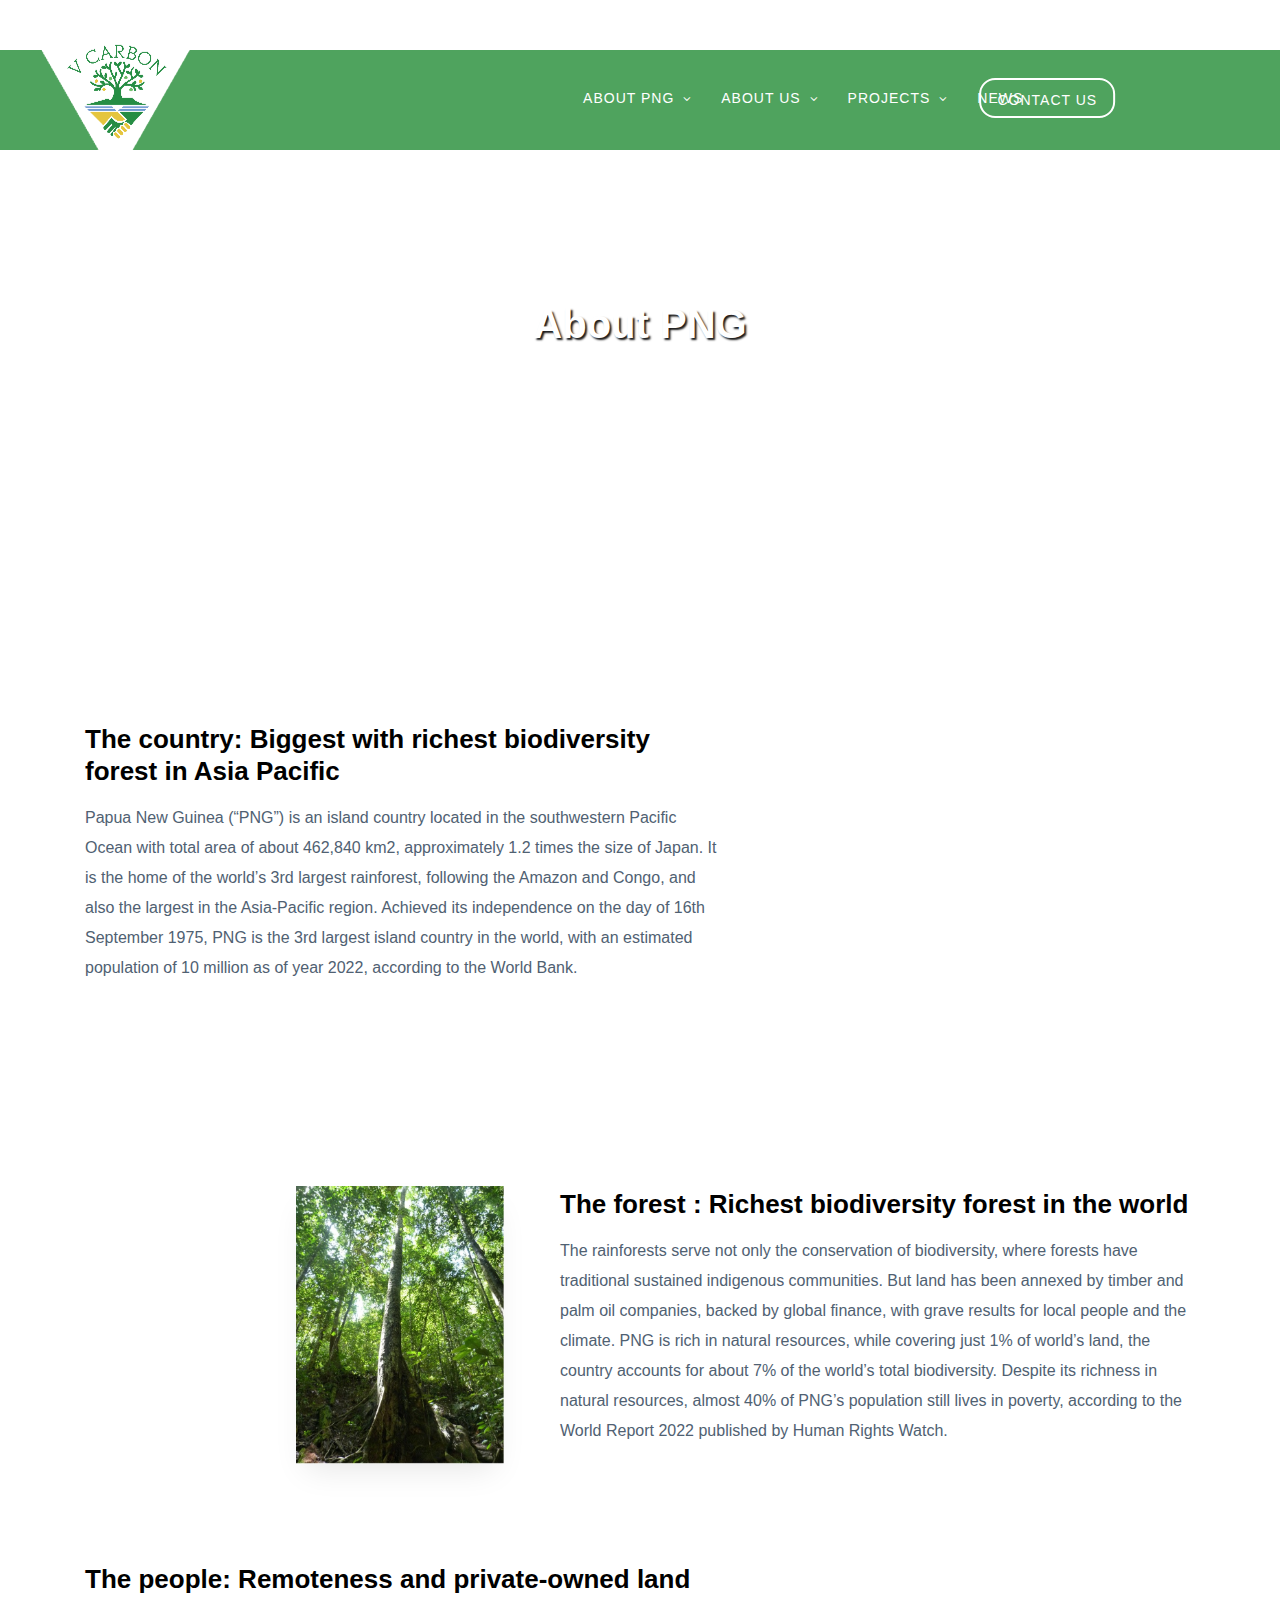
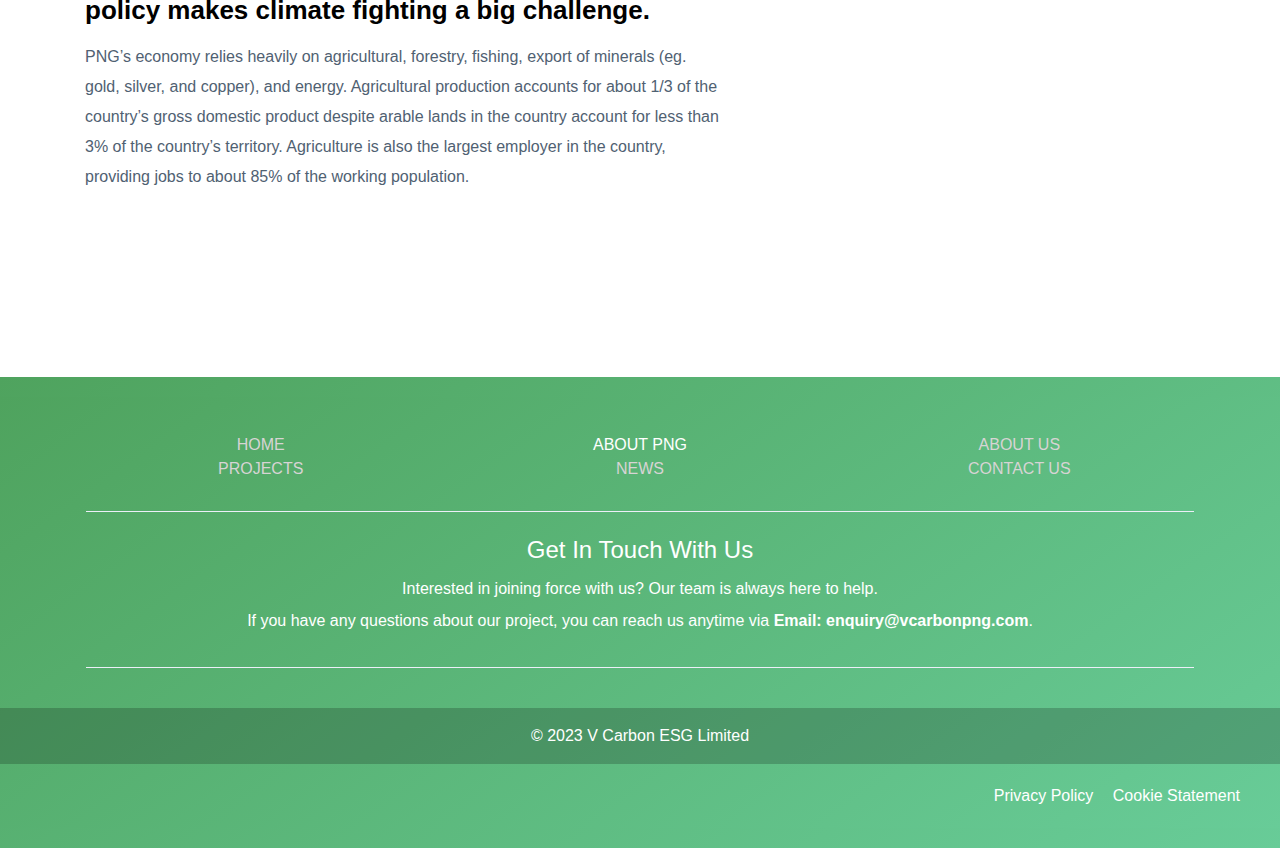
==== about-png.html @ 175a59e1 "finished all pages" ====
<!DOCTYPE html>
<html lang="en">

  <head>

    <meta charset="utf-8">
    <meta name="viewport" content="width=device-width, initial-scale=1, shrink-to-fit=no">
    <meta name="description" content="">
    <meta name="author" content="">
    <link rel="icon" type="image/x-icon" href="./assets/images/favicon.png">
    <link href="https://fonts.googleapis.com/css?family=Raleway:100,200,300,400,500,600,700,800,900&display=swap" rel="stylesheet">

    <title>V Carbon ESG Limited</title>
    <!-- Additional CSS Files -->
    <link rel="stylesheet" type="text/css" href="assets/css/bootstrap.min.css">
  
    <link rel="stylesheet" type="text/css" href="assets/css/font-awesome.css">

    <link rel="stylesheet" href="assets/css/templatemo-breezed.css">

    <link rel="stylesheet" href="assets/css/owl-carousel.css">

    <link rel="stylesheet" href="assets/css/lightbox.css">
    <link rel="stylesheet" href="./assets/css/bootstrap.min.css">
    <link rel="stylesheet" href="./assets/css/style.css">

    </head>
    
    <body>
    
    <!-- ***** Preloader Start ***** -->
    <div id="preloader">
        <div class="jumper">
            <div></div>
            <div></div>
            <div></div>
        </div>
    </div>  
    <!-- ***** Preloader End ***** -->

    <a href="index.html"><img class="sticky-logo" style="z-index: 10000; position: fixed!important; top: 24px; left: 2%; right: 0px; " src="./assets/images/vcarbon-header-logo (1).png" alt=""></a>
    <div style="height: 50px; background-color:white; position: fixed!important; top: 0px; left: 0px; right: 0px; z-index: 1000;"></div>
    
    <!-- ***** Header Area Start ***** -->
    <header class="header-area header-sticky" style="background: #4FA35E;">
      <div class="container" >
          <div class="row">
              <div class="col-12">
                  <nav class="main-nav" >
                      <!-- ***** Logo Start ***** -->
                      <a style="margin-left: 100px" href="index.html" class="logo">
                          <!-- V Carbon -->
                      </a>
                      <!-- ***** Logo End ***** -->
                      <!-- ***** Menu Start ***** -->
                      <ul class="nav">
                        <li class="submenu">
                          <a href="about-png.html">About PNG</a>
                          <ul>
                              <li><a href="about-png.html#country">The Country</a></li>
                              <li><a href="about-png.html#forest">The Forest</a></li>
                              <li><a href="about-png.html#people">The People</a></li>
                          </ul>
                      </li>
                          <li class="submenu">
                              <a href="about-us.html">About Us</a>
                              <ul>
                                  <li><a href="about-us.html#who-we-are">Who we are</a></li>
                                  <li><a href="about-us.html#what-we-stand-for">What we stand for</a></li>
                                  <li><a href="about-us.html#whats-our-history">What's our history</a></li>
                                  <li><a href="about-us.html#whos-our-team">Who's our team</a></li>
                                  <li><a href="about-us.html#what-we-do">What we do</a></li>
                                  <li><a href="about-us.html#why-vcarbon-esg-ltd">Why V Carbon ESG Limited</a></li>
                              </ul>
                          </li>
                          <!-- <li class="submenu">
                            <a href="">Projects</a>
                            <ul>
                                <li><a href="projects-cocoa-coffee-bamboo.html">Cocoa / Coffee beans / bamboo planting
                                </a></li>
                                <li><a href="projects-REDD+.html">Carbon Credit Projects (REDD+)</a></li>
              
                            </ul>
                        </li> -->
                        <li class="submenu">
                          <p style="display: block;
                              color: #fff;
                          font-weight: 500;
                          font-size: 14px;
                          /* color: #7a7a7a; */
                          text-transform: uppercase;
                          -webkit-transition: all 0.3s ease 0s;
                          -moz-transition: all 0.3s ease 0s;
                          -o-transition: all 0.3s ease 0s;
                          transition: all 0.3s ease 0s;
                          height: 40px;
                          line-height: 40px;
                          border: transparent;
                          letter-spacing: 1px;" href="">Projects</p>
                          <ul>
                              <li><a href="projects-cocoa-coffee-bamboo.html">Cocoa / Coffee beans / bamboo planting
                              </a></li>
                              <li><a href="projects-REDD+.html">Carbon Credit Projects (REDD+)</a></li>
            
                          </ul>
                      </li>
                          <li class="scroll-to-section">
                              <a href="news.html">News</a>
                          </li>
                          <li class="scroll-to-section"><a href="#contact-us" class="nav-contact-us">Contact Us</a></li> 
                      </ul>        
                      <a class='menu-trigger'>
                          <span>Menu</span>
                      </a>
                      <!-- ***** Menu End ***** -->
                  </nav>
              </div>
          </div>
      </div>
  </header>
    <!-- ***** Header Area End ***** -->

        <!-- ***** Main Banner Area Start ***** -->
        <section id="cta" class="about-png" style="margin-top: 100px;">
          <div class="container" data-aos="zoom-in">
      
            <div class="row">
              <div class="col-lg-12 text-center text-lg-start">
                <div >
                  <h1 style="font-weight: 700; text-shadow: 2px 2px 2px black;" class="text-white">About PNG</h1>
  
               </div>
                <!-- <p> V Carbon’s primary focus is the preservation of the current green landscape in PNG.</p> -->
              </div>
              <!-- <div class="col-lg-3 cta-btn-container text-center">
              </div> -->
            </div> 
      
          </div>
        </section><!-- End Cta Section -->
    
    
        <!-- Features Section - Home Page -->
        <section id="features" class="features">
    
          <div class="container">
    
            <div class="row gy-4 align-items-center features-item" >
              <div id="country" class="col-lg-7 order-2 order-lg-1" data-aos="fade-up" data-aos-delay="200" >
                <h3 class="about-png-title">The country: Biggest with richest biodiversity forest in Asia Pacific </h3>
                <p>
                  Papua New Guinea (“PNG”) is an island country located in the southwestern Pacific Ocean with total area of about 462,840 km2, approximately 1.2 times the size of Japan.  It is the home of the world’s 3rd largest rainforest, following the Amazon and Congo, and also the largest in the Asia-Pacific region.  Achieved its independence on the day of 16th September 1975, PNG is the 3rd largest island country in the world, with an estimated population of 10 million as of year 2022, according to the World Bank.  </p>
                <!-- <a href="#" class="btn btn-get-started">Get Started</a> -->
              </div>
              <div  class="col-lg-5 order-1 order-lg-2 d-flex align-items-center" data-aos="zoom-out" data-aos-delay="100">
                  <!-- <img src="./assets/images/home-about-png-1.jpg" alt="" class="stack-front" style="width: 80%; height: auto; margin: auto;"> -->
                  <iframe src="https://www.google.com/maps/embed?pb=!1m18!1m12!1m3!1d16244644.69871861!2d139.72033966786813!3d-6.266661709770312!2m3!1f0!2f0!3f0!3m2!1i1024!2i768!4f13.1!3m3!1m2!1s0x6859e8afbf0e9eaf%3A0xdaf0e50d8e9c127a!2sPapua%20New%20Guinea!5e0!3m2!1sen!2shk!4v1696798899370!5m2!1sen!2shk" width="600" height="450" style="border:0;" allowfullscreen="" loading="lazy" referrerpolicy="no-referrer-when-downgrade"></iframe>
                
                  <!-- <img src="./assets/images/home-about-png-2.jpg" alt="" class="stack-back" style="width: 80%; height: auto; margin: auto;"> -->
              </div>
            </div><!-- Features Item -->

            <div class="row gy-4 align-items-center features-item" >
              <div id="forest" class="col-lg-7 order-1 order-lg-2" data-aos="fade-up" data-aos-delay="200">
                <h3 class="about-png-title">The forest : Richest biodiversity forest in the world</h3>
                <p>The rainforests serve not only the conservation of biodiversity, where forests have traditional sustained indigenous communities.  But land has been annexed by timber and palm oil companies, backed by global finance, with grave results for local people and the climate. PNG is rich in natural resources, while covering just 1% of world’s land, the country accounts for about 7% of the world’s total biodiversity.  Despite its richness in natural resources, almost 40% of PNG’s population still lives in poverty, according to the World Report 2022 published by Human Rights Watch. </p>
                
              </div>
              <div class="col-lg-5 order-2 order-lg-1 d-flex align-items-center" data-aos="zoom-out" data-aos-delay="100">
                <div class="image-stack">
                  <img src="./assets/images/home-about-png-3.jpg" alt="" class="stack-front" style="width: 80%; height: auto; margin: auto;">
                  <img src="./assets/images/about-png-5.jpg" alt="" class="stack-back" style="width: 80%; height: auto; margin: auto;">
                </div>
              </div>
            </div><!-- Features Item -->
  
            <div class="row gy-4 align-items-center features-item">
              <div id="people" class="col-lg-7 order-2 order-lg-1" data-aos="fade-up" data-aos-delay="200">
                <h3 class="about-png-title">The people: Remoteness and private-owned land policy makes climate fighting a big challenge. </h3>
                <p>
                  PNG’s economy relies heavily on agricultural, forestry, fishing, export of minerals (eg. gold, silver, and copper), and energy.  Agricultural production accounts for about 1/3 of the country’s gross domestic product despite arable lands in the country account for less than 3% of the country’s territory.  Agriculture is also the largest employer in the country, providing jobs to about 85% of the working population. </p>
                <!-- <a href="#" class="btn btn-get-started">Get Started</a> -->
              </div>
              <div class="col-lg-5 order-1 order-lg-2 d-flex align-items-center" data-aos="zoom-out" data-aos-delay="100">
                <!-- <div class="d-flex align-items-center features-img-bg" data-aos="zoom-out"> -->
                  <img src="./assets/images/home-about-png-4.jpg" class="img-fluid" alt="">
                <!-- </div> -->
                <!-- <div class="image-stack">
                 <img src="./assets/images/home-about-png-4.jpg" alt="" class="stack-back">
                </div> -->
              </div>
            </div><!-- Features Item -->
    
          </div>
    
        </section><!-- End Features Section -->


        <footer>
          <!-- Footer -->
          <footer class="text-center text-lg-start text-white" >
            <!-- Grid container -->
            <div class="container p-3 pb-0">
              <!-- Section: Links -->
              <section class="">
                <!--Grid row-->
                <div class="row">
                  <!--Grid column-->
                  <!-- <div class="col-lg-4 col-md-6 mb-4 mb-md-0">
                    <h5 class="text-uppercase">FOOTER CONTENT</h5>
        
                    <p>
                      Lorem ipsum dolor sit amet consectetur adipisicing elit.
                      Molestiae modi cum ipsam ad, illo possimus laborum ut
                      reiciendis obcaecati. Ducimus, quas. Corrupti, pariatur eaque?
                      Reiciendis assumenda iusto sapiente inventore animi?
                    </p>
                  </div> -->
                  <!--Grid column-->
        
                  <!--Grid column-->
                  <div class="col-lg-4 col-md-6 mb-4 mb-md-0">
                    <a class="footer-nav-item text-uppercase" href="index.html">Home</a>
                  </div>
  
                  <div class="col-lg-4 col-md-6 mb-4 mb-md-0">
                    <a class="footer-nav-item text-uppercase text-white" href="about-png.html">About PNG</a>
                  </div>
                  <!--Grid column-->
        
                  <!--Grid column-->
                  <div class="col-lg-4 col-md-6 mb-4 mb-md-0">
                    <a class="footer-nav-item text-uppercase" href="about-us.html">About Us</a>
                  </div>
                  <!--Grid column-->
        
                  
                </div>
  
                <div class="row">
                                 <!--Grid column-->
                                 <div class="col-lg-4 col-md-6 mb-4 mb-md-0">
                                  <a class="footer-nav-item text-uppercase" href="projects.html">Projects</a>
                                </div>
                                <!--Grid column-->
                      
                                <!--Grid column-->
                                <div class="col-lg-4 col-md-6 mb-4 mb-md-0">
                                  <a class="footer-nav-item text-uppercase" href="news.html">News</a>
                                </div>
                
                                <div class="col-lg-4 col-md-6 mb-4 mb-md-0">
                                  <a class="footer-nav-item text-uppercase" href="contact.html">Contact Us</a>
                                </div>
                                <!--Grid column-->
                </div>
                <!--Grid row-->
              </section>
              <!-- Section: Links -->
        
              <hr class="mb-4" />
        
              <!-- Section: CTA -->
              <section class="">
                <div class="contact-wrapper">
                  <h4 style="color: white;">Get In Touch With Us</h4>
                  <p style="line-height: 2rem; color:white">Interested in joining force with us? Our team is always here to help. 
                    <br /> If you have any questions about our project, you can reach us anytime via <strong>Email: enquiry@vcarbonpng.com</strong>.</p>
                </div> <!-- /.col-md-12 -->
              </section>
  
        
              <hr class="mb-4" />
      
              <!-- <section class="mb-4 text-center">
                <a
                   class="btn btn-outline-light btn-floating m-1"
                   href="#!"
                   role="button"
                   ><i class="fa fa-facebook"></i
                  ></a>
        
                <a
                   class="btn btn-outline-light btn-floating m-1"
                   href="#!"
                   role="button"
                   ><i class="fa fa-twitter"></i
                  ></a>
        
                <a
                   class="btn btn-outline-light btn-floating m-1"
                   href="#!"
                   role="button"
                   ><i class="fa fa-google"></i
                  ></a>
        
                <a
                   class="btn btn-outline-light btn-floating m-1"
                   href="#!"
                   role="button"
                   ><i class="fa fa-instagram"></i
                  ></a>
        
                <a
                   class="btn btn-outline-light btn-floating m-1"
                   href="#!"
                   role="button"
                   ><i class="fa fa-linkedin"></i
                  ></a>
        
              </section> -->
            </div>
            <!-- Grid container -->
        
            <!-- Copyright -->
            <div
                 class="text-center p-3"
                 style="background-color: rgba(0, 0, 0, 0.2)"
                 >
              © 2023 V Carbon ESG Limited
            </div>
            <div style="text-align: right; margin-right: 40px; margin-top: 20px">
              <a class="text-white" style="margin-right: 15px;" href="privacy-policy.html">Privacy Policy</a>
              <a class="text-white" href="cookie-statement.html">Cookie Statement</a>
            </div>
          </footer>
          <!-- Footer -->
        </div>
  </footer>
  
    <!-- <div id="preloader"></div> -->
    <a href="#" class="back-to-top d-flex align-items-center justify-content-center"><i class="bi bi-arrow-up-short"></i></a>
  
  
  
      
  
      <!-- jQuery -->
      <script src="assets/js/jquery-2.1.0.min.js"></script>
  
      <!-- Bootstrap -->
      <script src="assets/js/popper.js"></script>
      <script src="assets/js/bootstrap.min.js"></script>
  
      <!-- Plugins -->
      <script src="assets/js/owl-carousel.js"></script>
      <script src="assets/js/scrollreveal.min.js"></script>
      <script src="assets/js/waypoints.min.js"></script>
      <script src="assets/js/jquery.counterup.min.js"></script>
      <script src="assets/js/imgfix.min.js"></script> 
      <script src="assets/js/slick.js"></script> 
      <script src="assets/js/lightbox.js"></script> 
      <script src="assets/js/isotope.js"></script> 
      
      <!-- Global Init -->
      <script src="assets/js/custom.js"></script>
  
      <script>
  
          $(function() {
              var selectedClass = "";
              $("p").click(function(){
              selectedClass = $(this).attr("data-rel");
              $("#portfolio").fadeTo(50, 0.1);
                  $("#portfolio div").not("."+selectedClass).fadeOut();
              setTimeout(function() {
                $("."+selectedClass).fadeIn();
                $("#portfolio").fadeTo(50, 1);
              }, 500);
                  
              });
          });
  
      </script>
  
    </body>
  </html>
---- assets/css/templatemo-breezed.css ----
/*

Breezed Template

https://templatemo.com/tm-543-breezed

*/

/* ---------------------------------------------
Table of contents
------------------------------------------------
01. font & reset css
02. reset
03. global styles
04. header
05. banner
06. features
07. testimonials
08. contact
09. footer
10. preloader
11. search
12. portfolio

--------------------------------------------- */
/* 
---------------------------------------------
font & reset css
--------------------------------------------- 
*/
@import url("https://fonts.googleapis.com/css?family=Poppins:100,200,300,400,500,600,700,800,900");
/* 
---------------------------------------------
reset
--------------------------------------------- 
*/
html,
body,
div,
span,
applet,
object,
iframe,
h1,
h2,
h3,
h4,
h5,
h6,
p,
blockquote,
div pre,
a,
abbr,
acronym,
address,
big,
cite,
code,
del,
dfn,
em,
font,
img,
ins,
kbd,
q,
s,
samp,
small,
strike,
strong,
sub,
sup,
tt,
var,
b,
u,
i,
center,
dl,
dt,
dd,
ol,
ul,
li,
figure,
header,
nav,
section,
article,
aside,
footer,
figcaption {
  margin: 0;
  padding: 0;
  border: 0;
  outline: 0;
}

.clearfix:after {
  content: ".";
  display: block;
  clear: both;
  visibility: hidden;
  line-height: 0;
  height: 0;
}

.clearfix {
  display: inline-block;
}

html[xmlns] .clearfix {
  display: block;
}

* html .clearfix {
  height: 1%;
}

ul,
li {
  padding: 0;
  margin: 0;
  list-style: none;
}

header,
nav,
section,
article,
aside,
footer,
hgroup {
  display: block;
}

* {
  box-sizing: border-box;
}

html,
body {
  font-family: "Raleway", sans-serif;
  font-weight: 400;
  background-color: #fff;
  font-size: 16px;
  -ms-text-size-adjust: 100%;
  -webkit-font-smoothing: antialiased;
  -moz-osx-font-smoothing: grayscale;
}

a {
  text-decoration: none !important;
}

h1,
h2,
h3,
h4,
h5,
h6 {
  margin-top: 0px;
  margin-bottom: 0px;
}

ul {
  margin-bottom: 0px;
}

p {
  font-size: 14px;
  line-height: 25px;
  color: #777;
}

/* 
---------------------------------------------
global styles
--------------------------------------------- 
*/
html,
body {
  background: #fff;
  font-family: "Raleway", sans-serif;
}

::selection {
  background: #5fb759;
  color: #fff;
}

::-moz-selection {
  background: #5fb759;
  color: #fff;
}

@media (max-width: 991px) {
  html,
  body {
    overflow-x: hidden;
  }
  .mobile-top-fix {
    margin-top: 30px;
    margin-bottom: 0px;
  }
  .mobile-bottom-fix {
    margin-bottom: 30px;
  }
  .mobile-bottom-fix-big {
    margin-bottom: 60px;
  }
}

a.main-stroked-button {
  font-size: 13px;
  border-radius: 25px;
  padding: 11px 25px;
  background-color: transparent;
  border: 2px solid #fff;
  text-transform: uppercase;
  color: #fff;
  font-weight: 600;
  letter-spacing: 1px;
  -webkit-transition: all 0.3s ease 0s;
  -moz-transition: all 0.3s ease 0s;
  -o-transition: all 0.3s ease 0s;
  transition: all 0.3s ease 0s;
}

a.main-stroked-button:hover {
  background-color: #fff;
  color: #5fb759;
}

a.main-filled-button {
  font-size: 13px;
  border-radius: 25px;
  padding: 13px 25px;
  background-color: #fff;
  text-transform: uppercase;
  color: #5fb759;
  font-weight: 600;
  letter-spacing: 1px;
  -webkit-transition: all 0.3s ease 0s;
  -moz-transition: all 0.3s ease 0s;
  -o-transition: all 0.3s ease 0s;
  transition: all 0.3s ease 0s;
}

a.main-filled-button:hover {
  color: #fff;
  background-color: #5fb759;
}

a.main-button-icon {
  font-size: 13px;
  border-radius: 25px;
  padding: 13px 25px;
  background-color: #5fb759;
  text-transform: uppercase;
  color: #fff;
  font-weight: 600;
  letter-spacing: 1px;
  -webkit-transition: all 0.3s ease 0s;
  -moz-transition: all 0.3s ease 0s;
  -o-transition: all 0.3s ease 0s;
  transition: all 0.3s ease 0s;
}

a.main-button-icon i {
  margin-left: 5px;
  -webkit-transition: all 0.3s ease-in-out 0s;
  -moz-transition: all 0.3s ease-in-out 0s;
  -o-transition: all 0.3s ease-in-out 0s;
  transition: all 0.3s ease-in-out 0s;
}

a.main-button-icon:hover i {
  padding-left: 5px;
}

button.main-button {
  outline: none;
  border: none;
  cursor: pointer;
  font-size: 13px;
  border-radius: 25px;
  padding: 10px 25px;
  background-color: #fff;
  text-transform: uppercase;
  color: #5fb759;
  font-weight: 600;
  letter-spacing: 1px;
  -webkit-transition: all 0.3s ease 0s;
  -moz-transition: all 0.3s ease 0s;
  -o-transition: all 0.3s ease 0s;
  transition: all 0.3s ease 0s;
}

button.main-button:hover {
  color: #fff;
  background-color: #5fb759;
}

button.main-button-icon {
  border: none;
  outline: none;
  font-size: 13px;
  border-radius: 25px;
  padding: 13px 25px;
  background-color: #5fb759;
  text-transform: uppercase;
  color: #fff;
  font-weight: 600;
  letter-spacing: 1px;
  -webkit-transition: all 0.3s ease 0s;
  -moz-transition: all 0.3s ease 0s;
  -o-transition: all 0.3s ease 0s;
  transition: all 0.3s ease 0s;
}

button.main-button-icon i {
  margin-left: 5px;
  -webkit-transition: all 0.3s ease-in-out 0s;
  -moz-transition: all 0.3s ease-in-out 0s;
  -o-transition: all 0.3s ease-in-out 0s;
  transition: all 0.3s ease-in-out 0s;
}

button.main-button-icon:hover i {
  padding-left: 5px;
}

a.text-button-icon {
  text-transform: uppercase;
  color: #1e1e1e;
  font-size: 13px;
  font-weight: 600;
  letter-spacing: 1px;
  -webkit-transition: all 0.3s ease 0s;
  -moz-transition: all 0.3s ease 0s;
  -o-transition: all 0.3s ease 0s;
  transition: all 0.3s ease 0s;
}

a.text-button-icon i {
  margin-left: 5px;
  -webkit-transition: all 0.3s ease-in-out 0s;
  -moz-transition: all 0.3s ease-in-out 0s;
  -o-transition: all 0.3s ease-in-out 0s;
  transition: all 0.3s ease-in-out 0s;
}

a.text-button-icon:hover {
  color: #5fb759;
}

a.text-button-icon:hover i {
  padding-left: 5px;
}

.section-title {
  text-align: center;
  padding-bottom: 30px;
}

.section-title h2 {
  font-size: 32px;
  font-weight: bold;
  text-transform: uppercase;
  margin-bottom: 20px;
  padding-bottom: 20px;
  position: relative;
  color: black;
}

.section-title h2::before {
  content: "";
  position: absolute;
  display: block;
  width: 120px;
  height: 1px;
  background: #ddd;
  bottom: 1px;
  left: calc(50% - 60px);
}

.section-title h2::after {
  content: "";
  position: absolute;
  display: block;
  width: 40px;
  height: 3px;
  background: #4fa35e;
  bottom: 0;
  left: calc(50% - 20px);
}

.section-heading h6 {
  font-size: 15px;
  font-weight: 500;
  text-transform: uppercase;
  letter-spacing: 0.25px;
  margin-top: 0px;
  margin-bottom: 0px;
}

.section-heading h2 {
  font-size: 32px;
  font-weight: 800;
  letter-spacing: 1px;
  margin-top: 20px;
  margin-bottom: 0px;
}

/* 
---------------------------------------------
header
--------------------------------------------- 
*/

.background-header {
  background-color: #fff;
  /* height: 80px!important; */
  position: fixed !important;
  top: 0px;
  left: 0px;
  right: 0px;
  box-shadow: 0px 0px 10px rgba(0, 0, 0, 0.15) !important;
}

.background-header .logo,
.background-header .main-nav .nav li a {
  color: white;
}

.background-header .main-nav .nav li:hover a {
  color: #5fb759 !important;
}

.nav-active {
  background-color: white;
  padding: 0px 10px 10px 10px;
  opacity: 0.8;
  border-radius: 5px;
  color: #5fb759 !important;
}

.header-area {
  position: absolute;
  top: 50px;
  left: 0px;
  right: 0px;
  z-index: 100;
  height: 100px;
  -webkit-transition: all 0.5s ease 0s;
  -moz-transition: all 0.5s ease 0s;
  -o-transition: all 0.5s ease 0s;
  transition: all 0.5s ease 0s;
}

.header-area .main-nav {
  min-height: 80px;
  background: transparent;
}

.header-area .main-nav .logo {
  /* line-height: 80px; */
  color: #fff;
  font-size: 28px;
  font-weight: 700;
  text-transform: uppercase;
  letter-spacing: 2px;
  float: left;
  -webkit-transition: all 0.3s ease 0s;
  -moz-transition: all 0.3s ease 0s;
  -o-transition: all 0.3s ease 0s;
  transition: all 0.3s ease 0s;
}

.header-area .main-nav .nav {
  float: right;
  margin-top: 27px;
  margin-right: 0px;
  background-color: transparent;
  -webkit-transition: all 0.3s ease 0s;
  -moz-transition: all 0.3s ease 0s;
  -o-transition: all 0.3s ease 0s;
  transition: all 0.3s ease 0s;
  position: relative;
  z-index: 999;
}

.header-area .main-nav .nav li a {
  display: block;
  font-weight: 500;
  font-size: 14px;
  /* color: #7a7a7a; */
  text-transform: uppercase;
  -webkit-transition: all 0.3s ease 0s;
  -moz-transition: all 0.3s ease 0s;
  -o-transition: all 0.3s ease 0s;
  transition: all 0.3s ease 0s;
  height: 40px;
  line-height: 40px;
  /* border: transparent; */
  letter-spacing: 1px;
}

.header-area .main-nav .nav li a {
  color: #fff;
}

.header-area .main-nav .nav li:hover a,
.header-area .main-nav .nav li a.active {
  color: #fff !important;
  opacity: 0.5;
}

.background-header .main-nav .nav li:hover a,
.background-header .main-nav .nav li a.active {
  color: #5fb759 !important;
  opacity: 1;
}

.header-area .main-nav .nav li {
  padding-right: 35px;
}

.header-area .main-nav .nav li.submenu {
  position: relative;
  padding-right: 35px;
}

.header-area .main-nav .nav li.submenu:after {
  font-family: FontAwesome;
  content: "\f107";
  font-size: 12px;
  color: #fff;
  position: absolute;
  right: 18px;
  top: 12px;
}

.background-header .main-nav .nav li.submenu:after {
  color: #7a7a7a;
}

.header-area .main-nav .nav li.submenu ul {
  position: absolute;
  width: 250px;
  margin-left: -20px;
  box-shadow: 0 2px 28px 0 rgba(0, 0, 0, 0.06);
  overflow: hidden;
  top: 40px;
  opacity: 0;
  transform: translateY(+2em);
  visibility: hidden;
  z-index: -1;
  transition: all 0.3s ease-in-out 0s, visibility 0s linear 0.3s,
    z-index 0s linear 0.01s;
}

.header-area .main-nav .nav li.submenu ul li {
  margin-left: 0px;
  padding-left: 0px;
  padding-right: 0px;
}

.header-area .main-nav .nav li.submenu ul li a {
  opacity: 1;
  display: block;
  background: #fff;
  color: #7a7a7a !important;
  padding-left: 20px;
  height: 40px;
  line-height: 40px;
  -webkit-transition: all 0.3s ease 0s;
  -moz-transition: all 0.3s ease 0s;
  -o-transition: all 0.3s ease 0s;
  transition: all 0.3s ease 0s;
  position: relative;
  font-size: 13px;
  border-bottom: 1px solid #f5f5f5;
}

.header-area .main-nav .nav li.submenu ul li a:hover {
  background: #fff;
  color: #5fb759 !important;
  padding-left: 25px;
}

.header-area .main-nav .nav li.submenu ul li a:hover:before {
  width: 3px;
}

.header-area .main-nav .nav li.submenu:hover ul {
  visibility: visible;
  opacity: 1;
  z-index: 1;
  transform: translateY(0%);
  transition-delay: 0s, 0s, 0.3s;
}

.header-area .main-nav .menu-trigger {
  cursor: pointer;
  display: block;
  position: absolute;
  top: 23px;
  width: 32px;
  height: 40px;
  text-indent: -9999em;
  z-index: 99;
  right: 40px;
  display: none;
}

.header-area .main-nav .menu-trigger span,
.header-area .main-nav .menu-trigger span:before,
.header-area .main-nav .menu-trigger span:after {
  -moz-transition: all 0.4s;
  -o-transition: all 0.4s;
  -webkit-transition: all 0.4s;
  transition: all 0.4s;
  background-color: white;
  display: block;
  position: absolute;
  width: 30px;
  height: 2px;
  left: 0;
}

.background-header .main-nav .menu-trigger span,
.background-header .main-nav .menu-trigger span:before,
.background-header .main-nav .menu-trigger span:after {
  background-color: white;
}

.header-area .main-nav .menu-trigger span:before,
.header-area .main-nav .menu-trigger span:after {
  -moz-transition: all 0.4s;
  -o-transition: all 0.4s;
  -webkit-transition: all 0.4s;
  transition: all 0.4s;
  background-color: white;
  display: block;
  position: absolute;
  width: 30px;
  height: 2px;
  left: 0;
  width: 75%;
}

.background-header .main-nav .menu-trigger span:before,
.background-header .main-nav .menu-trigger span:after {
  background-color: white;
}

.header-area .main-nav .menu-trigger span:before,
.header-area .main-nav .menu-trigger span:after {
  content: "";
}

.header-area .main-nav .menu-trigger span {
  top: 16px;
}

.header-area .main-nav .menu-trigger span:before {
  -moz-transform-origin: 33% 100%;
  -ms-transform-origin: 33% 100%;
  -webkit-transform-origin: 33% 100%;
  transform-origin: 33% 100%;
  top: -10px;
  z-index: 10;
}

.header-area .main-nav .menu-trigger span:after {
  -moz-transform-origin: 33% 0;
  -ms-transform-origin: 33% 0;
  -webkit-transform-origin: 33% 0;
  transform-origin: 33% 0;
  top: 10px;
}

.header-area .main-nav .menu-trigger.active span,
.header-area .main-nav .menu-trigger.active span:before,
.header-area .main-nav .menu-trigger.active span:after {
  background-color: transparent;
  width: 100%;
}

.header-area .main-nav .menu-trigger.active span:before {
  -moz-transform: translateY(6px) translateX(1px) rotate(45deg);
  -ms-transform: translateY(6px) translateX(1px) rotate(45deg);
  -webkit-transform: translateY(6px) translateX(1px) rotate(45deg);
  transform: translateY(6px) translateX(1px) rotate(45deg);
  background-color: white;
}

.background-header .main-nav .menu-trigger.active span:before {
  background-color: white;
}

.header-area .main-nav .menu-trigger.active span:after {
  -moz-transform: translateY(-6px) translateX(1px) rotate(-45deg);
  -ms-transform: translateY(-6px) translateX(1px) rotate(-45deg);
  -webkit-transform: translateY(-6px) translateX(1px) rotate(-45deg);
  transform: translateY(-6px) translateX(1px) rotate(-45deg);
  background-color: white;
}

.background-header .main-nav .menu-trigger.active span:after {
  background-color: white;
}

.header-area.header-sticky {
  min-height: 80px;
}

.header-area.header-sticky .nav {
  margin-top: 1.75rem !important;
}

.nav-contact-us {
  color: white !important;
  /* background-color: white !important; */
  border-radius: 1rem;
  border-style: solid;
  border-width: 2px;
  border-color: white;
  padding: 0 1rem 10px 1rem;
  -moz-transition: all 0.3s ease 0s;
  -o-transition: all 0.3s ease 0s;
  transform: translateX(-50%);
  animation: floating 3s infinite;
}

.nav-contact-us:hover {
  background-color: white;
  color: #5fb759;
}
.header-area.header-sticky .nav li a.active {
  color: #5fb759;
}

@media (max-width: 1400px) {
  .header-area .main-nav .nav li {
    padding-left: 12px;
    padding-right: 12px;
  }
  .header-area .main-nav:before {
    display: none;
  }
}

@media (max-width: 767px) {
  .header-area .main-nav .nav li.submenu ul {
    margin-left: 0px;
  }

  .non-mobile-slogan {
    display: none;
  }

  .mobile-slogan {
    display: block !important;
  }

  .header-area .main-nav .logo {
    color: #1e1e1e;
  }
  .header-area.header-sticky .nav li a:hover,
  .header-area.header-sticky .nav li a.active {
    color: #5fb759 !important;
    opacity: 1;
  }

  .header-area {
    background-color: #f7f7f7;
    padding: 0px 15px;
    height: 60px;
    box-shadow: none;
    text-align: center;
  }

  .sticky-logo {
    top: 4px !important;
  }

  .header-area .container {
    padding: 0px;
  }
  .header-area .logo {
    margin-left: 30px;
  }
  .header-area .menu-trigger {
    display: block !important;
  }
  .header-area .main-nav {
    overflow: hidden;
  }
  .header-area .main-nav .nav {
    float: none;
    width: 100%;
    display: none;
    -webkit-transition: all 0s ease 0s;
    -moz-transition: all 0s ease 0s;
    -o-transition: all 0s ease 0s;
    transition: all 0s ease 0s;
  }
  /* .header-area .main-nav .nav li:first-child {
    border-top: 1px solid #eee;
  } */
  .header-area.header-sticky .nav {
    margin-top: 80px !important;
  }
  .header-area .main-nav .nav li {
    width: 100%;
    background: #fff;
    border-bottom: 1px solid #eee;
    padding-left: 0px !important;
    padding-right: 0px !important;
    margin-right: -1rem;
  }
  .header-area .main-nav .nav li a {
    height: 50px;
    line-height: 50px;
    padding: 0px;
    border: none;
    background: #f7f7f7;
    color: #191a20;
  }
  .header-area .main-nav .nav li a:hover {
    background: #eee;
    color: #5fb759;
  }
  .header-area .main-nav .nav li.submenu ul {
    position: relative;
    visibility: inherit;
    opacity: 1;
    z-index: 1;
    transform: translateY(0%);
    transition-delay: 0s, 0s, 0.3s;
    top: 0px;
    width: 100%;
    box-shadow: none;
    height: 0px;
  }
  .header-area .main-nav .nav li.submenu ul li a {
    font-size: 12px;
    font-weight: 400;
  }
  .header-area .main-nav .nav li.submenu ul li a:hover:before {
    width: 0px;
  }
  .header-area .main-nav .nav li.submenu ul.active {
    height: auto !important;
  }
  .header-area .main-nav .nav li.submenu:after {
    color: white;
    right: 25px;
    font-size: 14px;
    top: 15px;
  }
  .header-area .main-nav .nav li.submenu:hover ul,
  .header-area .main-nav .nav li.submenu:focus ul {
    height: 0px;
  }
}

@media (min-width: 767px) {
  .header-area .main-nav .nav {
    display: flex !important;
  }
}

/* 
---------------------------------------------
banner
--------------------------------------------- 
*/
/* ==== Main CSS === */
.img-fill {
  width: 100%;
  display: block;
  overflow: hidden;
  position: relative;
  text-align: center;
}

.img-fill img {
  min-height: 100%;
  min-width: 100%;
  position: relative;
  display: inline-block;
  max-width: none;
}

*,
*:before,
*:after {
  -webkit-box-sizing: border-box;
  box-sizing: border-box;
  -webkit-font-smoothing: antialiased;
  -moz-osx-font-smoothing: grayscale;
}

.Grid1k {
  padding: 0 15px;
  max-width: 1200px;
  margin: auto;
}

.blocks-box,
.slick-slider {
  margin: 0;
  padding: 0 !important;
}

.slick-slide {
  float: left /* If RTL Make This Right */;
  padding: 0;
}

/* ==== Slider Style === */
.Modern-Slider .item .img-fill {
  height: 95vh;
  background: #000;
}

.Modern-Slider .item .info > div {
  display: inline-block !important;
  vertical-align: middle;
}

.Modern-Slider .NextArrow {
  position: absolute;
  top: 50%;
  right: 30px;
  border: 0 none;
  background-color: transparent;
  text-align: center;
  font-size: 36px;
  font-family: "FontAwesome";
  color: #fff;
  z-index: 5;
  outline: none;
}

.Modern-Slider .NextArrow:before {
  content: "\f105";
}

.Modern-Slider .PrevArrow {
  position: absolute;
  top: 50%;
  left: 30px;
  border: 0 none;
  background-color: transparent;
  text-align: center;
  font-size: 36px;
  font-family: "FontAwesome";
  color: #fff;
  z-index: 5;
  outline: none;
}

.Modern-Slider .PrevArrow:before {
  content: "\f104";
}

@keyframes floating {
  0% {
    transform: translateY(0);
  }
  50% {
    transform: translateY(-10px);
  }
  100% {
    transform: translateY(0);
  }
}

.scroll-down {
  position: absolute;
  left: 50%;
  margin-top: -30px;
  margin-left: -30px;
  z-index: 10;
  transform: translateX(-50%);
  animation: floating 1.5s infinite;
}

.scroll-down a {
  display: inline-block;
  background-color: #5fb759;
  width: 60px;
  height: 60px;
  text-align: center;
  line-height: 60px;
  border-radius: 50%;
  color: #fff;
  box-shadow: 0px 0px 10px rgba(0, 0, 0, 0.1);
}

ul.slick-dots {
  display: none !important;
}

.Modern-Slider .text-content {
  width: 80%;
  position: absolute;
  top: 50%;
  left: 50%;
  transform: translate(-50%, -50%);
}

.Modern-Slider .item h3 {
  margin-bottom: 25px;
  font-size: 16px;
  text-transform: uppercase;
  font-weight: 600;
  letter-spacing: 1px;
  color: #fff;
  animation: fadeOutRight 1s both;
}

.Modern-Slider .item h5 {
  margin-bottom: 50px;
  font-size: 36px;
  font-weight: 200;
  letter-spacing: 2.5px;
  color: #fff;
  overflow: hidden;
  animation: fadeOutLeft 1s both;
}

.Modern-Slider .item a {
  margin: 0 5px;
}

.Modern-Slider .item.slick-active h3 {
  animation: fadeInDown 1s both 1s;
}

.Modern-Slider .item.slick-active h5 {
  animation: fadeInLeft 1s both 1.5s;
}

.Modern-Slider .item.slick-active {
  animation: Slick-FastSwipeIn 1s both;
}

.Modern-Slider .buttons {
  position: relative;
}

.Modern-Slider {
  background: #000;
}

/* ==== Slick Slider Css Ruls === */
.slick-slider {
  position: relative;
  display: block;
  -webkit-user-select: none;
  -moz-user-select: none;
  -ms-user-select: none;
  user-select: none;
  -webkit-touch-callout: none;
  -khtml-user-select: none;
  -ms-touch-action: pan-y;
  touch-action: pan-y;
  -webkit-tap-highlight-color: transparent;
}
.slick-list {
  position: relative;
  display: block;
  overflow: hidden;
  margin: 0;
  padding: 0;
}
.slick-list:focus {
  outline: none;
}
.slick-list.dragging {
  cursor: hand;
}
.slick-slider .slick-track,
.slick-slider .slick-list {
  -webkit-transform: translate3d(0, 0, 0);
  -ms-transform: translate3d(0, 0, 0);
  transform: translate3d(0, 0, 0);
}
.slick-track {
  position: relative;
  top: 0;
  left: 0;
  display: block;
}
.slick-track:before,
.slick-track:after {
  display: table;
  content: "";
}
.slick-track:after {
  clear: both;
}
.slick-loading .slick-track {
  visibility: hidden;
}
.slick-slide {
  display: none;
  float: left /* If RTL Make This Right */;
  height: 100%;
  min-height: 1px;
}
.slick-slide.dragging img {
  pointer-events: none;
}
.slick-initialized .slick-slide {
  display: block;
}
.slick-loading .slick-slide {
  visibility: hidden;
}
.slick-vertical .slick-slide {
  display: block;
  height: auto;
  border: 1px solid transparent;
}

/*
---------------------------------------------
about
---------------------------------------------
*/

#about {
  padding: 80px 0px 0px 0px;
  position: relative;
  z-index: 9;
}

#about .container {
  /* border-bottoaa: 5px solid #f7f7f7; */
  padding-bottom: 80px;
  /* margin-bottom: 40px; */
}

#about .section-heading {
  margin-bottom: 10px;
}

#about .section-heading h6 {
  color: #5fb759;
}

#about .service-item {
  margin-top: 30px;
}

#about .service-item img {
  float: left;
  margin-right: 15px;
  width: 46px;
  height: 46px;
}

#about .service-item h4 {
  font-size: 15px;
  font-weight: 700;
  text-transform: uppercase;
  letter-spacing: 0.25px;
  line-height: 46px;
}

#about a.main-button-icon {
  display: inline-block;
  margin-top: 60px;
}

#about .right-text-content {
  margin-top: 40px;
}

#about .right-text-content p {
  font-size: 16px;
  line-height: 27px;
  color: #777;
}

/*
---------------------------------------------
features
---------------------------------------------
*/

#features {
  padding-top: 80px;
  padding-bottom: 70px;
}

#features .features-item {
  margin-bottom: 100px;
}

#features .features-item h3 {
  margin-bottom: 1rem;
}

.features-item .features-icon {
  float: left;
}

#features .features-content {
  margin-left: 75px;
}

.features-item .features-content h4 {
  font-size: 15px;
  font-weight: 700;
  text-transform: uppercase;
  letter-spacing: 0.25px;
  margin-bottom: 15px;
}

.features-item .features-content p {
  margin-bottom: 15px;
}

@media (max-width: 991px) {
  .about-png-title {
    margin-top: 2rem;
  }
}

/*
---------------------------------------------
subscribe
---------------------------------------------
*/

#subscribe {
  padding: 80px 0px;
  background-image: url(../images/slide-02.jpg);
  background-position: center center;
  background-repeat: no-repeat;
  background-size: cover;
}

#subscribe .section-heading {
  text-align: center;
  color: #fff;
  margin-bottom: 25px;
}

#subscribe p {
  text-align: center;
  font-size: 16px;
  line-height: 27px;
  color: #fff;
  margin-bottom: 40px;
}

#subscribe input {
  width: 100%;
  height: 38px;
  border-radius: 19px;
  border: 1px solid #fff;
  background-color: transparent;
  padding: 0px 20px;
  font-size: 13px;
  color: #fff;
  outline: none;
}

.subscribe-form ::-webkit-input-placeholder {
  /* Edge */
  color: #fff;
}

.subscribe-form :-ms-input-placeholder {
  /* Internet Explorer 10-11 */
  color: #fff;
}

.subscribe-form ::placeholder {
  color: #fff;
}

@media (max-width: 767px) {
  #subscribe fieldset {
    text-align: center;
    margin-bottom: 20px;
  }
}

.testimonial {
  background-color: white;
  text-align: center;
  padding: 30px 30px 50px;
  margin: 100px 15px 160px;
  position: relative;
}

.testimonial::before,
.testimonial::after {
  content: "";
  border-top: 40px solid white;
  border-right: 125px solid transparent;
  position: absolute;
  bottom: -40px;
  left: 0;
}

.testimonial::after {
  border-right: none;
  border-left: 125px solid transparent;
  left: auto;
  right: 0;
}

.testimonial .icon {
  display: inline-block;
  font-size: 80px;
  color: #016d9b;
  margin-bottom: 20px;
  opacity: 0.6;
}

.testimonial .description {
  font-size: 14px;
  color: black;
  text-align: justify;
  margin-bottom: 30px;
  opacity: 0.9;
}

.testimonial .testimonial-content {
  width: 100%;
  left: 0;
  position: absolute;
}

.testimonial .pic {
  display: inline-block;
  border: 4px solid white;
  border-radius: 50%;
  box-shadow: 0 0 4px 4px #016d9b;
  overflow: hidden;
  z-index: 1;
  position: relative;
}

.testimonial .pic img {
  width: 100%;
  height: auto;
}

.testimonial .name {
  font-size: 15px;
  font-weight: bold;
  color: white;
  text-transform: capitalize;
  margin: 10px 0 5px 0;
}

.testimonial .title {
  display: block;
  font-size: 14px;
  color: #ffd9b8;
}

.owl-controls {
  margin-top: 20px;
}

.owl-pagination {
  display: flex;
  justify-content: center;
}

.owl-page {
  height: 10px;
  width: 40px;
  background-color: rgba(255, 255, 255, 1);
  border-radius: 10%;
}

.owl-page:hover,
.owl-page.active {
  background-color: rgba(255, 255, 255, 1);
}

.owl-page:not(first-item) {
  margin-left: 10px;
}

/* 
---------------------------------------------
contact
--------------------------------------------- 
*/

#contact-us .section-heading {
  margin-bottom: 50px;
}

#contact-us .section-heading h6 {
  color: #5fb759;
}

#contact-us .left-text-content ul li {
  margin-bottom: 30px;
}

#contact-us .left-text-content ul li {
  font-size: 14px;
  font-weight: 600;
  letter-spacing: 0.5px;
}

#contact-us .left-text-content ul li img {
  margin-right: 15px;
}

#contact-us {
  padding: 120px 0px;
  background-image: url(../images/dotted-map-bg.png);
  background-position: center center;
  background-repeat: no-repeat;
}

#contact {
  margin-top: 40px;
}

.contact-form input,
.contact-form textarea {
  color: #7a7a7a;
  font-size: 15px;
  border: 1px solid #ddd;
  background-color: #fff;
  width: 100%;
  height: 46px;
  outline: none;
  padding-top: 3px;
  padding-left: 20px;
  padding-right: 20px;
  -webkit-appearance: none;
  -moz-appearance: none;
  appearance: none;
  margin-bottom: 30px;
}

.contact-form textarea {
  height: 150px;
  resize: none;
  padding: 20px;
}

.contact-form ::-webkit-input-placeholder {
  /* Edge */
  color: #7a7a7a;
}

.contact-form :-ms-input-placeholder {
  /* Internet Explorer 10-11 */
  color: #7a7a7a;
}

.contact-form ::placeholder {
  color: #7a7a7a;
}

/* 
---------------------------------------------
footer
--------------------------------------------- 
*/

footer {
  padding: 20px 0px;
  background: #4fa35e;
  background: linear-gradient(145deg, #4fa35e 0%, rgba(104, 204, 152, 1) 100%);
}

footer .footer-nav-item:hover {
  color: white;
  font-size: large;
}

footer .footer-nav-item {
  color: rgb(215, 212, 212);
}

/* 
---------------------------------------------
preloader
--------------------------------------------- 
*/
#preloader {
  overflow: hidden;
  background-image: linear-gradient(145deg, #339b9e 0%, #68cc98 100%);
  left: 0;
  right: 0;
  top: 0;
  bottom: 0;
  position: fixed;
  z-index: 99999;
  color: #fff;
}

#preloader .jumper {
  left: 0;
  top: 0;
  right: 0;
  bottom: 0;
  display: block;
  position: absolute;
  margin: auto;
  width: 50px;
  height: 50px;
}

#preloader .jumper > div {
  background-color: #fff;
  width: 10px;
  height: 10px;
  border-radius: 100%;
  -webkit-animation-fill-mode: both;
  animation-fill-mode: both;
  position: absolute;
  opacity: 0;
  width: 50px;
  height: 50px;
  -webkit-animation: jumper 1s 0s linear infinite;
  animation: jumper 1s 0s linear infinite;
}

#preloader .jumper > div:nth-child(2) {
  -webkit-animation-delay: 0.33333s;
  animation-delay: 0.33333s;
}

#preloader .jumper > div:nth-child(3) {
  -webkit-animation-delay: 0.66666s;
  animation-delay: 0.66666s;
}

@-webkit-keyframes jumper {
  0% {
    opacity: 0;
    -webkit-transform: scale(0);
    transform: scale(0);
  }
  5% {
    opacity: 1;
  }
  100% {
    -webkit-transform: scale(1);
    transform: scale(1);
    opacity: 0;
  }
}

@keyframes jumper {
  0% {
    opacity: 0;
    -webkit-transform: scale(0);
    transform: scale(0);
  }
  5% {
    opacity: 1;
  }
  100% {
    opacity: 0;
  }
}

/* 
---------------------------------------------
search
--------------------------------------------- 
*/

#search {
  z-index: 9999;
  position: fixed;
  top: 0px;
  left: 0px;
  width: 100%;
  height: 100%;
  background-color: rgba(0, 0, 0, 0.95);
  -webkit-transition: all 0.5s ease-in-out;
  -moz-transition: all 0.5s ease-in-out;
  -o-transition: all 0.5s ease-in-out;
  -ms-transition: all 0.5s ease-in-out;
  transition: all 0.5s ease-in-out;
  -webkit-transform: translate(0px, -100%) scale(0, 0);
  -moz-transform: translate(0px, -100%) scale(0, 0);
  -o-transform: translate(0px, -100%) scale(0, 0);
  -ms-transform: translate(0px, -100%) scale(0, 0);
  transform: translate(0px, -100%) scale(0, 0);
  opacity: 0;
}
#search input {
  position: absolute;
  top: 50%;
  width: 100%;
  color: white;
  background: rgba(0, 0, 0, 0);
  font-size: 60px;
  font-weight: 300;
  text-align: center;
  border: 0px;
  margin: 0px auto;
  margin-top: -51px;
  padding-left: 30px;
  padding-right: 30px;
  outline: none;
}
#search .main-button {
  color: #fff;
  position: absolute;
  text-transform: uppercase;
  border-radius: 20px;
  font-size: 13px;
  font-weight: 600;
  padding: 11px 25px;
  letter-spacing: 1px;
  transform: translateX(-15%);
  top: 50%;
  left: 50%;
  margin-top: 61px;
  margin-left: -45px;
  background-color: #5fb759;
  border: black;
}
#search .close {
  border-radius: 50%;
  position: fixed;
  top: 15px;
  right: 15px;
  color: #fff;
  background-color: #5fb759;
  outline: none;
  opacity: 1;
  display: inline-block;
  width: 60px;
  height: 60px;
  text-align: center;
  line-height: 60px;
  font-size: 28px;
}
#search.open {
  -webkit-transform: translate(0px, 0px) scale(1, 1);
  -moz-transform: translate(0px, 0px) scale(1, 1);
  -o-transform: translate(0px, 0px) scale(1, 1);
  -ms-transform: translate(0px, 0px) scale(1, 1);
  transform: translate(0px, 0px) scale(1, 1);
  opacity: 1;
}

/* 
---------------------------------------------
portfolio
--------------------------------------------- 
*/

#projects .filters {
  margin-top: 50px;
}
#projects .filters ul {
  padding: 0;
}
#projects .filters ul li {
  list-style: none;
  display: block;
  padding: 15px 0px;
  cursor: pointer;
  position: relative;
  font-size: 13px;
  font-weight: 700;
  color: #9a9a9a;
  text-transform: uppercase;
  -webkit-transition: all 0.3s ease-in-out;
  -moz-transition: all 0.3s ease-in-out;
  -o-transition: all 0.3s ease-in-out;
  -ms-transition: all 0.3s ease-in-out;
  transition: all 0.3s ease-in-out;
}

#projects .filters ul li.active,
#projects .filters ul li:hover {
  color: #5fb759;
}
#projects .filters-content {
  margin-top: 50px;
}
#projects .filters-content .show {
  opacity: 1;
  visibility: visible;
  transition: all 350ms;
}
#projects .filters-content .hide {
  opacity: 0;
  visibility: hidden;
  transition: all 350ms;
}

#projects .filters-content .all {
  margin-bottom: 30px;
}

#projects .filters-content .item {
  text-align: center;
  cursor: pointer;
  -webkit-transition: all 0.3s ease-in-out;
  -moz-transition: all 0.3s ease-in-out;
  -o-transition: all 0.3s ease-in-out;
  -ms-transition: all 0.3s ease-in-out;
  transition: all 0.3s ease-in-out;
}
#projects .filters-content .item:hover {
  opacity: 0.75;
}
#projects .filters-content .item .p-inner {
  padding: 20px 30px;
  box-shadow: 0 0 5px rgba(0, 0, 0, 0.3);
}
#projects .filters-content .item .p-inner h5 {
  font-size: 15px;
}
#projects .filters-content .item .p-inner .cat {
  font-size: 13px;
}
#projects .filters-content .item img {
  width: 100%;
}

#projects {
  padding-top: 120px;
}

#projects .section-heading {
  margin-bottom: 60px;
}

#projects .section-heading h6 {
  color: #5fb759;
}

@media (max-width: 992px) {
  /* .sticky-logo {
    top: -5px; 
  } */

  #projects .filters ul li {
    display: inline-block;
    margin-right: 10px;
    padding: 0px;
  }
  #projects .section-heading {
    margin-bottom: 0px;
  }
}

/*--------------------------------------------------------------
# About Us
--------------------------------------------------------------*/
.about .content h3 {
  font-weight: 600;
  font-size: 26px;
}

.about .content ul {
  list-style: none;
  padding: 0;
}

.about .content ul li {
  padding-left: 28px;
  position: relative;
}

.about .content p:last-child {
  margin-bottom: 0;
}

.about .content .btn-learn-more {
  font-family: "Poppins", sans-serif;
  font-weight: 500;
  font-size: 14px;
  letter-spacing: 1px;
  display: inline-block;
  padding: 12px 32px;
  border-radius: 4px;
  transition: 0.3s;
  line-height: 1;
  color: #4fa35e;
  animation-delay: 0.8s;
  margin-top: 6px;
  border: 2px solid;
}

.about .content .btn-learn-more:hover {
  background: #4fa35e;
  color: #fff;
  text-decoration: none;
}

/*--------------------------------------------------------------
# Team
--------------------------------------------------------------*/
/* .team .member {
  position: relative;
  box-shadow: 0px 2px 15px rgba(0, 0, 0, 0.1);
  padding: 40px;
  border-radius: 5px;
  background: #fff;
  transition: 0.5s;
  height: 100%;
}

.team .member .pic {
  overflow: hidden;
  width: 500px;
  border-radius: 50%;
}

.team .member .pic img {
  transition: ease-in-out 0.3s;
}

.team .member:hover {
  transform: translateY(-10px);
}

 

.team .member h4 {
  font-weight: 700;
  margin-bottom: 5px;
  font-size: 20px;
  color: #4FA35E;
}

.team .member span {
  display: block;
  font-size: 15px;
  padding-bottom: 10px;
  position: relative;
  font-weight: 500;
}

.team .member span::after {
  content: "";
  position: absolute;
  display: block;
  width: 50px;
  height: 1px;
  background: #cbd6e9;
  bottom: 0;
  left: 0;
}

.team .member p {
  font-size: 12px;
} */
.our-team {
  border: 1px solid #d3d3d3;
  position: relative;
  overflow: hidden;
  width: 80%;
  margin: auto;
}

.our-team:hover {
  transform: scale(1.025);
}

.our-team img {
  width: 100%;
  /* height: 280px; */
}
.our-team .team-content {
  width: 100%;
  height: 100%;
  position: absolute;
  top: 0;
  left: 0;
  padding: 10px 18px;
  background: rgba(0, 0, 0, 0.7);
  transform: translateX(-100%);
  transition: all 0.2s ease 0s;
}
/* .our-team:hover .team-content {
  transform: translateX(0);
} */
.our-team .team-content .post-title {
  font-size: 16px;
  color: #fff;
  text-transform: uppercase;
}
.our-team .team-content .post {
  font-size: 14px;
  color: green;
  display: block;
  margin-bottom: 20px;
}
.our-team .description {
  font-size: 14px;
  line-height: 25px;
  color: #fff;
  margin-bottom: 20px;
}
.our-team .team_social {
  margin: 0;
  padding: 0;
  list-style: none;
}
.our-team .team_social li {
  display: inline-block;
  margin-right: 5px;
}
.our-team .team_social li a {
  width: 40px;
  height: 40px;
  border-radius: 50%;
  border: 2px solid #f5f5f5;
  font-size: 17px;
  color: #f5f5f5;
  line-height: 40px;
  text-align: center;
  display: inline-block;
  transition: border 0.3s ease 0s;
}
/* .our-team .team_social li a:hover {
  border-color: transparent;
} */
.our-team .team-prof {
  width: 100%;
  position: absolute;
  bottom: 0;
  text-align: right;
  padding: 20px 16px;
  background: rgba(0, 0, 0, 0.7);
  transform: translateX(0);
  transition: all 0.2s ease 0s;
}
/* .our-team:hover .team-prof {
  transform: translateX(100%);
} */
.our-team .team-prof .post-title {
  font-size: 16px;
  color: #fff;
  margin: 0 0 8px 0;
  text-transform: uppercase;
}
.our-team .team-prof .post {
  font-size: 14px;
  color: #75e6a9;
  margin-bottom: 0;
}

.learn-more-team-btn {
  font-weight: 500;
  font-size: 14px;
  letter-spacing: 1px;
  display: inline-block;
  padding: 12px 32px;
  border-radius: 4px;
  transition: 0.3s;
  line-height: 1;
  color: #4fa35e;
  animation-delay: 0.8s;
  margin-top: 6px;
  border: 2px solid;
}

.learn-more-team-btn:hover {
  background-color: #4fa35e;
}

@media only screen and (max-width: 990px) {
  .our-team {
    margin-bottom: 20px;
  }
}
/*--------------------------------------------------------------
# Contact
--------------------------------------------------------------*/
.contact .info {
  border-top: 3px solid #47b2e4;
  border-bottom: 3px solid #47b2e4;
  padding: 30px;
  background: #fff;
  width: 100%;
  box-shadow: 0 0 24px 0 rgba(0, 0, 0, 0.1);
}

.contact .info i {
  font-size: 20px;
  color: #47b2e4;
  float: left;
  width: 44px;
  height: 44px;
  background: #e7f5fb;
  display: flex;
  justify-content: center;
  align-items: center;
  border-radius: 50px;
  transition: all 0.3s ease-in-out;
}

.contact .info h4 {
  padding: 0 0 0 60px;
  font-size: 22px;
  font-weight: 600;
  margin-bottom: 5px;
  color: #37517e;
}

.contact .info p {
  padding: 0 0 10px 60px;
  margin-bottom: 20px;
  font-size: 14px;
  color: #6182ba;
}

.contact .info .email p {
  padding-top: 5px;
}

.contact .info .social-links {
  padding-left: 60px;
}

.contact .info .social-links a {
  font-size: 18px;
  display: inline-block;
  background: #333;
  color: #fff;
  line-height: 1;
  padding: 8px 0;
  border-radius: 50%;
  text-align: center;
  width: 36px;
  height: 36px;
  transition: 0.3s;
  margin-right: 10px;
}

.contact .info .social-links a:hover {
  background: #47b2e4;
  color: #fff;
}

.contact .info .email:hover i,
.contact .info .address:hover i,
.contact .info .phone:hover i {
  background: #47b2e4;
  color: #fff;
}

.contact .php-email-form {
  width: 100%;
  border-top: 3px solid #47b2e4;
  border-bottom: 3px solid #47b2e4;
  padding: 30px;
  background: #fff;
  box-shadow: 0 0 24px 0 rgba(0, 0, 0, 0.12);
}

.contact .php-email-form .form-group {
  padding-bottom: 8px;
}

.contact .php-email-form .validate {
  display: none;
  color: red;
  margin: 0 0 15px 0;
  font-weight: 400;
  font-size: 13px;
}

.contact .php-email-form .error-message {
  display: none;
  color: #fff;
  background: #ed3c0d;
  text-align: left;
  padding: 15px;
  font-weight: 600;
}

.contact .php-email-form .error-message br + br {
  margin-top: 25px;
}

.contact .php-email-form .sent-message {
  display: none;
  color: #fff;
  background: #18d26e;
  text-align: center;
  padding: 15px;
  font-weight: 600;
}

.contact .php-email-form .loading {
  display: none;
  background: #fff;
  text-align: center;
  padding: 15px;
}

.contact .php-email-form .loading:before {
  content: "";
  display: inline-block;
  border-radius: 50%;
  width: 24px;
  height: 24px;
  margin: 0 10px -6px 0;
  border: 3px solid #18d26e;
  border-top-color: #eee;
  animation: animate-loading 1s linear infinite;
}

.contact .php-email-form .form-group {
  margin-bottom: 20px;
}

.contact .php-email-form label {
  padding-bottom: 8px;
}

.contact .php-email-form input,
.contact .php-email-form textarea {
  border-radius: 0;
  box-shadow: none;
  font-size: 14px;
  border-radius: 4px;
}

.contact .php-email-form input:focus,
.contact .php-email-form textarea:focus {
  border-color: #47b2e4;
}

.contact .php-email-form input {
  height: 44px;
}

.contact .php-email-form textarea {
  padding: 10px 12px;
}

.contact .php-email-form button[type="submit"] {
  background: #47b2e4;
  border: 0;
  padding: 12px 34px;
  color: #fff;
  transition: 0.4s;
  border-radius: 50px;
}

.contact .php-email-form button[type="submit"]:hover {
  background: #209dd8;
}

/*--------------------------------------------------------------
# Services
--------------------------------------------------------------*/
.services .icon-box {
  box-shadow: 0px 0 25px 0 rgba(0, 0, 0, 0.1);
  padding: 50px 30px;
  transition: all ease-in-out 0.4s;
  background: #fff;
}

.services .icon-box .icon {
  margin-bottom: 10px;
}

.services .icon-box .icon i {
  color: #47b2e4;
  font-size: 36px;
  transition: 0.3s;
}

.services .icon-box h4 {
  font-weight: 500;
  margin-bottom: 15px;
  font-size: 24px;
}

.services .icon-box h4 a {
  color: #37517e;
  transition: ease-in-out 0.3s;
}

.services .icon-box p {
  line-height: 24px;
  font-size: 14px;
  margin-bottom: 0;
}

.services .icon-box:hover {
  transform: translateY(-10px);
}

.services .icon-box:hover h4 a {
  color: rgba(79, 163, 94, 0.9);
}

/* Recent-posts Section - Home Page
------------------------------*/

:root {
  --background-color: #ffffff;
  --background-color-rgb: 255, 255, 255;
  --default-color: #212529;
  --default-color-rgb: 33, 37, 41;
  --primary-color: #4fa35e;
  --primary-color-rgb: 232, 69, 69;
  --secondary-color: #32353a;
  --secondary-color-rgb: 50, 53, 58;
  --contrast-color: #ffffff;
  --contrast-color-rgb: 255, 255, 255;
}

.recent-posts article {
  box-shadow: 0 4px 16px rgba(var(--default-color-rgb), 0.1);
  padding: 30px;
  height: 100%;
  border-radius: 10px;
  overflow: hidden;
}

.recent-posts .post-img {
  max-height: 240px;
  margin: -30px -30px 15px -30px;
  overflow: hidden;
}

.recent-posts .post-img img {
  width: 100%;
  height: 200px;
}

.recent-posts .post-category {
  font-size: 16px;
  color: rgba(var(--default-color-rgb), 0.5);
  margin-bottom: 10px;
}

.recent-posts .title {
  font-size: 20px;
  font-weight: 600;
  padding: 0;
  margin: 0 0 20px 0;
}

.recent-posts .title a {
  color: var(--secondary-color);
  transition: 0.3s;
}

.recent-posts .title a:hover {
  color: var(--primary-color);
}

.recent-posts .post-author-img {
  width: 50px;
  border-radius: 50%;
  margin-right: 15px;
}

.recent-posts .post-author {
  font-weight: 600;
  margin-bottom: 5px;
}

.recent-posts .post-date {
  font-size: 14px;
  color: rgba(var(--default-color-rgb), 0.5);
  margin-bottom: 0;
}

.recent-posts .gy-4 .col-xl-3 {
  margin-top: 1rem;
}

/* Features Section - Home Page
------------------------------*/
.features .features-item {
  color: rgba(var(--default-color-rgb), 0.8);
}

.features .features-item + .features-item {
  margin-top: 20px;
}

@media (max-width: 768px) {
  .features .features-item + .features-item {
    margin-top: 40px;
  }
}

.features .features-item h3 {
  font-weight: 700;
  font-size: 26px;
}

.btn-get-started {
  background-color: var(--primary-color) !important;
  color: var(--contrast-color);
  padding: px 35px 10px 35px;
  border-radius: 4px;
}

.features .features-item .btn-get-started:hover {
  background-color: rgba(79, 163, 94, 0.9);
}

.features .features-item ul {
  list-style: none;
  padding: 0;
}

.features .features-item ul li {
  padding-bottom: 10px;
  display: flex;
  align-items: flex-start;
}

.features .features-item ul li:last-child {
  padding-bottom: 0;
}

.features .features-item ul i {
  font-size: 20px;
  padding-right: 4px;
  color: var(--primary-color);
}

.features .features-item img {
  /* border: 6px solid var(--background-color); */
  box-shadow: 0 15px 30px -10px rgba(0, 0, 0, 0.1);
}

.features .features-item .features-img-bg {
  position: relative;
  min-height: 500px;
}

@media (max-width: 640px) {
  .features .features-item .features-img-bg {
    min-height: 300px;
  }
}

.features .features-item .features-img-bg img {
  position: absolute;
  inset: 0;
  display: block;
  width: 100%;
  height: 100%;
  -o-object-fit: cover;
  object-fit: cover;
}

.features .features-item .image-stack {
  display: grid;
  position: relative;
  grid-template-columns: repeat(12, 1fr);
}

.features .features-item .image-stack .stack-back {
  grid-column: 6/-1;
  grid-row: 1;
  width: 120%;
  z-index: 1;
}

.features .features-item .image-stack .stack-front {
  grid-row: 1;
  grid-column: 1 / span 8;
  margin-top: 20%;
  width: 100%;
  z-index: 2;
}

/*--------------------------------------------------------------
# Cta
--------------------------------------------------------------*/
.cta {
  background: url("../images/home-cta.jpg") fixed center center;
  opacity: 0.9;
  background-size: cover;
  padding: 300px 0;
}

.projects {
  background: url("../images/projects-banner.jpg") fixed center center;
  opacity: 0.9;
  background-size: cover;
  padding: 240px 0;
}

.banner {
  background: url("../images/banner-1.jpg") fixed center center;
  opacity: 0.9;
  background-size: cover;
  padding: 200px 0;
}

.about-png {
  background: url("../images/home-about-png-2.jpg") fixed center center;
  opacity: 0.9;
  background-size: cover;
  padding: 200px 0;
}

.about-us {
  background: url("../images/about-us.jpg") fixed center center !important;
  opacity: 0.9;
  background-size: cover;
  padding: 200px;
}

.contact-banner {
  background: url("../images/cta-home.jpg") fixed center center;
  opacity: 0.9;
  background-size: cover;
  padding: 220px 0;
}

.cta-quote {
  color: #fff;
  font-size: 24px;
  font-weight: 700;
  margin-top: -180px;
  text-shadow: 2px 2px 2px black;
  /* background-color: #18de4d; */
  /* margin: 10px; */
  /* padding: 20px; */
  border-radius: 1rem;
}

.cta p {
  color: #fff;
  font-size: 20px;
}

.banner .banner-btn {
  font-family: "Jost", sans-serif;
  font-weight: 500;
  font-size: 16px;
  letter-spacing: 1px;
  display: inline-block;
  padding: 12px 40px;
  border-radius: 50px;
  transition: 0.5s;
  margin: 10px;
}

.banner-btn {
  font-family: "Jost", sans-serif;
  font-weight: 500;
  font-size: 16px;
  letter-spacing: 1px;
  display: inline-block;
  padding: 12px 40px;
  border-radius: 50px;
  transition: 0.5s;
  margin: 10px;
}

.cta .cta-btn {
  font-family: "Jost", sans-serif;
  font-weight: 500;
  font-size: 16px;
  letter-spacing: 1px;
  display: inline-block;
  padding: 12px 40px;
  border-radius: 50px;
  transition: 0.5s;
  /* margin-bottom: -200px; */
  color: white;
  border: 3px solid white;
}

.banner .more {
  color: white;
  border: 3px solid white;
}

.more {
  color: white;
  border: 3px solid white;
}

.banner .contact {
  color: white;
  background: rgba(79, 163, 94);
}

.banner .more:hover {
  background: rgba(79, 163, 94);
  border: 3px solid rgba(79, 163, 94);
}

.banner .contact:hover {
  background: white;
  border: 3px solid white;
  color: rgba(79, 163, 94);
}

.cta .cta-btn:hover {
  background: rgba(79, 163, 94);
  border: 2px solid rgba(79, 163, 94);
}

@media (max-width: 1024px) {
  .cta {
    background-attachment: scroll;
  }
}

@media (min-width: 769px) {
  .cta .cta-btn-container {
    display: flex;
    align-items: center;
    justify-content: flex-end;
  }
}

/* Start Feature CSS */
.green-text {
  color: #178a27;
}
.blue-text {
  color: #1686c1;
}
.gray-text {
  color: #1686c1;
}
.green-btn {
  background: #178a27;
}
.green-btn:hover {
  background: #449d44;
}
.blue-btn {
  background: #1686c1;
}
.blue-btn:hover {
  background: #31b0d5;
}
.red-btn {
  background: #852406;
}
.red-btn:hover {
  background: #c9302c;
}
.feature-content {
  background: #f2f2f2;
  padding-bottom: 40px;
}
.feature-content-title {
  padding: 0 20px;
  text-align: left;
}
.feature-content-description {
  padding: 0 20px 35px;
  text-align: left;
  color: #333333;
  margin-top: 15px;
}
.feature-content-link {
  border-radius: 5px;
  color: #fff;
  font-size: 18px;
  padding: 10px 30px;
  text-decoration: none;
  text-transform: capitalize;
  -webkit-transition: all 0.3s ease;
  transition: all 0.3s ease;
}
.feature-content-link:hover,
.feature-content-link:link,
.feature-content-link:visited {
  color: white;
  text-decoration: none;
}

/* End Feature CSS */

/* Start Blog CSS */
#blog-area {
  margin: 60px 0px;
}
.blog-content {
  background: #f3f3f3;
  padding-bottom: 25px;
  max-width: 800px;
  margin: 0 auto;
  padding-left: 1rem;
  padding-right: 1rem;
  padding-top: 25px;
}
.blog-content h2 {
  color: #666666;
  text-transform: capitalize;
}
.blog-content p {
  padding: 27px;
  text-align: left;
  color: #333333;
}

.blog-content span a {
  background: #fff none repeat scroll 0 0;
  border: 1px solid #ccc;
  border-radius: 10px;
  color: #666666;
  font-size: 18px;
  padding: 10px 30px;
  text-decoration: none;
  text-transform: capitalize;
}
.blog-content span a:hover {
  background: #e6e6e6 none repeat scroll 0 0;
}
.blog-content > p#blofr {
  padding: 8px;
}
/* End Blog CSS */

/* Start Services CSS */
div#service-area-main {
  float: left;
  width: 100%;
  margin-top: -200px;
}
.our-service {
  margin: 65px 0px 85px;
}
/*section#services-area {
  background-image: url("../img/bg-2.jpg");
  background-position: center center;
  background-size: cover;
  background-attachment: fixed;
  background-repeat: no-repeat;
}*/
.service h1 {
  color: #fff;
  text-transform: capitalize;
  text-shadow: 2px 2px #aaa;
  margin-bottom: 20px;
}
.service > p {
  color: #fff;
  font-size: 18px;
}
/* End Services CSS */

/* Start Testimornial CSS */
#testimornial-area {
  margin: 60px 0;
}
h2 {
  color: #666666;
}
.testimonial-content {
  background-color: #f2f2f2;
  height: 500px;
  max-width: 260px;
  margin: 0 auto 30px;
}
.testimonial-content p {
  padding: 10px 20px;
  text-align: left;
}
.content-link {
  background: #fff none repeat scroll 0 0;
  border: 1px solid #cdcdcd;
  border-radius: 10px;
  color: #666;
  display: inline-block;
  font-size: 18px;
  padding: 10px 30px;
  text-decoration: none;
  text-transform: capitalize;
  margin-top: 15px;
  -webkit-transition: all 0.3s ease;
  transition: all 0.3s ease;
}
.content-link:hover,
.content-link:focus {
  background: #e6e6e6 none repeat scroll 0 0;
}

/* End Testimornial CSS */

/* Media Queries
----------------------*/

@media only screen and (min-width: 992px) and (max-width: 1199px) {
  .blog-content > p#blofr {
    padding: 18px;
  }
  .contact-content p {
    font-size: 15px;
  }
}

/*    Tablet Layout: 768px. */

@media only screen and (min-width: 768px) and (max-width: 991px) {
  .blog-content p {
    margin-bottom: 21px;
    padding: 27px;
  }
  .blog-content span {
    margin-left: 0;
  }
  .service > p {
    font-size: 18px;
  }
  .contact-content p {
    font-size: 18px;
    padding: 15px 0;
  }
  .navbar-nav > li {
    padding: 6px;
  }
  .navbar-inverse .navbar-nav > li > a {
    font-size: 16px;
  }
}

@media only screen and (max-width: 1024px) {
  header,
  section#services-area,
  section#contact-area {
    background-attachment: scroll;
  }
}

@media only screen and (max-width: 767px) {
  header {
    height: 75vh;
    padding: 0 15px;
    display: -webkit-flex;
    display: -ms-flexbox;
    display: -webkit-box;
    display: flex;
    -webkit-align-items: center;
    -ms-flex-align: center;
    -webkit-box-align: center;
    align-items: center;
    -webkit-box-pack: center;
    -webkit-justify-content: center;
    -ms-flex-pack: center;
    justify-content: center;
  }

  ul#menu {
    display: none;
  }

  .slicknav_menu {
    display: block;
    position: fixed;
    width: 100%;
    z-index: 999;
    background: none;
  }
  .header-content h1 {
    font-size: 55px;
  }
  .feature-content {
    max-width: 360px;
    margin: 0 auto 30px;
  }
  .feature-content-title,
  .feature-content-description {
    text-align: center;
  }
  .blog-content {
    margin-bottom: 30px;
  }
  .blog-content p {
    text-align: center;
  }
  .blog-content span {
    margin-left: 0;
  }
  .testimornial-content p {
    text-align: center;
  }
  .footer-content h4 {
    font-size: 16px;
  }
  .navbar-nav > li {
    display: block;
  }
  .navbar-inverse {
    background: none;
    border: none;
  }
  .navbar-inverse .navbar-toggle {
    background-color: #333;
  }
  .navbar-inverse .navbar-collapse,
  .navbar-inverse .navbar-form {
    background-color: #49505f;
  }
  .navbar .navbar-nav {
    width: 100%;
    margin: 0;
  }
  .navbar-collapse {
    padding-right: 0px;
    padding-left: 0px;
  }
  .navbar-nav > li {
    width: 100%;
    border-bottom: 1px solid #999;
    padding: 0px;
  }
  .navbar-nav > li:last-child {
    border-bottom: none;
  }
  .navbar-inverse .navbar-nav > li > a {
    background: none;
    border: none;
    width: 100%;
    padding: 10px 0px;
  }
  .navbar-inverse .navbar-nav > li > a:focus,
  .navbar-inverse .navbar-nav > li > a:hover {
    background-color: #383e4c;
  }
  .navbar-inverse .navbar-nav > .active > a,
  .navbar-inverse .navbar-nav > .active > a:focus,
  .navbar-inverse .navbar-nav > .active > a:hover {
    background: #383e4c;
  }
  .navbar-inverse .navbar-nav > li > a {
    font-size: 16px;
  }
  .container {
    margin-left: 0;
    margin-right: 0;
  }
  .single-page-nav {
    background-color: #383e4c;
    max-height: 0;
    -webkit-transition: max-height 0.8s;
    transition: max-height 0.8s;
    overflow: hidden;
  }
  /*http://css3.bradshawenterprises.com/animating_height/*/
  .single-page-nav.show {
    max-height: 250px;
    overflow: auto;
  }
  .contact-form-left {
    padding-right: 0;
  }
  .contact-form-right {
    padding-left: 0;
  }
}

/*    Wide Mobile Layout: 480px. */

@media only screen and (min-width: 480px) and (max-width: 767px) {
  .header-content h1 {
    font-size: 70px;
  }
}

@media only screen and (max-width: 520px) {
  .col-xxs-12 {
    width: 100%;
  }
}

@media only screen and (max-width: 480px) {
  header {
    height: 50vh;
  }
}

.mobile-news {
  display: none;
}

@media only screen and (max-width: 1000px) {
  .non-mobile-news {
    display: none;
  }

  .mobile-news {
    display: block;
  }
}
---- assets/css/owl-carousel.css ----
/**
 * Owl Carousel v2.3.4
 * Copyright 2013-2018 David Deutsch
 * Licensed under: SEE LICENSE IN https://github.com/OwlCarousel2/OwlCarousel2/blob/master/LICENSE
 */
/*
 *  Owl Carousel - Core
 */
.owl-carousel {
  display: none;
  width: 100%;
  -webkit-tap-highlight-color: transparent;
  /* position relative and z-index fix webkit rendering fonts issue */
  position: relative;
  z-index: 1; }
  .owl-carousel .owl-stage {
    position: relative;
    -ms-touch-action: pan-Y;
    touch-action: manipulation;
    -moz-backface-visibility: hidden;
    /* fix firefox animation glitch */ }
  .owl-carousel .owl-stage:after {
    content: ".";
    display: block;
    clear: both;
    visibility: hidden;
    line-height: 0;
    height: 0; }
  .owl-carousel .owl-stage-outer {
    position: relative;
    overflow: hidden;
    /* fix for flashing background */
    -webkit-transform: translate3d(0px, 0px, 0px); }
  .owl-carousel .owl-wrapper,
  .owl-carousel .owl-item {
    -webkit-backface-visibility: hidden;
    -moz-backface-visibility: hidden;
    -ms-backface-visibility: hidden;
    -webkit-transform: translate3d(0, 0, 0);
    -moz-transform: translate3d(0, 0, 0);
    -ms-transform: translate3d(0, 0, 0); }
  .owl-carousel .owl-item {
    position: relative;
    min-height: 1px;
    float: left;
    -webkit-backface-visibility: hidden;
    -webkit-tap-highlight-color: transparent;
    -webkit-touch-callout: none; }
  .owl-carousel .owl-item img {
    display: block;
    width: 100%; }
  .owl-carousel .owl-nav.disabled,
  .owl-carousel .owl-dots.disabled {
    display: none; }
  .owl-carousel .owl-nav .owl-prev,
  .owl-carousel .owl-nav .owl-next,
  .owl-carousel .owl-dot {
    cursor: pointer;
    -webkit-user-select: none;
    -khtml-user-select: none;
    -moz-user-select: none;
    -ms-user-select: none;
    user-select: none; }
  .owl-carousel .owl-nav button.owl-prev,
  .owl-carousel .owl-nav button.owl-next,
  .owl-carousel button.owl-dot {
    background: none;
    color: inherit;
    border: none;
    padding: 0 !important;
    font: inherit; }
  .owl-carousel.owl-loaded {
    display: block; }
  .owl-carousel.owl-loading {
    opacity: 0;
    display: block; }
  .owl-carousel.owl-hidden {
    opacity: 0; }
  .owl-carousel.owl-refresh .owl-item {
    visibility: hidden; }
  .owl-carousel.owl-drag .owl-item {
    -ms-touch-action: pan-y;
        touch-action: pan-y;
    -webkit-user-select: none;
    -moz-user-select: none;
    -ms-user-select: none;
    user-select: none; }
  .owl-carousel.owl-grab {
    cursor: move;
    cursor: grab; }
  .owl-carousel.owl-rtl {
    direction: rtl; }
  .owl-carousel.owl-rtl .owl-item {
    float: right; }

/* No Js */
.no-js .owl-carousel {
  display: block; }

/*
 *  Owl Carousel - Animate Plugin
 */
.owl-carousel .animated {
  animation-duration: 1000ms;
  animation-fill-mode: both; }

.owl-carousel .owl-animated-in {
  z-index: 0; }

.owl-carousel .owl-animated-out {
  z-index: 1; }

.owl-carousel .fadeOut {
  animation-name: fadeOut; }

@keyframes fadeOut {
  0% {
    opacity: 1; }
  100% {
    opacity: 0; } }

/*
 * 	Owl Carousel - Auto Height Plugin
 */
.owl-height {
  transition: height 500ms ease-in-out; }

/*
 * 	Owl Carousel - Lazy Load Plugin
 */
.owl-carousel .owl-item {
  /**
			This is introduced due to a bug in IE11 where lazy loading combined with autoheight plugin causes a wrong
			calculation of the height of the owl-item that breaks page layouts
		 */ }
  .owl-carousel .owl-item .owl-lazy {
    opacity: 0;
    transition: opacity 400ms ease; }
  .owl-carousel .owl-item .owl-lazy[src^=""], .owl-carousel .owl-item .owl-lazy:not([src]) {
    max-height: 0; }
  .owl-carousel .owl-item img.owl-lazy {
    transform-style: preserve-3d; }

/*
 * 	Owl Carousel - Video Plugin
 */
.owl-carousel .owl-video-wrapper {
  position: relative;
  height: 100%;
  background: #000; }

.owl-carousel .owl-video-play-icon {
  position: absolute;
  height: 80px;
  width: 80px;
  left: 50%;
  top: 50%;
  margin-left: -40px;
  margin-top: -40px;
  background: url("owl.video.play.png") no-repeat;
  cursor: pointer;
  z-index: 1;
  -webkit-backface-visibility: hidden;
  transition: transform 100ms ease; }

.owl-carousel .owl-video-play-icon:hover {
  -ms-transform: scale(1.3, 1.3);
      transform: scale(1.3, 1.3); }

.owl-carousel .owl-video-playing .owl-video-tn,
.owl-carousel .owl-video-playing .owl-video-play-icon {
  display: none; }

.owl-carousel .owl-video-tn {
  opacity: 0;
  height: 100%;
  background-position: center center;
  background-repeat: no-repeat;
  background-size: contain;
  transition: opacity 400ms ease; }

.owl-carousel .owl-video-frame {
  position: relative;
  z-index: 1;
  height: 100%;
  width: 100%; }
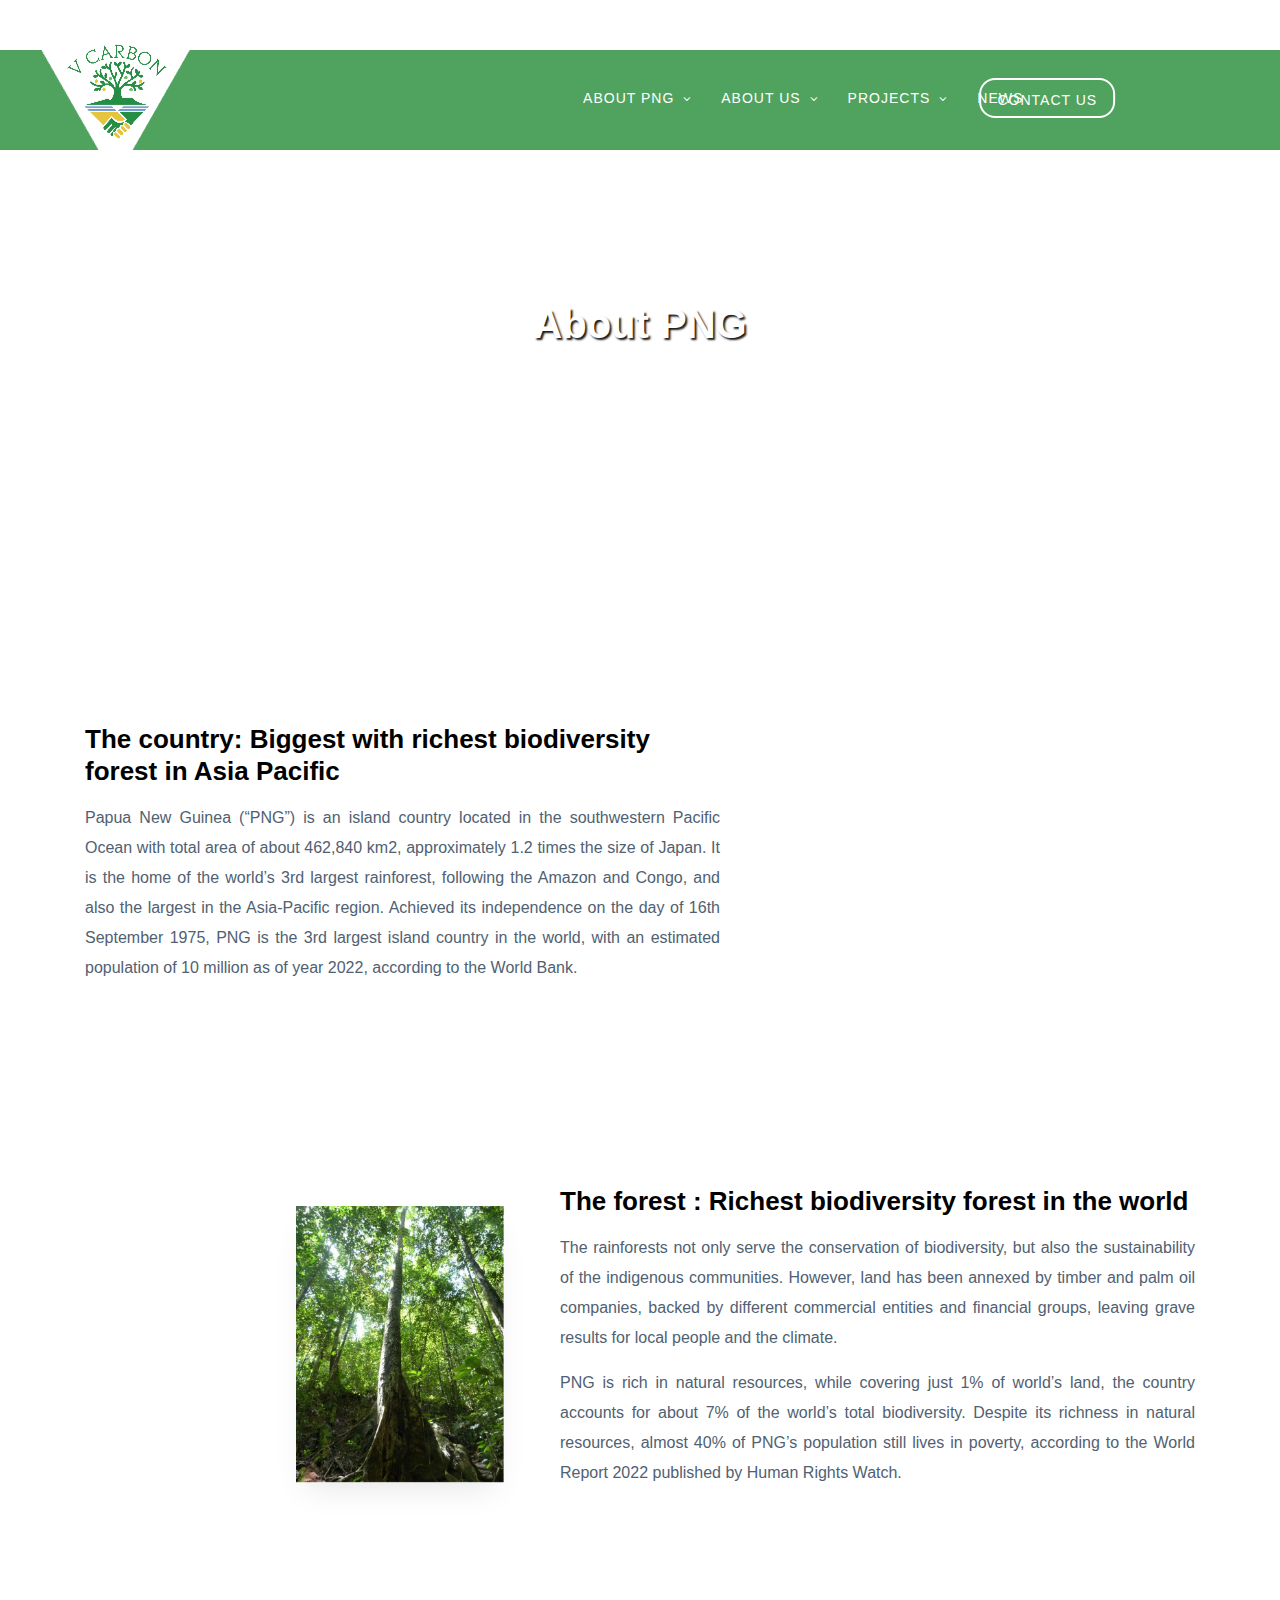
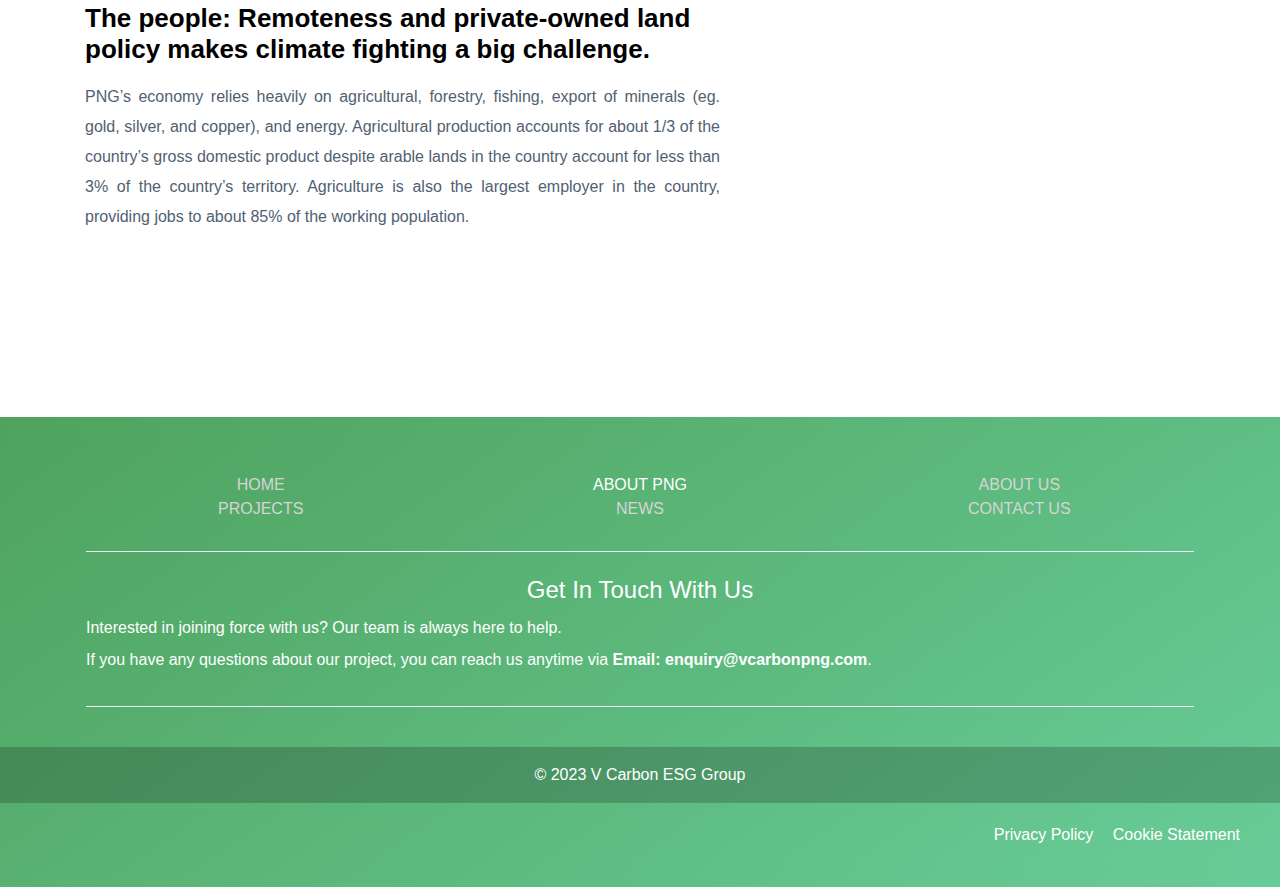
==== commit 5b5bb768: "adjust pic" ====
--- a/about-png.html
+++ b/about-png.html
@@ -10,7 +10,7 @@
     <link rel="icon" type="image/x-icon" href="./assets/images/favicon.png">
     <link href="https://fonts.googleapis.com/css?family=Raleway:100,200,300,400,500,600,700,800,900&display=swap" rel="stylesheet">
 
-    <title>V Carbon ESG Limited</title>
+    <title>V Carbon ESG Group</title>
     <!-- Additional CSS Files -->
     <link rel="stylesheet" type="text/css" href="assets/css/bootstrap.min.css">
   
@@ -70,7 +70,7 @@
                                   <li><a href="about-us.html#whats-our-history">What's our history</a></li>
                                   <li><a href="about-us.html#whos-our-team">Who's our team</a></li>
                                   <li><a href="about-us.html#what-we-do">What we do</a></li>
-                                  <li><a href="about-us.html#why-vcarbon-esg-ltd">Why V Carbon ESG Limited</a></li>
+                                  <li><a href="about-us.html#why-vcarbon-esg-ltd">Why V Carbon ESG Group</a></li>
                               </ul>
                           </li>
                           <!-- <li class="submenu">
@@ -107,7 +107,7 @@
                           <li class="scroll-to-section">
                               <a href="news.html">News</a>
                           </li>
-                          <li class="scroll-to-section"><a href="#contact-us" class="nav-contact-us">Contact Us</a></li> 
+                          <li class="scroll-to-section"><a href="contact.html" class="nav-contact-us">Contact Us</a></li> 
                       </ul>        
                       <a class='menu-trigger'>
                           <span>Menu</span>
@@ -163,7 +163,8 @@
             <div class="row gy-4 align-items-center features-item" >
               <div id="forest" class="col-lg-7 order-1 order-lg-2" data-aos="fade-up" data-aos-delay="200">
                 <h3 class="about-png-title">The forest : Richest biodiversity forest in the world</h3>
-                <p>The rainforests serve not only the conservation of biodiversity, where forests have traditional sustained indigenous communities.  But land has been annexed by timber and palm oil companies, backed by global finance, with grave results for local people and the climate. PNG is rich in natural resources, while covering just 1% of world’s land, the country accounts for about 7% of the world’s total biodiversity.  Despite its richness in natural resources, almost 40% of PNG’s population still lives in poverty, according to the World Report 2022 published by Human Rights Watch. </p>
+                <p>The rainforests not only serve the conservation of biodiversity, but also the sustainability of the indigenous communities.  However, land has been annexed by timber and palm oil companies, backed by different commercial entities and financial groups, leaving grave results for local people and the climate.</p>
+                <p>PNG is rich in natural resources, while covering just 1% of world’s land, the country accounts for about 7% of the world’s total biodiversity.  Despite its richness in natural resources, almost 40% of PNG’s population still lives in poverty, according to the World Report 2022 published by Human Rights Watch.</p>
                 
               </div>
               <div class="col-lg-5 order-2 order-lg-1 d-flex align-items-center" data-aos="zoom-out" data-aos-delay="100">
@@ -317,7 +318,7 @@
                  class="text-center p-3"
                  style="background-color: rgba(0, 0, 0, 0.2)"
                  >
-              © 2023 V Carbon ESG Limited
+              © 2023 V Carbon ESG Group
             </div>
             <div style="text-align: right; margin-right: 40px; margin-top: 20px">
               <a class="text-white" style="margin-right: 15px;" href="privacy-policy.html">Privacy Policy</a>
--- a/assets/css/templatemo-breezed.css
+++ b/assets/css/templatemo-breezed.css
@@ -173,6 +173,7 @@
   font-size: 14px;
   line-height: 25px;
   color: #777;
+  text-align: justify;
 }
 
 /* 
@@ -1875,8 +1876,9 @@
   border: 1px solid #d3d3d3;
   position: relative;
   overflow: hidden;
-  width: 80%;
+  width: 100%;
   margin: auto;
+  /* min-width: 232px; */
 }
 
 .our-team:hover {
@@ -1947,7 +1949,7 @@
   position: absolute;
   bottom: 0;
   text-align: right;
-  padding: 20px 16px;
+  padding: 10px 10px;
   background: rgba(0, 0, 0, 0.7);
   transform: translateX(0);
   transition: all 0.2s ease 0s;
@@ -1956,7 +1958,7 @@
   transform: translateX(100%);
 } */
 .our-team .team-prof .post-title {
-  font-size: 16px;
+  font-size: 1rem;
   color: #fff;
   margin: 0 0 8px 0;
   text-transform: uppercase;
@@ -2398,7 +2400,7 @@
 # Cta
 --------------------------------------------------------------*/
 .cta {
-  background: url("../images/home-cta.jpg") fixed center center;
+  background: url("../images/about-us-history-2.jpg") fixed center center;
   opacity: 0.9;
   background-size: cover;
   padding: 300px 0;
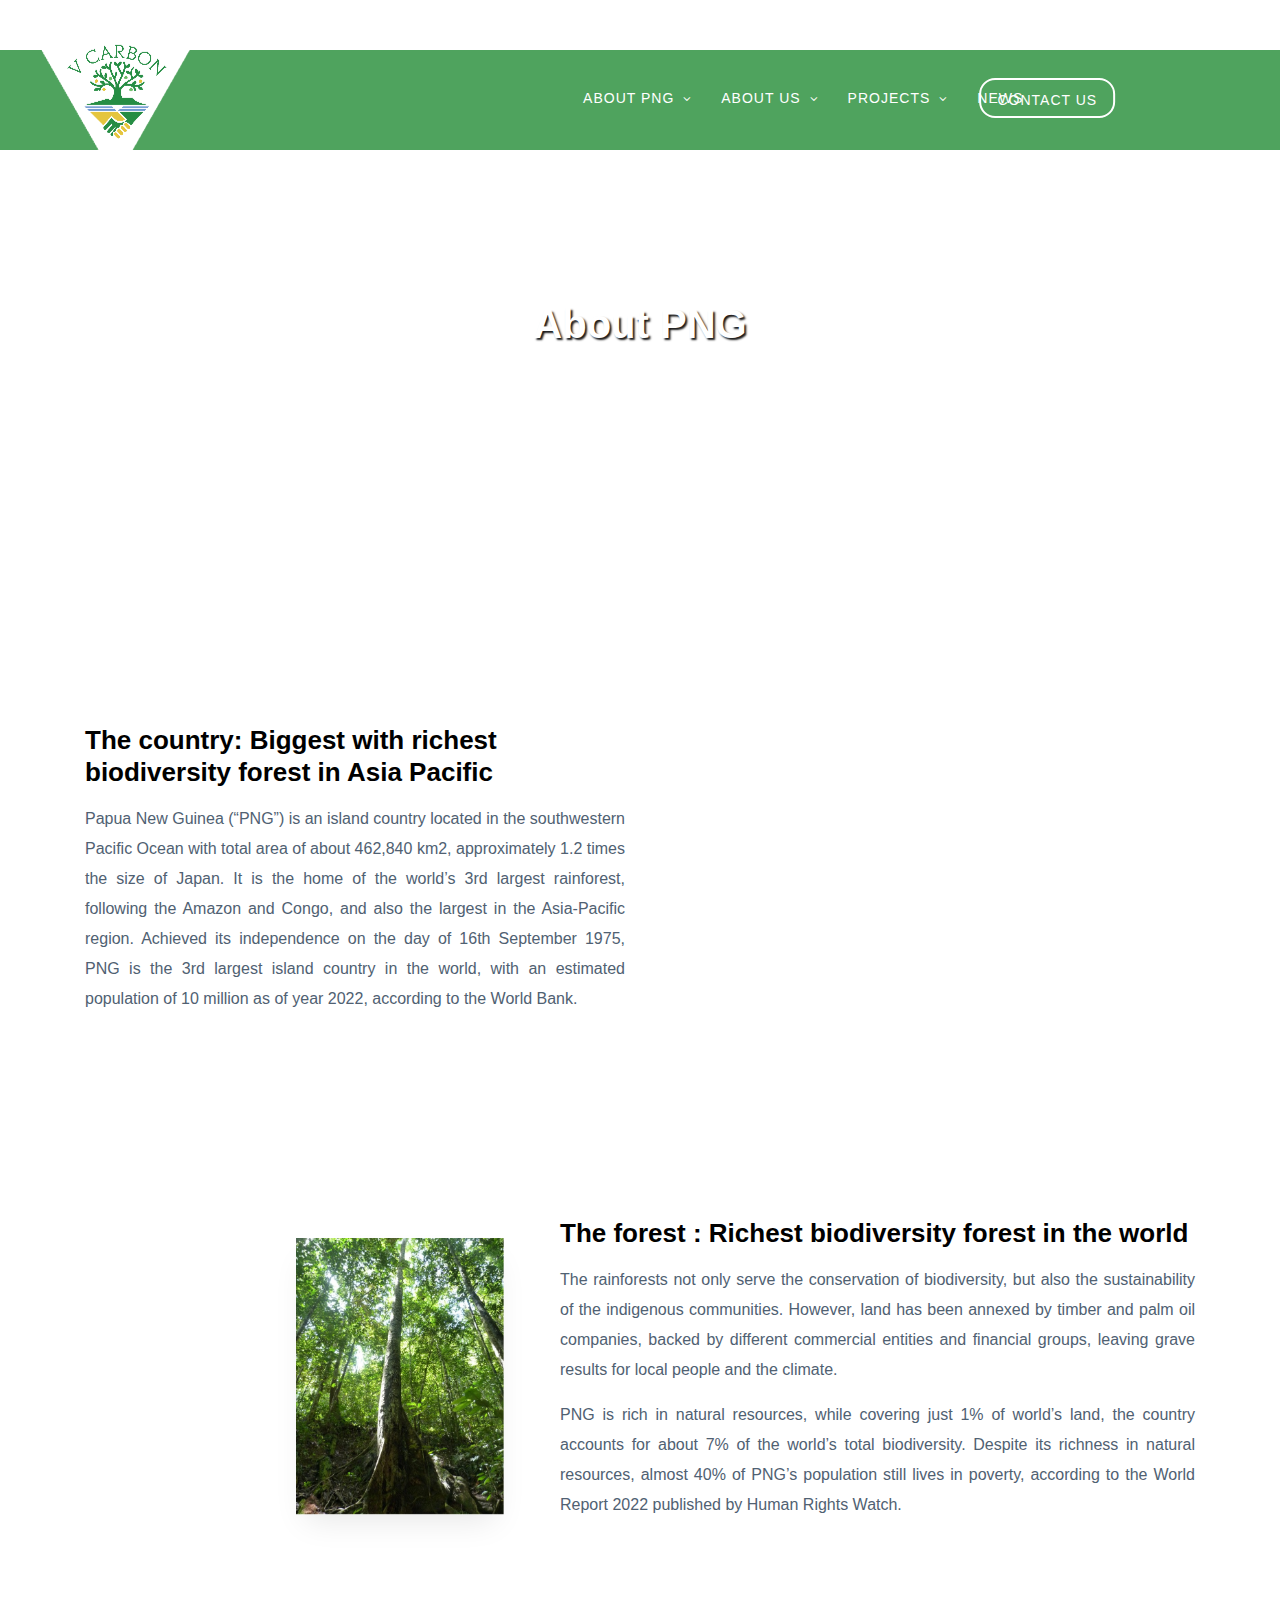
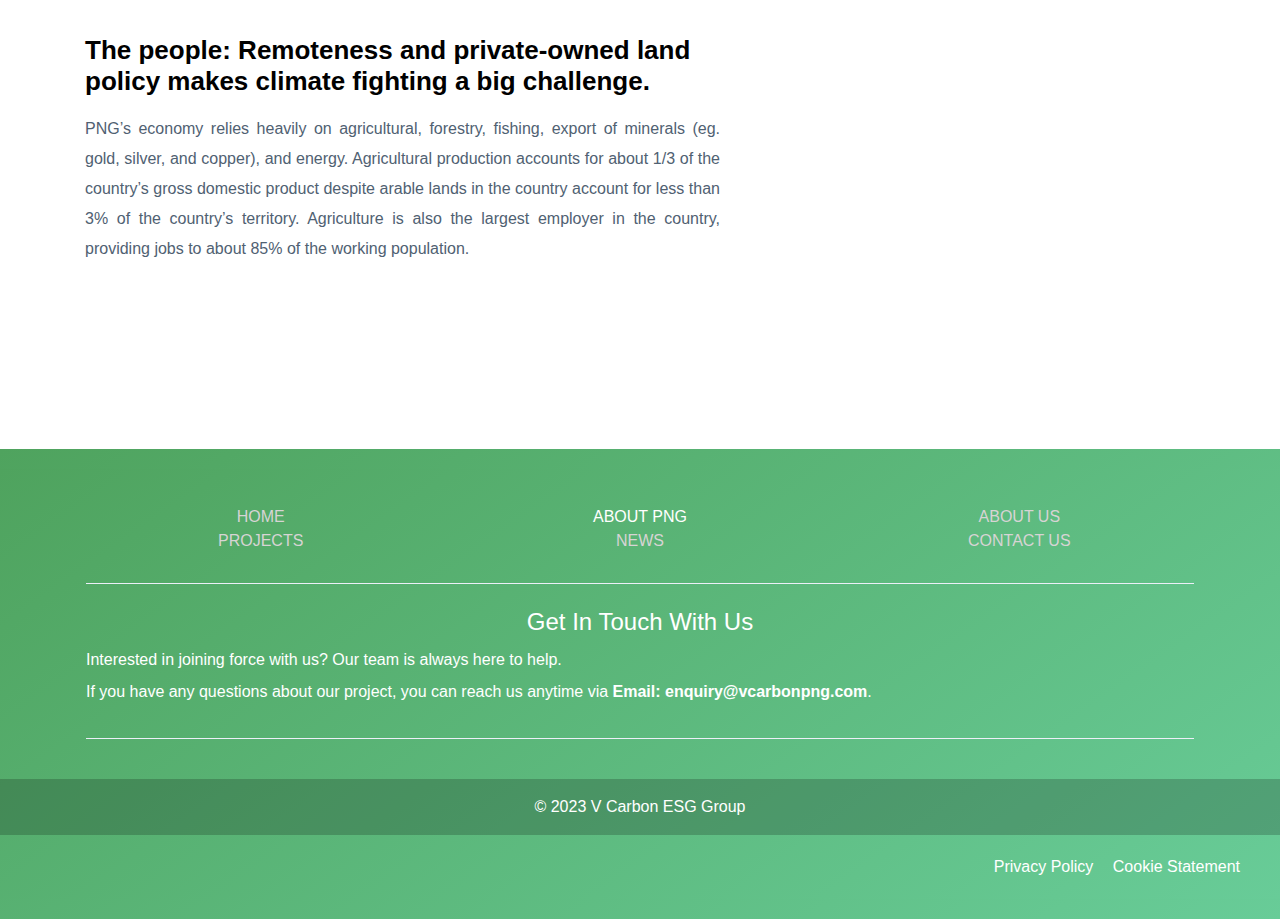
==== commit f11db528: "fixed header, footer, picture issue, responsiveness of team pic..." ====
--- a/about-png.html
+++ b/about-png.html
@@ -23,6 +23,25 @@
     <link rel="stylesheet" href="assets/css/lightbox.css">
     <link rel="stylesheet" href="./assets/css/bootstrap.min.css">
     <link rel="stylesheet" href="./assets/css/style.css">
+
+    <style>
+
+      .mobile{
+        display: none;
+      }
+
+      @media (max-width: 990px) {
+  .window {
+      display: none;
+    }
+
+  .mobile {
+    display: block;
+  }
+  }
+
+
+    </style>
 
     </head>
     
@@ -82,28 +101,22 @@
               
                             </ul>
                         </li> -->
-                        <li class="submenu">
-                          <p style="display: block;
-                              color: #fff;
-                          font-weight: 500;
-                          font-size: 14px;
-                          /* color: #7a7a7a; */
-                          text-transform: uppercase;
-                          -webkit-transition: all 0.3s ease 0s;
-                          -moz-transition: all 0.3s ease 0s;
-                          -o-transition: all 0.3s ease 0s;
-                          transition: all 0.3s ease 0s;
-                          height: 40px;
-                          line-height: 40px;
-                          border: transparent;
-                          letter-spacing: 1px;" href="">Projects</p>
+                        <li class="submenu project-window">
+                          <a class="nav-projects" href="">Projects</a>
                           <ul>
                               <li><a href="projects-cocoa-coffee-bamboo.html">Cocoa / Coffee beans / bamboo planting
                               </a></li>
                               <li><a href="projects-REDD+.html">Carbon Credit Projects (REDD+)</a></li>
-            
                           </ul>
                       </li>
+                      <li class="scroll-to-section project-mobile">
+                        <a href="projects-cocoa-coffee-bamboo.html">Cocoa / Coffee beans / bamboo planting
+                        </a>
+                    </li>
+                    <li class="scroll-to-section project-mobile">
+                      <a href="projects-REDD+.html">Carbon Credit Projects (REDD+)</a>
+                  </li>
+                      
                           <li class="scroll-to-section">
                               <a href="news.html">News</a>
                           </li>
@@ -118,6 +131,7 @@
           </div>
       </div>
   </header>
+
     <!-- ***** Header Area End ***** -->
 
         <!-- ***** Main Banner Area Start ***** -->
@@ -141,18 +155,18 @@
     
     
         <!-- Features Section - Home Page -->
-        <section id="features" class="features">
+        <section id="features" class="features window">
     
           <div class="container">
     
             <div class="row gy-4 align-items-center features-item" >
-              <div id="country" class="col-lg-7 order-2 order-lg-1" data-aos="fade-up" data-aos-delay="200" >
+              <div id="country" class="col-lg-6 order-2 order-lg-1" data-aos="fade-up" data-aos-delay="200" >
                 <h3 class="about-png-title">The country: Biggest with richest biodiversity forest in Asia Pacific </h3>
                 <p>
                   Papua New Guinea (“PNG”) is an island country located in the southwestern Pacific Ocean with total area of about 462,840 km2, approximately 1.2 times the size of Japan.  It is the home of the world’s 3rd largest rainforest, following the Amazon and Congo, and also the largest in the Asia-Pacific region.  Achieved its independence on the day of 16th September 1975, PNG is the 3rd largest island country in the world, with an estimated population of 10 million as of year 2022, according to the World Bank.  </p>
                 <!-- <a href="#" class="btn btn-get-started">Get Started</a> -->
               </div>
-              <div  class="col-lg-5 order-1 order-lg-2 d-flex align-items-center" data-aos="zoom-out" data-aos-delay="100">
+              <div  class="col-lg-6 order-1 order-lg-2 d-flex align-items-center" data-aos="zoom-out" data-aos-delay="100" style="padding: 1rem;">
                   <!-- <img src="./assets/images/home-about-png-1.jpg" alt="" class="stack-front" style="width: 80%; height: auto; margin: auto;"> -->
                   <iframe src="https://www.google.com/maps/embed?pb=!1m18!1m12!1m3!1d16244644.69871861!2d139.72033966786813!3d-6.266661709770312!2m3!1f0!2f0!3f0!3m2!1i1024!2i768!4f13.1!3m3!1m2!1s0x6859e8afbf0e9eaf%3A0xdaf0e50d8e9c127a!2sPapua%20New%20Guinea!5e0!3m2!1sen!2shk!4v1696798899370!5m2!1sen!2shk" width="600" height="450" style="border:0;" allowfullscreen="" loading="lazy" referrerpolicy="no-referrer-when-downgrade"></iframe>
                 
@@ -160,7 +174,7 @@
               </div>
             </div><!-- Features Item -->
 
-            <div class="row gy-4 align-items-center features-item" >
+            <div class="row gy-4 align-items-center features-item">
               <div id="forest" class="col-lg-7 order-1 order-lg-2" data-aos="fade-up" data-aos-delay="200">
                 <h3 class="about-png-title">The forest : Richest biodiversity forest in the world</h3>
                 <p>The rainforests not only serve the conservation of biodiversity, but also the sustainability of the indigenous communities.  However, land has been annexed by timber and palm oil companies, backed by different commercial entities and financial groups, leaving grave results for local people and the climate.</p>
@@ -196,6 +210,66 @@
     
         </section><!-- End Features Section -->
 
+                <!-- Features Section - Home Page -->
+                <section id="features" class="features mobile">
+                  
+                  <div class="container">    
+                    <h3 class="about-png-title" style="    color: #000;
+                    margin-top: 0px;
+                    font-style: normal;
+                    font-weight: 600;">The country: Biggest with richest biodiversity forest in Asia Pacific </h3>        
+                    <div class="row gy-4 align-items-center features-item" >
+                      <div id="country" class="col-lg-6 order-2 order-lg-1" data-aos="fade-up" data-aos-delay="200" >
+                
+                        <p>
+                          Papua New Guinea (“PNG”) is an island country located in the southwestern Pacific Ocean with total area of about 462,840 km2, approximately 1.2 times the size of Japan.  It is the home of the world’s 3rd largest rainforest, following the Amazon and Congo, and also the largest in the Asia-Pacific region.  Achieved its independence on the day of 16th September 1975, PNG is the 3rd largest island country in the world, with an estimated population of 10 million as of year 2022, according to the World Bank.  </p>
+                        <!-- <a href="#" class="btn btn-get-started">Get Started</a> -->
+                      </div>
+                      <div  class="col-lg-6 order-1 order-lg-2 d-flex align-items-center" data-aos="zoom-out" data-aos-delay="100" style="padding: 1rem;">
+                          
+                        <!-- <img src="./assets/images/home-about-png-1.jpg" alt="" class="stack-front" style="width: 80%; height: auto; margin: auto;"> -->
+                          <iframe src="https://www.google.com/maps/embed?pb=!1m18!1m12!1m3!1d16244644.69871861!2d139.72033966786813!3d-6.266661709770312!2m3!1f0!2f0!3f0!3m2!1i1024!2i768!4f13.1!3m3!1m2!1s0x6859e8afbf0e9eaf%3A0xdaf0e50d8e9c127a!2sPapua%20New%20Guinea!5e0!3m2!1sen!2shk!4v1696798899370!5m2!1sen!2shk" width="600" height="450" style="border:0;" allowfullscreen="" loading="lazy" referrerpolicy="no-referrer-when-downgrade"></iframe>
+                        
+                          <!-- <img src="./assets/images/home-about-png-2.jpg" alt="" class="stack-back" style="width: 80%; height: auto; margin: auto;"> -->
+                      </div>
+                    </div><!-- Features Item -->
+        
+                    <div class="row gy-4 align-items-center features-item">
+                      <div id="forest" class="col-lg-7 order-1 order-lg-2" data-aos="fade-up" data-aos-delay="200">
+                        <h3 class="about-png-title">The forest : Richest biodiversity forest in the world</h3>
+                        <div class="col-lg-5 order-2 order-lg-1 d-flex align-items-center" data-aos="zoom-out" data-aos-delay="100">
+                          <div class="image-stack" style="margin: 1rem;">
+                            <img src="./assets/images/home-about-png-3.jpg" alt="" class="stack-front" style="width: 80%; height: auto; margin: auto;">
+                            <img src="./assets/images/about-png-5.jpg" alt="" class="stack-back" style="width: 80%; height: auto; margin: auto;">
+                          </div>
+                        </div>
+                        <p>The rainforests not only serve the conservation of biodiversity, but also the sustainability of the indigenous communities.  However, land has been annexed by timber and palm oil companies, backed by different commercial entities and financial groups, leaving grave results for local people and the climate.</p>
+                        <p>PNG is rich in natural resources, while covering just 1% of world’s land, the country accounts for about 7% of the world’s total biodiversity.  Despite its richness in natural resources, almost 40% of PNG’s population still lives in poverty, according to the World Report 2022 published by Human Rights Watch.</p>
+                        
+                      </div>
+                      
+                    </div><!-- Features Item -->
+          
+                    <div class="row gy-4 align-items-center features-item">
+                      <h3 class="about-png-title">The people: Remoteness and private-owned land policy makes climate fighting a big challenge. </h3>
+                      <div id="people" class="col-lg-7 order-2 order-lg-1" data-aos="fade-up" data-aos-delay="200">
+                      <p>
+                          PNG’s economy relies heavily on agricultural, forestry, fishing, export of minerals (eg. gold, silver, and copper), and energy.  Agricultural production accounts for about 1/3 of the country’s gross domestic product despite arable lands in the country account for less than 3% of the country’s territory.  Agriculture is also the largest employer in the country, providing jobs to about 85% of the working population. </p>
+                        <!-- <a href="#" class="btn btn-get-started">Get Started</a> -->
+                      </div>
+                      <div class="col-lg-5 order-1 order-lg-2 d-flex align-items-center" data-aos="zoom-out" data-aos-delay="100">
+                        <!-- <div class="d-flex align-items-center features-img-bg" data-aos="zoom-out"> -->
+                          <img src="./assets/images/home-about-png-4.jpg" class="img-fluid" alt="">
+                        <!-- </div> -->
+                        <!-- <div class="image-stack">
+                         <img src="./assets/images/home-about-png-4.jpg" alt="" class="stack-back">
+                        </div> -->
+                      </div>
+                    </div><!-- Features Item -->
+            
+                  </div>
+            
+                </section><!-- End Features Section -->
 
         <footer>
           <!-- Footer -->
@@ -221,11 +295,11 @@
         
                   <!--Grid column-->
                   <div class="col-lg-4 col-md-6 mb-4 mb-md-0">
-                    <a class="footer-nav-item text-uppercase" href="index.html">Home</a>
+                    <a class="footer-nav-item text-uppercase"  href="index.html">Home</a>
                   </div>
   
                   <div class="col-lg-4 col-md-6 mb-4 mb-md-0">
-                    <a class="footer-nav-item text-uppercase text-white" href="about-png.html">About PNG</a>
+                    <a class="footer-nav-item text-uppercase" style="color: white;" href="about-png.html">About PNG</a>
                   </div>
                   <!--Grid column-->
         
@@ -241,7 +315,7 @@
                 <div class="row">
                                  <!--Grid column-->
                                  <div class="col-lg-4 col-md-6 mb-4 mb-md-0">
-                                  <a class="footer-nav-item text-uppercase" href="projects.html">Projects</a>
+                                  <a class="footer-nav-item text-uppercase" href="projects-cocoa-coffee-bamboo.html">Projects</a>
                                 </div>
                                 <!--Grid column-->
                       
@@ -328,7 +402,6 @@
           <!-- Footer -->
         </div>
   </footer>
-  
     <!-- <div id="preloader"></div> -->
     <a href="#" class="back-to-top d-flex align-items-center justify-content-center"><i class="bi bi-arrow-up-short"></i></a>
   
--- a/assets/css/templatemo-breezed.css
+++ b/assets/css/templatemo-breezed.css
@@ -725,7 +725,7 @@
 }
 
 .nav-contact-us {
-  color: white !important;
+  color: white;
   /* background-color: white !important; */
   border-radius: 1rem;
   border-style: solid;
@@ -736,6 +736,45 @@
   -o-transition: all 0.3s ease 0s;
   transform: translateX(-50%);
   animation: floating 3s infinite;
+}
+
+.nav-projects {
+  display: block;
+  color: #fff;
+  font-weight: 500;
+  font-size: 14px;
+  text-transform: uppercase;
+  -webkit-transition: all 0.3s ease 0s;
+  -moz-transition: all 0.3s ease 0s;
+  -o-transition: all 0.3s ease 0s;
+  transition: all 0.3s ease 0s;
+  height: 40px;
+  line-height: 40px;
+  border: transparent;
+  letter-spacing: 1px;
+}
+
+@media (max-width: 767px) {
+  .nav-contact-us {
+    color: #5fb759 !important;
+  }
+  /* .nav-projects {
+    color: black;
+    margin-left: auto;
+    margin-right: auto;
+  } */
+
+  .project-window {
+    display: none;
+  }
+
+  .project-mobile {
+    display: list-item !important;
+  }
+}
+
+.project-mobile {
+  display: none;
 }
 
 .nav-contact-us:hover {
@@ -1825,13 +1864,13 @@
   background: #fff;
   transition: 0.5s;
   height: 100%;
-}
-
-.team .member .pic {
+} */
+
+/* .team .member .pic {
   overflow: hidden;
   width: 500px;
   border-radius: 50%;
-}
+} */
 
 .team .member .pic img {
   transition: ease-in-out 0.3s;
@@ -1840,14 +1879,12 @@
 .team .member:hover {
   transform: translateY(-10px);
 }
-
- 
 
 .team .member h4 {
   font-weight: 700;
   margin-bottom: 5px;
   font-size: 20px;
-  color: #4FA35E;
+  color: #4fa35e;
 }
 
 .team .member span {
@@ -1871,7 +1908,8 @@
 
 .team .member p {
   font-size: 12px;
-} */
+}
+
 .our-team {
   border: 1px solid #d3d3d3;
   position: relative;
@@ -1900,9 +1938,9 @@
   transform: translateX(-100%);
   transition: all 0.2s ease 0s;
 }
-/* .our-team:hover .team-content {
+.our-team:hover .team-content {
   transform: translateX(0);
-} */
+}
 .our-team .team-content .post-title {
   font-size: 16px;
   color: #fff;
@@ -1941,9 +1979,9 @@
   display: inline-block;
   transition: border 0.3s ease 0s;
 }
-/* .our-team .team_social li a:hover {
+.our-team .team_social li a:hover {
   border-color: transparent;
-} */
+}
 .our-team .team-prof {
   width: 100%;
   position: absolute;
@@ -1954,9 +1992,9 @@
   transform: translateX(0);
   transition: all 0.2s ease 0s;
 }
-/* .our-team:hover .team-prof {
+.our-team:hover .team-prof {
   transform: translateX(100%);
-} */
+}
 .our-team .team-prof .post-title {
   font-size: 1rem;
   color: #fff;
@@ -2428,10 +2466,11 @@
 }
 
 .about-us {
-  background: url("../images/about-us.jpg") fixed center center !important;
+  background: url("../images/about-us-history-2.jpg") fixed center bottom !important;
   opacity: 0.9;
   background-size: cover;
-  padding: 200px;
+  padding: 240px;
+  top: 10px;
 }
 
 .contact-banner {
--- a/assets/css/style.css
+++ b/assets/css/style.css
@@ -1,17 +1,3794 @@
-color1{background:#ffe7e6}.color2{background:#f4ffd5}.color3{background:#e1fcff}.color4{background:#fff9c6}.top-bg{background:#0000}.white-bg{background:#ffffff}.gray-bg{background:#f5f5f5}.gray-bg{background:#f7f7fd}.white-bg{background:#fff}.black-bg{background:#000}.theme-bg{background:#fc3f00}.brand-bg{background:#f1f4fa}.testimonial-bg{background:#f9fafc}.white-color{color:#fff}.black-color{color:#000}.theme-color{color:#fc3f00}.boxed-btn{background:#fff;color:#fc3f00 !important;display:inline-block;padding:18px 44px;font-family:"Roboto",sans-serif;font-size:14px;font-weight:400;border:0;border:1px solid #fc3f00;letter-spacing:3px;text-align:center;color:#fc3f00;text-transform:uppercase;cursor:pointer}.boxed-btn:hover{background:#fc3f00;color:#fff !important;border:1px solid #fc3f00}.boxed-btn:focus{outline:none}.boxed-btn.large-width{width:220px}[data-overlay]{position:relative;background-size:cover;background-repeat:no-repeat;background-position:center center}[data-overlay]::before{position:absolute;left:0;top:0;right:0;bottom:0;content:""}[data-opacity="1"]::before{opacity:0.1}[data-opacity="2"]::before{opacity:0.2}[data-opacity="3"]::before{opacity:0.3}[data-opacity="4"]::before{opacity:0.4}[data-opacity="5"]::before{opacity:0.5}[data-opacity="6"]::before{opacity:0.6}[data-opacity="7"]::before{opacity:0.7}[data-opacity="8"]::before{opacity:0.8}[data-opacity="9"]::before{opacity:0.9}::placeholder{color:#838383}body{font-family:"Roboto",sans-serif;font-weight:normal;font-style:normal}h1,h2,h3,h4,h5,h6{font-family:"Roboto",sans-serif;color:#000;margin-top:0px;font-style:normal;font-weight:500;text-transform:normal}p{font-family:"Roboto",sans-serif;color:#506172;font-size:16px;line-height:30px;margin-bottom:15px;font-weight:normal}
+.color1 {
+  background: #ffe7e6;
+}
+.color2 {
+  background: #f4ffd5;
+}
+.color3 {
+  background: #e1fcff;
+}
+.color4 {
+  background: #fff9c6;
+}
+.top-bg {
+  background: #0000;
+}
+.white-bg {
+  background: #ffffff;
+}
+.gray-bg {
+  background: #f5f5f5;
+}
+.gray-bg {
+  background: #f7f7fd;
+}
+.white-bg {
+  background: #fff;
+}
+.black-bg {
+  background: #000;
+}
+.theme-bg {
+  background: #fc3f00;
+}
+.brand-bg {
+  background: #f1f4fa;
+}
+.testimonial-bg {
+  background: #f9fafc;
+}
+.white-color {
+  color: #fff;
+}
+.black-color {
+  color: #000;
+}
+.theme-color {
+  color: #fc3f00;
+}
+.boxed-btn {
+  background: #fff;
+  color: #fc3f00 !important;
+  display: inline-block;
+  padding: 18px 44px;
+  font-family: "Roboto", sans-serif;
+  font-size: 14px;
+  font-weight: 400;
+  border: 0;
+  border: 1px solid #fc3f00;
+  letter-spacing: 3px;
+  text-align: center;
+  color: #fc3f00;
+  text-transform: uppercase;
+  cursor: pointer;
+}
+.boxed-btn:hover {
+  background: #fc3f00;
+  color: #fff !important;
+  border: 1px solid #fc3f00;
+}
+.boxed-btn:focus {
+  outline: none;
+}
+.boxed-btn.large-width {
+  width: 220px;
+}
+[data-overlay] {
+  position: relative;
+  background-size: cover;
+  background-repeat: no-repeat;
+  background-position: center center;
+}
+[data-overlay]::before {
+  position: absolute;
+  left: 0;
+  top: 0;
+  right: 0;
+  bottom: 0;
+  content: "";
+}
+[data-opacity="1"]::before {
+  opacity: 0.1;
+}
+[data-opacity="2"]::before {
+  opacity: 0.2;
+}
+[data-opacity="3"]::before {
+  opacity: 0.3;
+}
+[data-opacity="4"]::before {
+  opacity: 0.4;
+}
+[data-opacity="5"]::before {
+  opacity: 0.5;
+}
+[data-opacity="6"]::before {
+  opacity: 0.6;
+}
+[data-opacity="7"]::before {
+  opacity: 0.7;
+}
+[data-opacity="8"]::before {
+  opacity: 0.8;
+}
+[data-opacity="9"]::before {
+  opacity: 0.9;
+}
+::placeholder {
+  color: #838383;
+}
+body {
+  font-family: "Roboto", sans-serif;
+  font-weight: normal;
+  font-style: normal;
+}
+h1,
+h2,
+h3,
+h4,
+h5,
+h6 {
+  font-family: "Roboto", sans-serif;
+  color: #000;
+  margin-top: 0px;
+  font-style: normal;
+  font-weight: 500;
+  text-transform: normal;
+}
+p {
+  font-family: "Roboto", sans-serif;
+  color: #506172;
+  font-size: 16px;
+  line-height: 30px;
+  margin-bottom: 15px;
+  font-weight: normal;
+}
 
-.bg-img-1{background-image:url(../img/slider/slider-img-1.jpg)}.bg-img-2{background-image:url(../img/background-img/bg-img-2.jpg)}.cta-bg-1{background-image:url(../img/background-img/bg-img-3.jpg)}.img{max-width:100%;-webkit-transition:all .3s ease-out 0s;-moz-transition:all .3s ease-out 0s;-ms-transition:all .3s ease-out 0s;-o-transition:all .3s ease-out 0s;transition:all .3s ease-out 0s}.f-left{float:left}.f-right{float:right}.fix{overflow:hidden}.clear{clear:both}a,.button{-webkit-transition:all .3s ease-out 0s;-moz-transition:all .3s ease-out 0s;-ms-transition:all .3s ease-out 0s;-o-transition:all .3s ease-out 0s;transition:all .3s ease-out 0s}a:focus,.button:focus{text-decoration:none;outline:none}a{color:#635c5c}a:hover{color:#fff}a:focus,a:hover,.portfolio-cat a:hover,.footer -menu li a:hover{text-decoration:none}a,button{color:#fff;outline:medium none}button:focus,input:focus,input:focus,textarea,textarea:focus{outline:0}.uppercase{text-transform:uppercase}input:focus::-moz-placeholder{opacity:0;-webkit-transition:.4s;-o-transition:.4s;transition:.4s}.capitalize{text-transform:capitalize}h1 a,h2 a,h3 a,h4 a,h5 a,h6 a{color:inherit}ul{margin:0px;padding:0px}li{list-style:none}hr{border-bottom:1px solid #eceff8;border-top:0 none;margin:30px 0;padding:0}.theme-overlay{position:relative}.theme-overlay::before{background:#1696e7 none repeat scroll 0 0;content:"";height:100%;left:0;opacity:0.6;position:absolute;top:0;width:100%}.overlay{position:relative;z-index:0}.overlay::before{position:absolute;content:"";top:0;left:0;width:100%;height:100%;z-index:-1}.overlay2{position:relative;z-index:0}.overlay2::before{position:absolute;content:"";background-color:#2E2200;top:0;left:0;width:100%;height:100%;z-index:-1;opacity:0.5}.section-padding{padding-top:120px;padding-bottom:120px}.separator{border-top:1px solid #f2f2f2}.mb-90{margin-bottom:90px}@media (max-width: 767px){.mb-90{margin-bottom:30px}}@media (min-width: 768px) and (max-width: 991px){.mb-90{margin-bottom:45px}}.owl-carousel .owl-nav div{background:rgba(255,255,255,0.8) none repeat scroll 0 0;height:40px;left:20px;line-height:40px;font-size:22px;color:#646464;opacity:1;visibility:visible;position:absolute;text-align:center;top:50%;transform:translateY(-50%);transition:all 0.3s ease 0s;width:40px}.owl-carousel .owl-nav div.owl-next{left:auto;right:-30px}.owl-carousel .owl-nav div.owl-next i{position:relative;right:0;top:1px}.owl-carousel .owl-nav div.owl-prev i{position:relative;right:1px;top:0px}.owl-carousel:hover .owl-nav div{opacity:1;visibility:visible}.owl-carousel:hover .owl-nav div:hover{color:#fff;background:#ff3500}.hero-btn{padding:30px 56px}.border-btn{background:none;-moz-user-select:none;border:2px solid #fc3f00;padding:18px 38px;margin:10px;text-transform:capitalize;color:#fc3f00;cursor:pointer;display:inline-block;font-size:14px;font-weight:500;letter-spacing:1px;margin-bottom:0;border-radius:5px;position:relative;transition:color 0.4s linear;position:relative;overflow:hidden;margin:0}.border-btn::before{border:2px solid transparent;content:"";position:absolute;left:0;top:0;width:100%;height:100%;background:#fc3f00;z-index:-1;transition:transform 0.5s;transition-timing-function:ease;transform-origin:0 0;transition-timing-function:cubic-bezier(0.5, 1.6, 0.4, 0.7);transform:scaleY(0)}.border-btn:hover::before{transform:scaleY(1);order:2px solid transparent}.border-btn.border-btn2{padding:17px 52px}.send-btn{background:#fc3f00;color:#fff;font-size:14px;width:100%;height:55px;border:none;border-radius:5px;cursor:pointer;transition:color 0.4s linear;position:relative;overflow:hidden;z-index:1}.send-btn::before{border:2px solid transparent;content:"";position:absolute;left:0;top:0;width:100%;height:100%;background:#e6373d;color:#fc3f00;z-index:-1;transition:transform 0.5s;transition-timing-function:ease;transform-origin:0 0;transition-timing-function:cubic-bezier(0.5, 1.6, 0.4, 0.7);transform:scaleX(0)}.send-btn:hover::before{transform:scaleY(1);order:2px solid transparent;color:red}.breadcrumb>.active{color:#888}#scrollUp{background:#fc3f00;height:50px;width:50px;right:31px;bottom:18px;color:#fff;font-size:20px;text-align:center;border-radius:50%;line-height:48px;border:2px solid transparent}@media (max-width: 767px){#scrollUp{right:16px}}#scrollUp:hover{color:#fff}.sticky-bar{left:0;margin:auto;position:fixed;top:0;width:100%;-webkit-box-shadow:0 10px 15px rgba(25,25,25,0.1);box-shadow:0 10px 15px rgba(25,25,25,0.1);z-index:9999;-webkit-animation:300ms ease-in-out 0s normal none 1 running fadeInDown;animation:300ms ease-in-out 0s normal none 1 running fadeInDown;-webkit-box-shadow:0 10px 15px rgba(25,25,25,0.1);background:#fff}.mt-5{margin-top:5px}.mt-10{margin-top:10px}.mt-15{margin-top:15px}.mt-20{margin-top:20px}.mt-25{margin-top:25px}.mt-30{margin-top:30px}.mt-35{margin-top:35px}.mt-40{margin-top:40px}.mt-45{margin-top:45px}.mt-50{margin-top:50px}.mt-55{margin-top:55px}.mt-60{margin-top:60px}.mt-65{margin-top:65px}.mt-70{margin-top:70px}.mt-75{margin-top:75px}.mt-80{margin-top:80px}.mt-85{margin-top:85px}.mt-90{margin-top:90px}.mt-95{margin-top:95px}.mt-100{margin-top:100px}.mt-105{margin-top:105px}.mt-110{margin-top:110px}.mt-115{margin-top:115px}.mt-120{margin-top:120px}.mt-125{margin-top:125px}.mt-130{margin-top:130px}.mt-135{margin-top:135px}.mt-140{margin-top:140px}.mt-145{margin-top:145px}.mt-150{margin-top:150px}.mt-155{margin-top:155px}.mt-160{margin-top:160px}.mt-165{margin-top:165px}.mt-170{margin-top:170px}.mt-175{margin-top:175px}.mt-180{margin-top:180px}.mt-185{margin-top:185px}.mt-190{margin-top:190px}.mt-195{margin-top:195px}.mt-200{margin-top:200px}.mb-5{margin-bottom:5px}.mb-10{margin-bottom:10px}.mb-15{margin-bottom:15px}.mb-20{margin-bottom:20px}.mb-25{margin-bottom:25px}.mb-30{margin-bottom:30px}.mb-35{margin-bottom:35px}.mb-40{margin-bottom:40px}.mb-45{margin-bottom:45px}.mb-50{margin-bottom:50px}.mb-55{margin-bottom:55px}.mb-60{margin-bottom:60px}.mb-65{margin-bottom:65px}.mb-70{margin-bottom:70px}.mb-75{margin-bottom:75px}.mb-80{margin-bottom:80px}.mb-85{margin-bottom:85px}.mb-90{margin-bottom:90px}.mb-95{margin-bottom:95px}.mb-100{margin-bottom:100px}.mb-105{margin-bottom:105px}.mb-110{margin-bottom:110px}.mb-115{margin-bottom:115px}.mb-120{margin-bottom:120px}.mb-125{margin-bottom:125px}.mb-130{margin-bottom:130px}.mb-135{margin-bottom:135px}.mb-140{margin-bottom:140px}.mb-145{margin-bottom:145px}.mb-150{margin-bottom:150px}.mb-155{margin-bottom:155px}.mb-160{margin-bottom:160px}.mb-165{margin-bottom:165px}.mb-170{margin-bottom:170px}.mb-175{margin-bottom:175px}.mb-180{margin-bottom:180px}.mb-185{margin-bottom:185px}.mb-190{margin-bottom:190px}.mb-195{margin-bottom:195px}.mb-200{margin-bottom:200px}.ml-5{margin-left:5px}.ml-10{margin-left:10px}.ml-15{margin-left:15px}.ml-20{margin-left:20px}.ml-25{margin-left:25px}.ml-30{margin-left:30px}.ml-35{margin-left:35px}.ml-40{margin-left:40px}.ml-45{margin-left:45px}.ml-50{margin-left:50px}.ml-55{margin-left:55px}.ml-60{margin-left:60px}.ml-65{margin-left:65px}.ml-70{margin-left:70px}.ml-75{margin-left:75px}.ml-80{margin-left:80px}.ml-85{margin-left:85px}.ml-90{margin-left:90px}.ml-95{margin-left:95px}.ml-100{margin-left:100px}.ml-105{margin-left:105px}.ml-110{margin-left:110px}.ml-115{margin-left:115px}.ml-120{margin-left:120px}.ml-125{margin-left:125px}.ml-130{margin-left:130px}.ml-135{margin-left:135px}.ml-140{margin-left:140px}.ml-145{margin-left:145px}.ml-150{margin-left:150px}.ml-155{margin-left:155px}.ml-160{margin-left:160px}.ml-165{margin-left:165px}.ml-170{margin-left:170px}.ml-175{margin-left:175px}.ml-180{margin-left:180px}.ml-185{margin-left:185px}.ml-190{margin-left:190px}.ml-195{margin-left:195px}.ml-200{margin-left:200px}.mr-5{margin-right:5px}.mr-10{margin-right:10px}.mr-15{margin-right:15px}.mr-20{margin-right:20px}.mr-25{margin-right:25px}.mr-30{margin-right:30px}.mr-35{margin-right:35px}.mr-40{margin-right:40px}.mr-45{margin-right:45px}.mr-50{margin-right:50px}.mr-55{margin-right:55px}.mr-60{margin-right:60px}.mr-65{margin-right:65px}.mr-70{margin-right:70px}.mr-75{margin-right:75px}.mr-80{margin-right:80px}.mr-85{margin-right:85px}.mr-90{margin-right:90px}.mr-95{margin-right:95px}.mr-100{margin-right:100px}.mr-105{margin-right:105px}.mr-110{margin-right:110px}.mr-115{margin-right:115px}.mr-120{margin-right:120px}.mr-125{margin-right:125px}.mr-130{margin-right:130px}.mr-135{margin-right:135px}.mr-140{margin-right:140px}.mr-145{margin-right:145px}.mr-150{margin-right:150px}.mr-155{margin-right:155px}.mr-160{margin-right:160px}.mr-165{margin-right:165px}.mr-170{margin-right:170px}.mr-175{margin-right:175px}.mr-180{margin-right:180px}.mr-185{margin-right:185px}.mr-190{margin-right:190px}.mr-195{margin-right:195px}.mr-200{margin-right:200px}.pt-5{padding-top:5px}.pt-10{padding-top:10px}.pt-15{padding-top:15px}.pt-20{padding-top:20px}.pt-25{padding-top:25px}.pt-30{padding-top:30px}.pt-35{padding-top:35px}.pt-40{padding-top:40px}.pt-45{padding-top:45px}.pt-50{padding-top:50px}.pt-55{padding-top:55px}.pt-60{padding-top:60px}.pt-65{padding-top:65px}.pt-70{padding-top:70px}.pt-75{padding-top:75px}.pt-80{padding-top:80px}.pt-85{padding-top:85px}.pt-90{padding-top:90px}.pt-95{padding-top:95px}.pt-100{padding-top:100px}.pt-105{padding-top:105px}.pt-110{padding-top:110px}.pt-115{padding-top:115px}.pt-120{padding-top:120px}.pt-125{padding-top:125px}.pt-130{padding-top:130px}.pt-135{padding-top:135px}.pt-140{padding-top:140px}.pt-145{padding-top:145px}.pt-150{padding-top:150px}.pt-155{padding-top:155px}.pt-160{padding-top:160px}.pt-165{padding-top:165px}.pt-170{padding-top:170px}.pt-175{padding-top:175px}.pt-180{padding-top:180px}.pt-185{padding-top:185px}.pt-190{padding-top:190px}.pt-195{padding-top:195px}.pt-200{padding-top:200px}.pt-260{padding-top:260px}.pb-5{padding-bottom:5px}.pb-10{padding-bottom:10px}.pb-15{padding-bottom:15px}.pb-20{padding-bottom:20px}.pb-25{padding-bottom:25px}.pb-30{padding-bottom:30px}.pb-35{padding-bottom:35px}.pb-40{padding-bottom:40px}.pb-45{padding-bottom:45px}.pb-50{padding-bottom:50px}.pb-55{padding-bottom:55px}.pb-60{padding-bottom:60px}.pb-65{padding-bottom:65px}.pb-70{padding-bottom:70px}.pb-75{padding-bottom:75px}.pb-80{padding-bottom:80px}.pb-85{padding-bottom:85px}.pb-90{padding-bottom:90px}.pb-95{padding-bottom:95px}.pb-100{padding-bottom:100px}.pb-105{padding-bottom:105px}.pb-110{padding-bottom:110px}.pb-115{padding-bottom:115px}.pb-120{padding-bottom:120px}.pb-125{padding-bottom:125px}.pb-130{padding-bottom:130px}.pb-135{padding-bottom:135px}.pb-140{padding-bottom:140px}.pb-145{padding-bottom:145px}.pb-150{padding-bottom:150px}.pb-155{padding-bottom:155px}.pb-160{padding-bottom:160px}.pb-165{padding-bottom:165px}.pb-170{padding-bottom:170px}.pb-175{padding-bottom:175px}.pb-180{padding-bottom:180px}.pb-185{padding-bottom:185px}.pb-190{padding-bottom:190px}.pb-195{padding-bottom:195px}.pb-200{padding-bottom:200px}.pl-5{padding-left:5px}.pl-10{padding-left:10px}.pl-15{padding-left:15px}.pl-20{padding-left:20px}.pl-25{padding-left:25px}.pl-30{padding-left:30px}.pl-35{padding-left:35px}.pl-40{padding-left:40px}.pl-45{padding-left:45px}.pl-50{padding-left:50px}.pl-55{padding-left:55px}.pl-60{padding-left:60px}.pl-65{padding-left:65px}.pl-70{padding-left:70px}.pl-75{padding-left:75px}.pl-80{padding-left:80px}.pl-85{padding-left:85px}.pl-90{padding-left:90px}.pl-95{padding-left:95px}.pl-100{padding-left:100px}.pl-105{padding-left:105px}.pl-110{padding-left:110px}.pl-115{padding-left:115px}.pl-120{padding-left:120px}.pl-125{padding-left:125px}.pl-130{padding-left:130px}.pl-135{padding-left:135px}.pl-140{padding-left:140px}.pl-145{padding-left:145px}.pl-150{padding-left:150px}.pl-155{padding-left:155px}.pl-160{padding-left:160px}.pl-165{padding-left:165px}.pl-170{padding-left:170px}.pl-175{padding-left:175px}.pl-180{padding-left:180px}.pl-185{padding-left:185px}.pl-190{padding-left:190px}.pl-195{padding-left:195px}.pl-200{padding-left:200px}.pr-5{padding-right:5px}.pr-10{padding-right:10px}.pr-15{padding-right:15px}.pr-20{padding-right:20px}.pr-25{padding-right:25px}.pr-30{padding-right:30px}.pr-35{padding-right:35px}.pr-40{padding-right:40px}.pr-45{padding-right:45px}.pr-50{padding-right:50px}.pr-55{padding-right:55px}.pr-60{padding-right:60px}.pr-65{padding-right:65px}.pr-70{padding-right:70px}.pr-75{padding-right:75px}.pr-80{padding-right:80px}.pr-85{padding-right:85px}.pr-90{padding-right:90px}.pr-95{padding-right:95px}.pr-100{padding-right:100px}.pr-105{padding-right:105px}.pr-110{padding-right:110px}.pr-115{padding-right:115px}.pr-120{padding-right:120px}.pr-125{padding-right:125px}.pr-130{padding-right:130px}.pr-135{padding-right:135px}.pr-140{padding-right:140px}.pr-145{padding-right:145px}.pr-150{padding-right:150px}.pr-155{padding-right:155px}.pr-160{padding-right:160px}.pr-165{padding-right:165px}.pr-170{padding-right:170px}.pr-175{padding-right:175px}.pr-180{padding-right:180px}.pr-185{padding-right:185px}.pr-190{padding-right:190px}.pr-195{padding-right:195px}.pr-200{padding-right:200px}.bounce-animate{animation-name:float-bob;animation-duration:2s;animation-iteration-count:infinite;-moz-animation-name:float-bob;-moz-animation-duration:2s;-moz-animation-iteration-count:infinite;-moz-animation-timing-function:linear;-ms-animation-name:float-bob;-ms-animation-duration:2s;-ms-animation-iteration-count:infinite;-ms-animation-timing-function:linear;-o-animation-name:float-bob;-o-animation-duration:2s;-o-animation-iteration-count:infinite;-o-animation-timing-function:linear}@-webkit-keyframes float-bob{0%{-webkit-transform:translateY(-20px);transform:translateY(-20px)}50%{-webkit-transform:translateY(-10px);transform:translateY(-10px)}100%{-webkit-transform:translateY(-20px);transform:translateY(-20px)}}.heartbeat{animation:heartbeat 1s infinite alternate}@-webkit-keyframes heartbeat{to{-webkit-transform:scale(1.03);transform:scale(1.03)}}.rotateme{-webkit-animation-name:rotateme;animation-name:rotateme;-webkit-animation-duration:30s;animation-duration:30s;-webkit-animation-iteration-count:infinite;animation-iteration-count:infinite;-webkit-animation-timing-function:linear;animation-timing-function:linear}@keyframes rotateme{from{-webkit-transform:rotate(0deg);transform:rotate(0deg)}to{-webkit-transform:rotate(360deg);transform:rotate(360deg)}}@-webkit-keyframes rotateme{from{-webkit-transform:rotate(0deg)}to{-webkit-transform:rotate(360deg)}}.preloader{background-color:#f7f7f7;width:100%;height:100%;position:fixed;top:0;left:0;right:0;bottom:0;z-index:999999;-webkit-transition:.6s;-o-transition:.6s;transition:.6s;margin:0 auto}.preloader .preloader-circle{width:100px;height:100px;position:relative;border-style:solid;border-width:3px;border-top-color:#fc3f00;border-bottom-color:transparent;border-left-color:transparent;border-right-color:transparent;z-index:10;border-radius:50%;-webkit-box-shadow:0 1px 5px 0 rgba(35,181,185,0.15);box-shadow:0 1px 5px 0 rgba(35,181,185,0.15);background-color:#ffffff;-webkit-animation:zoom 2000ms infinite ease;animation:zoom 2000ms infinite ease;-webkit-transition:.6s;-o-transition:.6s;transition:.6s}.preloader .preloader-circle2{border-top-color:#0078ff}.preloader .preloader-img{position:absolute;top:50%;z-index:200;left:0;right:0;margin:0 auto;text-align:center;display:inline-block;-webkit-transform:translateY(-50%);-ms-transform:translateY(-50%);transform:translateY(-50%);padding-top:6px;-webkit-transition:.6s;-o-transition:.6s;transition:.6s}.preloader .preloader-img img{max-width:55px}.preloader .pere-text strong{font-weight:800;color:#dca73a;text-transform:uppercase}@-webkit-keyframes zoom{0%{-webkit-transform:rotate(0deg);transform:rotate(0deg);-webkit-transition:.6s;-o-transition:.6s;transition:.6s}100%{-webkit-transform:rotate(360deg);transform:rotate(360deg);-webkit-transition:.6s;-o-transition:.6s;transition:.6s}}@keyframes zoom{0%{-webkit-transform:rotate(0deg);transform:rotate(0deg);-webkit-transition:.6s;-o-transition:.6s;transition:.6s}100%{-webkit-transform:rotate(360deg);transform:rotate(360deg);-webkit-transition:.6s;-o-transition:.6s;transition:.6s}}.section-padding2{padding-top:200px;padding-bottom:200px}@media only screen and (min-width: 1200px) and (max-width: 1600px){.section-padding2{padding-top:200px;padding-bottom:200px}}@media only screen and (min-width: 992px) and (max-width: 1199px){.section-padding2{padding-top:200px;padding-bottom:200px}}@media only screen and (min-width: 768px) and (max-width: 991px){.section-padding2{padding-top:100px;padding-bottom:100px}}@media only screen and (min-width: 576px) and (max-width: 767px){.section-padding2{padding-top:50px;padding-bottom:50px}}@media (max-width: 767px){.section-padding2{padding-top:50px;padding-bottom:50px}}.weekly2-pading{padding-top:110px;padding-bottom:100px}@media only screen and (min-width: 1200px) and (max-width: 1600px){.weekly2-pading{padding-top:110px;padding-bottom:100px}}@media only screen and (min-width: 992px) and (max-width: 1199px){.weekly2-pading{padding-top:110px;padding-bottom:100px}}@media only screen and (min-width: 768px) and (max-width: 991px){.weekly2-pading{padding-top:50px;padding-bottom:50px}}@media only screen and (min-width: 576px) and (max-width: 767px){.weekly2-pading{padding-top:50px;padding-bottom:50px}}@media (max-width: 767px){.weekly2-pading{padding-top:50px;padding-bottom:50px}}.section-padding3{padding-top:200px;padding-bottom:200px}@media only screen and (min-width: 1200px) and (max-width: 1600px){.section-padding3{padding-top:200px;padding-bottom:200px}}@media only screen and (min-width: 992px) and (max-width: 1199px){.section-padding3{padding-top:150px;padding-bottom:150px}}@media only screen and (min-width: 768px) and (max-width: 991px){.section-padding3{padding-top:50px;padding-bottom:100px}}@media only screen and (min-width: 576px) and (max-width: 767px){.section-padding3{padding-top:60px;padding-bottom:60px}}@media (max-width: 767px){.section-padding3{padding-top:40px;padding-bottom:70px}}.section-paddingt{padding-top:185px;padding-bottom:170px}@media only screen and (min-width: 1200px) and (max-width: 1600px){.section-paddingt{padding-top:185px;padding-bottom:170px}}@media only screen and (min-width: 992px) and (max-width: 1199px){.section-paddingt{padding-top:150px;padding-bottom:120px}}@media only screen and (min-width: 768px) and (max-width: 991px){.section-paddingt{padding-top:100px;padding-bottom:70px}}@media only screen and (min-width: 576px) and (max-width: 767px){.section-paddingt{padding-top:60px;padding-bottom:28px}}@media (max-width: 767px){.section-paddingt{padding-top:60px;padding-bottom:28px}}.video-padding{padding-top:100px;padding-bottom:45px}@media only screen and (min-width: 1200px) and (max-width: 1600px){.video-padding{padding-top:100px;padding-bottom:45px}}@media only screen and (min-width: 992px) and (max-width: 1199px){.video-padding{padding-top:100px;padding-bottom:45px}}@media only screen and (min-width: 768px) and (max-width: 991px){.video-padding{padding-top:100px;padding-bottom:45px}}@media only screen and (min-width: 576px) and (max-width: 767px){.video-padding{padding-top:100px;padding-bottom:45px}}@media (max-width: 767px){.video-padding{padding-top:100px;padding-bottom:45px}}.section-paddingt2{padding-bottom:170px}@media only screen and (min-width: 1200px) and (max-width: 1600px){.section-paddingt2{padding-bottom:170px}}@media only screen and (min-width: 992px) and (max-width: 1199px){.section-paddingt2{padding-bottom:120px}}@media only screen and (min-width: 768px) and (max-width: 991px){.section-paddingt2{padding-bottom:70px}}@media only screen and (min-width: 576px) and (max-width: 767px){.section-paddingt2{padding-bottom:28px}}@media (max-width: 767px){.section-paddingt2{padding-bottom:28px}}.section-padd-top30{padding-top:170px;padding-bottom:200px}@media only screen and (min-width: 1200px) and (max-width: 1600px){.section-padd-top30{padding-top:170px;padding-bottom:200px}}@media only screen and (min-width: 992px) and (max-width: 1199px){.section-padd-top30{padding-top:170px;padding-bottom:200px}}@media only screen and (min-width: 768px) and (max-width: 991px){.section-padd-top30{padding-top:100px;padding-bottom:160px}}@media only screen and (min-width: 576px) and (max-width: 767px){.section-padd-top30{padding-top:50px;padding-bottom:90px}}@media (max-width: 767px){.section-padd-top30{padding-top:35px;padding-bottom:90px}}.testimonial-padding{padding-top:157px;padding-bottom:157px}@media only screen and (min-width: 1200px) and (max-width: 1600px){.testimonial-padding{padding-top:157px;padding-bottom:157px}}@media only screen and (min-width: 992px) and (max-width: 1199px){.testimonial-padding{padding-top:120px;padding-bottom:120px}}@media only screen and (min-width: 768px) and (max-width: 991px){.testimonial-padding{padding-top:100px;padding-bottom:100px}}@media only screen and (min-width: 576px) and (max-width: 767px){.testimonial-padding{padding-top:80px;padding-bottom:60px}}@media (max-width: 767px){.testimonial-padding{padding-top:80px;padding-bottom:60px}}.footer-padding{padding-top:140px;padding-bottom:50px}@media only screen and (min-width: 1200px) and (max-width: 1600px){.footer-padding{padding-top:120px;padding-bottom:10px}}@media only screen and (min-width: 992px) and (max-width: 1199px){.footer-padding{padding-top:100px;padding-bottom:10px}}@media only screen and (min-width: 768px) and (max-width: 991px){.footer-padding{padding-top:100px;padding-bottom:10px}}@media only screen and (min-width: 576px) and (max-width: 767px){.footer-padding{padding-top:100px;padding-bottom:10px}}@media (max-width: 767px){.footer-padding{padding-top:80px;padding-bottom:10px}}.color1{background:#ffe7e6}.color2{background:#f4ffd5}.color3{background:#e1fcff}.color4{background:#fff9c6}.top-bg{background:#0000}.white-bg{background:#ffffff}.gray-bg{background:#f5f5f5}.gray-bg{background:#f7f7fd}.white-bg{background:#fff}.black-bg{background:#000}.theme-bg{background:#fc3f00}.brand-bg{background:#f1f4fa}.testimonial-bg{background:#f9fafc}.white-color{color:#fff}.black-color{color:#000}.theme-color{color:#fc3f00}
+.bg-img-1 {
+  background-image: url(../img/slider/slider-img-1.jpg);
+}
+.bg-img-2 {
+  background-image: url(../img/background-img/bg-img-2.jpg);
+}
+.cta-bg-1 {
+  background-image: url(../img/background-img/bg-img-3.jpg);
+}
+.img {
+  max-width: 100%;
+  -webkit-transition: all 0.3s ease-out 0s;
+  -moz-transition: all 0.3s ease-out 0s;
+  -ms-transition: all 0.3s ease-out 0s;
+  -o-transition: all 0.3s ease-out 0s;
+  transition: all 0.3s ease-out 0s;
+}
+.f-left {
+  float: left;
+}
+.f-right {
+  float: right;
+}
 
-.trending-area .trending-main{border-bottom:1px solid #eeeeee}.trending-area .trending-main .trending-top .trend-top-img{overflow:hidden;position:relative}.trending-area .trending-main .trending-top .trend-top-img::before{position:absolute;width:100%;height:100%;bottom:0;content:""}.trending-area .trending-main .trending-top .trend-top-img img{width:100%;border-radius:7px}.trending-area .trending-main .trending-top .trend-top-img .trend-top-cap{position:absolute;bottom:25px;left:31px}@media (max-width: 767px){.trending-area .trending-main .trending-top .trend-top-img .trend-top-cap{bottom:-2px;left:5px}}.trending-area .trending-main .trending-top .trend-top-img .trend-top-cap span{background:#fff9c6;color:#000;padding:9px 20px;border-radius:5px;text-transform:uppercase;font-weight:500;font-size:11px;line-height:1;margin-bottom:19px;display:inline-block}.trending-area .trending-main .trending-top .trend-top-img .trend-top-cap h2{font-size:30px}@media (max-width: 767px){.trending-area .trending-main .trending-top .trend-top-img .trend-top-cap h2{font-size:15px}}.trending-area .trending-main .trending-top .trend-top-img .trend-top-cap h2 a{color:#fff;font-weight:700;line-height:1.3}.trending-area .trending-main .trending-bottom .single-bottom .trend-bottom-img{overflow:hidden}.trending-area .trending-main .trending-bottom .single-bottom .trend-bottom-img img{width:100%; height: 160px;border-radius:5px;transform:scale(1);transition:all 0.5s ease-out 0s}.trending-area .trending-main .trending-bottom .single-bottom .trend-bottom-cap span{color:#000;text-transform:uppercase;font-size:11px;font-weight:400;padding:10px 15px;line-height:1;margin-bottom:15px;display:inline-block}.trending-area .trending-main .trending-bottom .single-bottom .trend-bottom-cap h4{font-size:18px}@media only screen and (min-width: 992px) and (max-width: 1199px){.trending-area .trending-main .trending-bottom .single-bottom .trend-bottom-cap h4{font-size:16px}}.trending-area .trending-main .trending-bottom .single-bottom .trend-bottom-cap h4 a{font-weight:500;line-height:1.4}.trending-area .trending-main .trending-bottom .single-bottom .trend-bottom-cap h4 a:hover{color:#fc3f00}.trending-area .trending-main .trand-right-single{margin-bottom:20px;padding-bottom:20px;border-bottom:1px solid #eee}.trending-area .trending-main .trand-right-single:last-child{border-bottom:0}.trending-area .trending-main .trand-right-single .trand-right-img img{border-radius:6px;width: 120px; height: 100px;}.trending-area .trending-main .trand-right-single .trand-right-cap{padding-left:18px}.trending-area .trending-main .trand-right-single .trand-right-cap span{color:#000;text-transform:uppercase;font-size:11px;font-weight:400;padding:10px 15px;line-height:1;margin-bottom:15px;display:inline-block}.trending-area .trending-main .trand-right-single .trand-right-cap h4{font-size:18px}@media only screen and (min-width: 992px) and (max-width: 1199px){.trending-area .trending-main .trand-right-single .trand-right-cap h4{font-size:15px}}.trending-area .trending-main .trand-right-single .trand-right-cap h4 a{font-weight:500;line-height:1.4}.trending-area .trending-main .trand-right-single .trand-right-cap h4 a:hover{color:#fc3f00}.single-bottom:hover .trend-bottom-img img{transform:scale(1.1)}.trending-tittle{padding-top:31px;padding-bottom:33px;display:flex}@media only screen and (min-width: 576px) and (max-width: 767px){.trending-tittle{padding-top:25px;padding-bottom:1px;display:block}}@media (max-width: 767px){.trending-tittle{padding-top:25px;padding-bottom:1px;display:block}}.trending-tittle .trending-animated{padding-top:4px}.trending-tittle strong{color:#fff;text-transform:uppercase;font-size:14px;font-weight:500;background:#ff0b0b;padding:11px 0px;line-height:1;margin-bottom:15px;border-radius:5px;display:inline-block;min-width:146px;text-align:center}.trending-tittle p{margin:0;display:inline-block}@media (max-width: 767px){.trending-tittle p{display:none;left:0 !important}}@media only screen and (min-width: 576px) and (max-width: 767px){.trending-tittle p{left:0 !important}}@media (max-width: 767px){.trending-tittle .ticker{width:230px}}
+.clear {
+  clear: both;
+}
+a,
+.button {
+  -webkit-transition: all 0.3s ease-out 0s;
+  -moz-transition: all 0.3s ease-out 0s;
+  -ms-transition: all 0.3s ease-out 0s;
+  -o-transition: all 0.3s ease-out 0s;
+  transition: all 0.3s ease-out 0s;
+}
+a:focus,
+.button:focus {
+  text-decoration: none;
+  outline: none;
+}
+a {
+  color: #635c5c;
+}
+a:hover {
+  color: #fff;
+}
+a:focus,
+a:hover,
+.portfolio-cat a:hover,
+.footer -menu li a:hover {
+  text-decoration: none;
+}
+a,
+button {
+  color: #fff;
+  outline: medium none;
+}
+button:focus,
+input:focus,
+input:focus,
+textarea,
+textarea:focus {
+  outline: 0;
+}
+.uppercase {
+  text-transform: uppercase;
+}
+input:focus::-moz-placeholder {
+  opacity: 0;
+  -webkit-transition: 0.4s;
+  -o-transition: 0.4s;
+  transition: 0.4s;
+}
+.capitalize {
+  text-transform: capitalize;
+}
+h1 a,
+h2 a,
+h3 a,
+h4 a,
+h5 a,
+h6 a {
+  color: inherit;
+}
+ul {
+  margin: 0px;
+  padding: 0px;
+}
+li {
+  list-style: none;
+}
+hr {
+  border-bottom: 1px solid #eceff8;
+  border-top: 0 none;
+  margin: 30px 0;
+  padding: 0;
+}
+.theme-overlay {
+  position: relative;
+}
+.theme-overlay::before {
+  background: #1696e7 none repeat scroll 0 0;
+  content: "";
+  height: 100%;
+  left: 0;
+  opacity: 0.6;
+  position: absolute;
+  top: 0;
+  width: 100%;
+}
+.overlay {
+  position: relative;
+  z-index: 0;
+}
+.bounce-animate {
+  animation-name: float-bob;
+  animation-duration: 2s;
+  animation-iteration-count: infinite;
+  -moz-animation-name: float-bob;
+  -moz-animation-duration: 2s;
+  -moz-animation-iteration-count: infinite;
+  -moz-animation-timing-function: linear;
+  -ms-animation-name: float-bob;
+  -ms-animation-duration: 2s;
+  -ms-animation-iteration-count: infinite;
+  -ms-animation-timing-function: linear;
+  -o-animation-name: float-bob;
+  -o-animation-duration: 2s;
+  -o-animation-iteration-count: infinite;
+  -o-animation-timing-function: linear;
+}
+@-webkit-keyframes float-bob {
+  0% {
+    -webkit-transform: translateY(-20px);
+    transform: translateY(-20px);
+  }
+  50% {
+    -webkit-transform: translateY(-10px);
+    transform: translateY(-10px);
+  }
+  100% {
+    -webkit-transform: translateY(-20px);
+    transform: translateY(-20px);
+  }
+}
+.heartbeat {
+  animation: heartbeat 1s infinite alternate;
+}
+@-webkit-keyframes heartbeat {
+  to {
+    -webkit-transform: scale(1.03);
+    transform: scale(1.03);
+  }
+}
+.rotateme {
+  -webkit-animation-name: rotateme;
+  animation-name: rotateme;
+  -webkit-animation-duration: 30s;
+  animation-duration: 30s;
+  -webkit-animation-iteration-count: infinite;
+  animation-iteration-count: infinite;
+  -webkit-animation-timing-function: linear;
+  animation-timing-function: linear;
+}
+@keyframes rotateme {
+  from {
+    -webkit-transform: rotate(0deg);
+    transform: rotate(0deg);
+  }
+  to {
+    -webkit-transform: rotate(360deg);
+    transform: rotate(360deg);
+  }
+}
+@-webkit-keyframes rotateme {
+  from {
+    -webkit-transform: rotate(0deg);
+  }
+  to {
+    -webkit-transform: rotate(360deg);
+  }
+}
+
+@-webkit-keyframes zoom {
+  0% {
+    -webkit-transform: rotate(0deg);
+    transform: rotate(0deg);
+    -webkit-transition: 0.6s;
+    -o-transition: 0.6s;
+    transition: 0.6s;
+  }
+  100% {
+    -webkit-transform: rotate(360deg);
+    transform: rotate(360deg);
+    -webkit-transition: 0.6s;
+    -o-transition: 0.6s;
+    transition: 0.6s;
+  }
+}
+@keyframes zoom {
+  0% {
+    -webkit-transform: rotate(0deg);
+    transform: rotate(0deg);
+    -webkit-transition: 0.6s;
+    -o-transition: 0.6s;
+    transition: 0.6s;
+  }
+  100% {
+    -webkit-transform: rotate(360deg);
+    transform: rotate(360deg);
+    -webkit-transition: 0.6s;
+    -o-transition: 0.6s;
+    transition: 0.6s;
+  }
+}
+
+.color1 {
+  background: #ffe7e6;
+}
+.color2 {
+  background: #f4ffd5;
+}
+.color3 {
+  background: #e1fcff;
+}
+.color4 {
+  background: #fff9c6;
+}
+.top-bg {
+  background: #0000;
+}
+.white-bg {
+  background: #ffffff;
+}
+.gray-bg {
+  background: #f5f5f5;
+}
+.gray-bg {
+  background: #f7f7fd;
+}
+.white-bg {
+  background: #fff;
+}
+.black-bg {
+  background: #000;
+}
+.theme-bg {
+  background: #fc3f00;
+}
+.brand-bg {
+  background: #f1f4fa;
+}
+.testimonial-bg {
+  background: #f9fafc;
+}
+.white-color {
+  color: #fff;
+}
+.black-color {
+  color: #000;
+}
+.theme-color {
+  color: #fc3f00;
+}
+
+/* 
+
+.weekly-news-area .weekly-wrapper {
+  border-bottom: 1px solid #ddd;
+  padding-bottom: 60px;
+}
+.weekly-news-area .weekly-wrapper .weekly-single {
+  position: relative;
+  margin-left: 15px;
+  margin-right: 15px;
+}
+.weekly-news-area .weekly-wrapper .weekly-single .weekly-img img {
+  width: 100%;
+  border-radius: 6px;
+}
+.weekly-news-area .weekly-wrapper .weekly-single .weekly-caption {
+  position: absolute;
+  bottom: 0px;
+  left: 0;
+  background: #fff;
+  padding: 20px;
+  margin-left: 20px;
+  margin-right: 20px;
+  margin: 0 28px;
+  border-radius: 10px;
+  -webkit-transition: all 0.4s ease-out 0s;
+  -moz-transition: all 0.4s ease-out 0s;
+  -ms-transition: all 0.4s ease-out 0s;
+  -o-transition: all 0.4s ease-out 0s;
+  transition: all 0.4s ease-out 0s;
+  opacity: 0;
+  visibility: hidden;
+}
+.weekly-news-area .weekly-wrapper .weekly-single .weekly-caption span {
+  color: #000;
+  text-transform: uppercase;
+  font-size: 11px;
+  font-weight: 500;
+  padding: 10px 15px;
+  line-height: 1;
+  margin-bottom: 15px;
+  display: inline-block;
+}
+.weekly-news-area .weekly-wrapper .weekly-single .weekly-caption h4 a {
+  font-size: 18px;
+  font-weight: 700;
+  line-height: 1.4;
+}
+.weekly-news-area .weekly-wrapper .weekly-single .weekly-caption h4 a:hover {
+  color: #fc3f00;
+}
+@media only screen and (min-width: 576px) and (max-width: 767px) {
+  .weekly-news-area .weekly-wrapper .weekly-single .weekly-caption h4 a {
+    font-size: 9px;
+    line-height: 1;
+  }
+}
+.weekly-news-area .weekly-wrapper .weekly-single:hover .weekly-caption {
+  bottom: 20px;
+  opacity: 1;
+  visibility: visible;
+}
+.weekly-news-area .weekly-wrapper .weekly-single.active .weekly-caption {
+  opacity: 1;
+  visibility: visible;
+  bottom: 20px;
+}
+.section-tittle h3 {
+  color: #000;
+  font-size: 24px;
+  font-weight: 600;
+  line-height: 1.4;
+}
+.dot-style .slick-dots {
+  text-align: center;
+  right: -2px;
+  top: -40px;
+  position: absolute;
+}
+.dot-style .slick-dots li {
+  display: inline-block;
+}
+.dot-style .slick-dots button {
+  text-indent: -100000px;
+  height: 8px;
+  width: 8px;
+  border: 0;
+  padding: 0;
+  margin-right: 10px;
+  cursor: pointer;
+  border-radius: 50%;
+  background: #d6d6d6;
+}
+.dot-style .slider-active.dot-style .slick-dots button {
+  text-indent: -100000px;
+  height: 10px;
+  width: 10px;
+  border: 0;
+  padding: 0;
+  margin-right: 10px;
+  cursor: pointer;
+  border-radius: 50%;
+  margin-bottom: 84px;
+}
+.dot-style .slick-list {
+  margin-left: -15px;
+  margin-right: -15px;
+}
+.dot-style .slick-active button {
+  background: #fc4902;
+  height: 9px;
+  width: 38px;
+  border-radius: 10px;
+}
+.whats-news-area .whats-news-caption .single-what-news,
+.about-area .whats-news-caption .single-what-news,
+.contact-section .whats-news-caption .single-what-news {
+  position: relative;
+}
+.whats-news-area .whats-news-caption .single-what-news .what-img img,
+.about-area .whats-news-caption .single-what-news .what-img img,
+.contact-section .whats-news-caption .single-what-news .what-img img {
+  border-radius: 6px;
+  width: 100%;
+}
+.whats-news-area .whats-news-caption .single-what-news .what-cap,
+.about-area .whats-news-caption .single-what-news .what-cap,
+.contact-section .whats-news-caption .single-what-news .what-cap {
+  padding: 25px 20px 10px 0;
+  background: #fff;
+  position: absolute;
+  bottom: -63px;
+  left: 0;
+  width: 80%;
+  border-radius: 0 7px 0 0;
+  -webkit-transition: all 0.4s ease-out 0s;
+  -moz-transition: all 0.4s ease-out 0s;
+  -ms-transition: all 0.4s ease-out 0s;
+  -o-transition: all 0.4s ease-out 0s;
+  transition: all 0.4s ease-out 0s;
+}
+.whats-news-area .whats-news-caption .single-what-news .what-cap span,
+.about-area .whats-news-caption .single-what-news .what-cap span,
+.contact-section .whats-news-caption .single-what-news .what-cap span {
+  color: #000;
+  text-transform: uppercase;
+  font-size: 11px;
+  font-weight: 600;
+  padding: 10px 15px;
+  line-height: 1;
+  margin-bottom: 15px;
+  display: inline-block;
+}
+.whats-news-area .whats-news-caption .single-what-news .what-cap h4 a,
+.about-area .whats-news-caption .single-what-news .what-cap h4 a,
+.contact-section .whats-news-caption .single-what-news .what-cap h4 a {
+  font-size: 18px;
+  font-weight: 500;
+  line-height: 1.4;
+}
+.whats-news-area .whats-news-caption .single-what-news .what-cap h4 a:hover,
+.about-area .whats-news-caption .single-what-news .what-cap h4 a:hover,
+.contact-section .whats-news-caption .single-what-news .what-cap h4 a:hover {
+  color: #fc3f00;
+}
+.whats-news-area .whats-news-caption .single-what-news:hover .what-cap,
+.about-area .whats-news-caption .single-what-news:hover .what-cap,
+.contact-section .whats-news-caption .single-what-news:hover .what-cap {
+  bottom: -70px;
+}
+.whats-news-area .single-follow .single-box,
+.about-area .single-follow .single-box,
+.contact-section .single-follow .single-box {
+  display: flex;
+  flex-wrap: wrap;
+  justify-content: space-between;
+}
+.whats-news-area .single-follow .follow-us,
+.about-area .single-follow .follow-us,
+.contact-section .single-follow .follow-us {
+  border: 1px solid #f4f4f4;
+  padding-top: 10px;
+  padding-bottom: 15px;
+  padding-left: 13px;
+  padding-right: 13px;
+  border-radius: 5px;
+  margin-bottom: 5px;
+  width: 49%;
+}
+.whats-news-area .single-follow .follow-us .follow-count,
+.about-area .single-follow .follow-us .follow-count,
+.contact-section .single-follow .follow-us .follow-count {
+  padding-left: 15px;
+}
+.whats-news-area .single-follow .follow-us .follow-count span,
+.about-area .single-follow .follow-us .follow-count span,
+.contact-section .single-follow .follow-us .follow-count span {
+  color: #232323;
+  font-size: 14px;
+  font-weight: 500;
+}
+.whats-news-area .single-follow .follow-us .follow-count p,
+.about-area .single-follow .follow-us .follow-count p,
+.contact-section .single-follow .follow-us .follow-count p {
+  margin-bottom: 0;
+  line-height: 1;
+  font-size: 11px;
+}
+.whats-news-area .news-poster img,
+.about-area .news-poster img,
+.contact-section .news-poster img {
+  width: 100%;
+  padding: 0 61px;
+}
+.whats-news-area .nav-tabs .nav-link,
+.about-area .nav-tabs .nav-link,
+.contact-section .nav-tabs .nav-link {
+  border: 0;
+  border-bottom: 2px solid transparent;
+  padding: 10px 20px;
+}
+@media only screen and (min-width: 992px) and (max-width: 1199px) {
+  .whats-news-area .nav-tabs .nav-link,
+  .about-area .nav-tabs .nav-link,
+  .contact-section .nav-tabs .nav-link {
+    padding: 10px 10px;
+  }
+}
+@media only screen and (min-width: 768px) and (max-width: 991px) {
+  .whats-news-area .nav-tabs .nav-link,
+  .about-area .nav-tabs .nav-link,
+  .contact-section .nav-tabs .nav-link {
+    padding: 10px 15px;
+  }
+}
+@media only screen and (min-width: 576px) and (max-width: 767px) {
+  .whats-news-area .nav-tabs .nav-link,
+  .about-area .nav-tabs .nav-link,
+  .contact-section .nav-tabs .nav-link {
+    padding: 10px 15px;
+  }
+}
+@media (max-width: 767px) {
+  .whats-news-area .nav-tabs .nav-link,
+  .about-area .nav-tabs .nav-link,
+  .contact-section .nav-tabs .nav-link {
+    padding: 10px 15px;
+  }
+}
+.whats-news-area .nav-tabs .nav-item.show .nav-link,
+.whats-news-area .nav-tabs .nav-link.active,
+.about-area .nav-tabs .nav-item.show .nav-link,
+.about-area .nav-tabs .nav-link.active,
+.contact-section .nav-tabs .nav-item.show .nav-link,
+.contact-section .nav-tabs .nav-link.active {
+  color: #fc3f00;
+  background: none;
+}
+.whats-news-area .nav-tabs .nav-item,
+.about-area .nav-tabs .nav-item,
+.contact-section .nav-tabs .nav-item {
+  display: block;
+  color: #8f8f96;
+  text-transform: capitalize;
+  font-size: 16px;
+}
+.whats-news-area .nav-tabs,
+.about-area .nav-tabs,
+.contact-section .nav-tabs {
+  margin-bottom: 31px;
+  padding-bottom: 0px;
+  position: relative;
+  border: 0;
+  display: flex;
+  justify-content: center;
+  background: #f7f7f7;
+}
+.tab-pane {
+  -webkit-transition: all 0.6s ease-out 0s;
+  -moz-transition: all 0.6s ease-out 0s;
+  -ms-transition: all 0.6s ease-out 0s;
+  -o-transition: all 0.6s ease-out 0s;
+  transition: all 0.6s ease-out 0s;
+}
+.weekly2-news-area .weekly2-wrapper .weekly2-single {
+  margin-left: 15px;
+  margin-right: 15px;
+}
+.weekly2-news-area .weekly2-wrapper .weekly2-single .weekly2-img img {
+  width: 100%;
+  border-radius: 6px;
+}
+.weekly2-news-area .weekly2-wrapper .weekly2-single .weekly2-caption {
+  margin-top: -31px;
+}
+.weekly2-news-area .weekly2-wrapper .weekly2-single .weekly2-caption span {
+  color: #000;
+  text-transform: uppercase;
+  font-size: 11px;
+  font-weight: 500;
+  padding: 10px 15px;
+  line-height: 1;
+  margin-bottom: 15px;
+  display: inline-block;
+}
+.weekly2-news-area .weekly2-wrapper .weekly2-single .weekly2-caption h4 a {
+  font-size: 18px;
+  font-weight: 700;
+  line-height: 1.4;
+}
+.weekly2-news-area
+  .weekly2-wrapper
+  .weekly2-single
+  .weekly2-caption
+  h4
+  a:hover {
+  color: #fc3f00;
+}
+.weekly2-news-area .weekly2-wrapper .weekly2-single .weekly2-caption p {
+  margin-bottom: 0;
+}
+.weekly2-news-area .weekly2-wrapper .dot-style .slick-dots {
+  text-align: center;
+  right: -2px;
+  top: -40px;
+  position: absolute;
+}
+.weekly2-news-area .weekly2-wrapper .dot-style .slick-dots li {
+  display: inline-block;
+}
+.weekly2-news-area .weekly2-wrapper .dot-style .slick-dots button {
+  text-indent: -100000px;
+  height: 8px;
+  width: 8px;
+  border: 0;
+  padding: 0;
+  margin-right: 10px;
+  cursor: pointer;
+  border-radius: 50%;
+  background: #d6d6d6;
+}
+.weekly2-news-area
+  .weekly2-wrapper
+  .dot-style
+  .slider-active.dot-style
+  .slick-dots
+  button {
+  text-indent: -100000px;
+  height: 10px;
+  width: 10px;
+  border: 0;
+  padding: 0;
+  margin-right: 10px;
+  cursor: pointer;
+  border-radius: 50%;
+  margin-bottom: 84px;
+}
+.weekly2-news-area .weekly2-wrapper .dot-style .slick-list {
+  margin-left: -15px;
+  margin-right: -15px;
+}
+.weekly2-news-area .weekly2-wrapper .dot-style .slick-active button {
+  background: #fc4902;
+  height: 9px;
+  width: 38px;
+  border-radius: 10px;
+}
+.youtube-area .video-items iframe {
+  width: 100%;
+  height: 465px;
+}
+.youtube-area .video-info {
+  border-bottom: 1px solid #ddd;
+}
+.youtube-area .video-info .video-caption {
+  position: relative;
+  top: -90px;
+}
+.youtube-area .video-info .video-caption .top-caption {
+  background: #fff;
+  width: 60%;
+  border-radius: 0 7px 0 0;
+  padding-top: 60px;
+  padding-bottom: 30px;
+}
+.youtube-area .video-info .video-caption .top-caption span {
+  padding: 7px 30px;
+  line-height: 1;
+  color: #000;
+  text-transform: uppercase;
+  font-weight: 600;
+  font-size: 11px;
+}
+.youtube-area .video-info .video-caption .bottom-caption h2 {
+  font-size: 30px;
+  font-weight: 700;
+  margin-bottom: 27px;
+}
+.youtube-area .video-info .video-caption .bottom-caption p {
+  color: #777;
+  font-size: 14px;
+  line-height: 1.7;
+  padding-right: 32px;
+}
+.youtube-area .testmonial-nav {
+  width: 100%;
+  margin-top: 40px;
+}
+@media only screen and (min-width: 768px) and (max-width: 991px) {
+  .youtube-area .testmonial-nav {
+    margin-top: 0px;
+  }
+}
+@media (max-width: 767px) {
+  .youtube-area .testmonial-nav {
+    margin-top: 0px;
+  }
+}
+@media only screen and (min-width: 576px) and (max-width: 767px) {
+  .youtube-area .testmonial-nav {
+    margin-top: 0px;
+  }
+}
+.youtube-area .testmonial-nav button {
+  position: absolute;
+  color: #333;
+  border: none;
+  font-size: 21px;
+  background: #f3f4f8;
+  width: 55px;
+  height: 55px;
+  border-radius: 10px;
+  color: #bdbdbd;
+  left: -421px;
+  top: -114px;
+  cursor: pointer;
+}
+@media only screen and (min-width: 992px) and (max-width: 1199px) {
+  .youtube-area .testmonial-nav button {
+    left: -348px;
+  }
+}
+.youtube-area .testmonial-nav button.slick-next {
+  left: -340px;
+  background: red;
+  color: #fff;
+}
+@media only screen and (min-width: 992px) and (max-width: 1199px) {
+  .youtube-area .testmonial-nav button.slick-next {
+    left: -280px;
+  }
+}
+.youtube-area .single-video iframe {
+  padding: 0 5px;
+  width: 100%;
+}
+.youtube-area .single-video .video-intro h4 {
+  font-size: 15px;
+  font-weight: 500;
+  text-align: start;
+  padding: 0 5px;
+  line-height: 1.4;
+}
+@media only screen and (min-width: 992px) and (max-width: 1199px) {
+  .youtube-area .single-video .video-intro h4 {
+    font-size: 14px;
+  }
+}
+.recent-articles .recent-wrapper {
+  border-bottom: 1px solid #ddd;
+  margin-bottom: 23px;
+}
+.recent-articles .single-recent {
+  position: relative;
+  margin-left: 15px;
+  margin-right: 15px;
+}
+.recent-articles .single-recent .what-img img {
+  border-radius: 6px;
+  width: 100%;
+}
+.recent-articles .single-recent .what-cap {
+  padding: 25px 20px 10px 0;
+  background: #fff;
+  position: absolute;
+  bottom: -63px;
+  left: 0;
+  width: 80%;
+  border-radius: 0 7px 0 0;
+  -webkit-transition: all 0.4s ease-out 0s;
+  -moz-transition: all 0.4s ease-out 0s;
+  -ms-transition: all 0.4s ease-out 0s;
+  -o-transition: all 0.4s ease-out 0s;
+  transition: all 0.4s ease-out 0s;
+}
+.recent-articles .single-recent .what-cap span {
+  color: #000;
+  text-transform: uppercase;
+  font-size: 11px;
+  font-weight: 600;
+  padding: 10px 15px;
+  line-height: 1;
+  margin-bottom: 15px;
+  display: inline-block;
+}
+.recent-articles .single-recent .what-cap h4 {
+  font-size: 18px;
+}
+@media (max-width: 767px) {
+  .recent-articles .single-recent .what-cap h4 {
+    font-size: 13px;
+  }
+}
+.recent-articles .single-recent .what-cap h4 a {
+  font-weight: 700;
+  line-height: 1.4;
+}
+.recent-articles .single-recent .what-cap h4 a:hover {
+  color: #fc3f00;
+}
+.recent-articles .single-recent:hover .what-cap {
+  bottom: -70px;
+}
+.recent-articles .slick-arrow {
+  background: none;
+  border: none;
+  position: absolute;
+  bottom: -87px;
+  text-align: center;
+  left: 0;
+  right: -85px;
+  margin: auto;
+  font-size: 46px;
+  cursor: pointer;
+  color: #ff0b0b;
+  -webkit-transition: all 0.4s ease-out 0s;
+  -moz-transition: all 0.4s ease-out 0s;
+  -ms-transition: all 0.4s ease-out 0s;
+  -o-transition: all 0.4s ease-out 0s;
+  transition: all 0.4s ease-out 0s;
+}
+.recent-articles .slick-prev.slick-arrow {
+  transform: rotate(180deg);
+  left: -172px;
+  color: #ddd;
+}
+.recent-articles .slick-prev.slick-arrow:hover {
+  color: red;
+}
+.about-area .about-right .about-img img {
+  width: 100%;
+}
+.about-area .about-right .about-prea p {
+  font-size: 15px;
+}
+.social-share ul li {
+  display: inline-block;
+  margin: 0 10px;
+}
+@media (max-width: 767px) {
+  .social-share ul li {
+    margin: 0 7px;
+  }
+}
+.social-share ul li .section-tittle {
+  display: flex;
+}
+.social-share .section-tittle {
+  display: flex;
+}
+.footer-area {
+  background: #100f0f;
+}
+.footer-area .footer-logo {
+  margin-bottom: 40px;
+}
+.footer-area .footer-pera p {
+  color: #a8a8a8;
+  font-size: 15px;
+  margin-bottom: 50px;
+  line-height: 1.8;
+}
+.footer-area .footer-pera.footer-pera2 p {
+  padding: 0;
+}
+.footer-area .footer-tittle h4 {
+  color: #fff;
+  font-size: 20px;
+  margin-bottom: 29px;
+  font-weight: 500;
+  text-transform: capitalize;
+}
+.footer-area .footer-tittle p {
+  color: #a8a8a8;
+}
+.footer-area .footer-tittle ul li {
+  color: #012f5f;
+  margin-bottom: 15px;
+}
+.footer-area .footer-tittle ul li a {
+  color: #333333;
+  font-weight: 300;
+}
+.footer-area .footer-tittle ul li a:hover {
+  color: #fc3f00;
+  padding-left: 5px;
+}
+.footer-area .footer-form {
+  margin-top: 40px;
+}
+.footer-area .footer-form form {
+  position: relative;
+}
+.footer-area .footer-form form input {
+  width: 100%;
+  height: 43px;
+  border: 0;
+  color: #fc3f00;
+  border-bottom: 1px solid #403f3f;
+  background: none;
+}
+.footer-area .footer-form form .form-icon button {
+  position: absolute;
+  top: 0;
+  right: -20px;
+  background: none;
+  border: 0;
+  cursor: pointer;
+  padding: 13px 22px;
+  line-height: 1;
+}
+.footer-area .info.error {
+  color: #fc3f00;
+}
+.footer-area .footer-social a i {
+  color: #222222;
+  margin-right: 12px;
+  font-size: 19px;
+  -webkit-transition: all 0.4s ease-out 0s;
+  -moz-transition: all 0.4s ease-out 0s;
+  -ms-transition: all 0.4s ease-out 0s;
+  -o-transition: all 0.4s ease-out 0s;
+  transition: all 0.4s ease-out 0s;
+}
+.footer-area .footer-social a i:hover {
+  color: #fc3f00;
+  box-shadow: 0 -3px 0 0 rgba(24, 24, 24, 0.15) inset,
+    0 3px 10px rgba(0, 0, 0, 0.3);
+  -webkit-transform: translateY(-3px);
+  -moz-transform: translateY(-3px);
+  -ms-transform: translateY(-3px);
+  transform: translateY(-3px);
+}
+.footer-area .insta-feed {
+  padding-top: 5px;
+  margin: -2px;
+  display: flex;
+  flex-wrap: wrap;
+}
+.footer-area .insta-feed li {
+  width: 29.33%;
+  margin: 2px;
+}
+.footer-area .insta-feed li img {
+  width: 100%;
+}
+.footer-bottom-area {
+  background: #100f0f;
+}
+.footer-bottom-area .footer-border {
+  border-top: 1px solid #242323;
+  padding: 40px 0px 23px;
+}
+@media (max-width: 767px) {
+  .footer-bottom-area .footer-border {
+    padding: 35px 0px 20px;
+  }
+}
+.footer-bottom-area .footer-copy-right p {
+  color: #838383;
+  font-weight: 300;
+  font-size: 16px;
+  line-height: 2;
+  margin-bottom: 12px;
+}
+.footer-bottom-area .footer-copy-right p i {
+  color: #f27420;
+}
+.footer-bottom-area .footer-copy-right p a {
+  color: #f27420;
+}
+.footer-bottom-area .footer-copy-right p a:hover {
+  color: #fff;
+}
+.footer-menu ul li {
+  display: inline-block;
+  margin-left: 36px;
+}
+.footer-menu ul li:first-child {
+  margin-left: 0px;
+}
+@media (max-width: 767px) {
+  .footer-menu ul li {
+    margin-left: 17px;
+  }
+}
+.footer-menu ul li a {
+  color: #777777;
+  text-transform: uppercase;
+  font-size: 12px;
+  font-weight: 500;
+}
+.footer-menu ul li a:hover {
+  color: #f27420;
+}
+@media only screen and (min-width: 768px) and (max-width: 991px) {
+  .footer-menu {
+    float: left;
+  }
+}
+@media only screen and (min-width: 576px) and (max-width: 767px) {
+  .footer-menu {
+    float: left;
+  }
+}
+@media (max-width: 767px) {
+  .footer-menu {
+    float: left;
+  }
+}
+.pagination-area .page-item {
+  margin: 0;
+}
+.pagination-area .page-item:first-child {
+  margin: 0;
+}
+.pagination-area .page-link {
+  color: #777777;
+  border: 0;
+  font-size: 15px;
+  text-align: center;
+  background: none;
+  padding: 0 10px;
+  box-shadow: none;
+  outline: 0;
+}
+.pagination-area .page-link:hover {
+  color: #fc3f00;
+}
+.pagination-area .page-item.active .page-link {
+  z-index: 1;
+  color: #000;
+  background: none;
+  border: 0;
+  position: relative;
+  box-shadow: none;
+  outline: 0;
+}
+.pagination-area .page-item.active .page-link::before {
+  position: absolute;
+  content: "";
+  width: 38px;
+  height: 3px;
+  background: #fc3f00;
+  top: -50px;
+  top: -24px;
+  left: 0;
+}
+.pagination-area .page-item.active .page-link:hover {
+  color: #fc3f00;
+}
+.single-wrap .roted {
+  transform: rotate(180deg);
+  display: block;
+}
+.single-wrap .right-arrow {
+  font-size: 24px;
+  color: red;
+  position: relative;
+  top: -6px;
+}
+.hero-caption span {
+  color: #fff;
+  font-size: 16px;
+  display: block;
+  margin-bottom: 24px;
+  font-weight: 600;
+  padding-left: 95px;
+  position: relative;
+}
+.hero-caption span::before {
+  position: absolute;
+  content: "";
+  width: 75px;
+  height: 3px;
+  background: #fc3f00;
+  left: 0;
+  top: 52%;
+  transform: translateY(-50%);
+}
+.hero-caption h2 {
+  color: #fff;
+  font-size: 50px;
+  font-weight: 700;
+}
+.latest-blog-area .area-heading {
+  margin-bottom: 70px;
+}
+.blog_area a {
+  color: "Roboto", sans-serif !important;
+  text-decoration: none;
+  transition: 0.4s;
+}
+.blog_area a:hover,
+.blog_area a :hover {
+  background: -webkit-linear-gradient(131deg, #fc3f00 0%, #fc3f00 99%);
+  -webkit-background-clip: text;
+  -webkit-text-fill-color: transparent;
+  text-decoration: none;
+  transition: 0.4s;
+}
+.single-blog {
+  overflow: hidden;
+  margin-bottom: 30px;
+}
+.single-blog:hover {
+  box-shadow: 0px 10px 20px 0px rgba(42, 34, 123, 0.1);
+}
+.single-blog .thumb {
+  overflow: hidden;
+  position: relative;
+}
+.single-blog .thumb:after {
+  content: "";
+  position: absolute;
+  left: 0;
+  top: 0;
+  width: 100%;
+  height: 100%;
+  background: #000;
+  opacity: 0;
+  -webkit-transition: all 0.3s ease-out 0s;
+  -moz-transition: all 0.3s ease-out 0s;
+  -ms-transition: all 0.3s ease-out 0s;
+  -o-transition: all 0.3s ease-out 0s;
+  transition: all 0.3s ease-out 0s;
+}
+.single-blog h4 {
+  border-bottom: 1px solid #dfdfdf;
+  padding-bottom: 34px;
+  margin-bottom: 25px;
+}
+.single-blog a {
+  font-size: 20px;
+  font-weight: 600;
+}
+.single-blog .date {
+  color: #666666;
+  text-align: left;
+  display: inline-block;
+  font-size: 13px;
+  font-weight: 300;
+}
+.single-blog .tag {
+  text-align: left;
+  display: inline-block;
+  float: left;
+  font-size: 13px;
+  font-weight: 300;
+  margin-right: 22px;
+  position: relative;
+}
+.single-blog .tag:after {
+  content: "";
+  position: absolute;
+  width: 1px;
+  height: 10px;
+  background: #acacac;
+  right: -12px;
+  top: 7px;
+}
+@media (max-width: 1199px) {
+  .single-blog .tag {
+    margin-right: 8px;
+  }
+  .single-blog .tag:after {
+    display: none;
+  }
+}
+.single-blog .likes {
+  margin-right: 16px;
+}
+@media (max-width: 800px) {
+  .single-blog {
+    margin-bottom: 30px;
+  }
+}
+.single-blog .single-blog-content {
+  padding: 30px;
+}
+.single-blog .single-blog-content .meta-bottom p {
+  font-size: 13px;
+  font-weight: 300;
+}
+.single-blog .single-blog-content .meta-bottom i {
+  color: #fdcb9e;
+  font-size: 13px;
+  margin-right: 7px;
+}
+@media (max-width: 1199px) {
+  .single-blog .single-blog-content {
+    padding: 15px;
+  }
+}
+.single-blog:hover .thumb:after {
+  opacity: 0.7;
+  -webkit-transition: all 0.3s ease-out 0s;
+  -moz-transition: all 0.3s ease-out 0s;
+  -ms-transition: all 0.3s ease-out 0s;
+  -o-transition: all 0.3s ease-out 0s;
+  transition: all 0.3s ease-out 0s;
+}
+@media (max-width: 1199px) {
+  .single-blog h4 {
+    transition: all 300ms linear 0s;
+    border-bottom: 1px solid #dfdfdf;
+    padding-bottom: 14px;
+    margin-bottom: 12px;
+  }
+  .single-blog h4 a {
+    font-size: 18px;
+  }
+}
+.full_image.single-blog {
+  position: relative;
+}
+.full_image.single-blog .single-blog-content {
+  position: absolute;
+  left: 35px;
+  bottom: 0;
+  opacity: 0;
+  visibility: hidden;
+  -webkit-transition: all 0.3s ease-out 0s;
+  -moz-transition: all 0.3s ease-out 0s;
+  -ms-transition: all 0.3s ease-out 0s;
+  -o-transition: all 0.3s ease-out 0s;
+  transition: all 0.3s ease-out 0s;
+}
+@media (min-width: 992px) {
+  .full_image.single-blog .single-blog-content {
+    bottom: 100px;
+  }
+}
+.full_image.single-blog h4 {
+  -webkit-transition: all 0.3s ease-out 0s;
+  -moz-transition: all 0.3s ease-out 0s;
+  -ms-transition: all 0.3s ease-out 0s;
+  -o-transition: all 0.3s ease-out 0s;
+  transition: all 0.3s ease-out 0s;
+  border-bottom: none;
+  padding-bottom: 5px;
+}
+.full_image.single-blog a {
+  font-size: 20px;
+  font-weight: 600;
+}
+.full_image.single-blog .date {
+  color: #fff;
+}
+.full_image.single-blog:hover .single-blog-content {
+  opacity: 1;
+  visibility: visible;
+  -webkit-transition: all 0.3s ease-out 0s;
+  -moz-transition: all 0.3s ease-out 0s;
+  -ms-transition: all 0.3s ease-out 0s;
+  -o-transition: all 0.3s ease-out 0s;
+  transition: all 0.3s ease-out 0s;
+}
+.l_blog_item .l_blog_text .date {
+  margin-top: 24px;
+  margin-bottom: 15px;
+}
+.l_blog_item .l_blog_text .date a {
+  font-size: 12px;
+}
+.l_blog_item .l_blog_text h4 {
+  font-size: 18px;
+  border-bottom: 1px solid #eeeeee;
+  margin-bottom: 0px;
+  padding-bottom: 20px;
+  -webkit-transition: all 0.3s ease-out 0s;
+  -moz-transition: all 0.3s ease-out 0s;
+  -ms-transition: all 0.3s ease-out 0s;
+  -o-transition: all 0.3s ease-out 0s;
+  transition: all 0.3s ease-out 0s;
+}
+.l_blog_item .l_blog_text p {
+  margin-bottom: 0px;
+  padding-top: 20px;
+}
+.causes_slider .owl-dots {
+  text-align: center;
+  margin-top: 80px;
+}
+.causes_slider .owl-dots .owl-dot {
+  height: 14px;
+  width: 14px;
+  background: #eeeeee;
+  display: inline-block;
+  margin-right: 7px;
+}
+.causes_slider .owl-dots .owl-dot:last-child {
+  margin-right: 0px;
+}
+.causes_item {
+  background: #fff;
+}
+.causes_item .causes_img {
+  position: relative;
+}
+.causes_item .causes_img .c_parcent {
+  position: absolute;
+  bottom: 0px;
+  width: 100%;
+  left: 0px;
+  height: 3px;
+  background: rgba(255, 255, 255, 0.5);
+}
+.causes_item .causes_img .c_parcent span {
+  width: 70%;
+  height: 3px;
+  position: absolute;
+  left: 0px;
+  bottom: 0px;
+}
+.causes_item .causes_img .c_parcent span:before {
+  content: "75%";
+  position: absolute;
+  right: -10px;
+  bottom: 0px;
+  color: #fff;
+  padding: 0px 5px;
+}
+.causes_item .causes_text {
+  padding: 30px 35px 40px 30px;
+}
+.causes_item .causes_text h4 {
+  font-size: 18px;
+  font-weight: 600;
+  margin-bottom: 15px;
+  cursor: pointer;
+}
+.causes_item .causes_text p {
+  font-size: 14px;
+  line-height: 24px;
+  font-weight: 300;
+  margin-bottom: 0px;
+}
+.causes_item .causes_bottom a {
+  width: 50%;
+  border: 1px solid;
+  text-align: center;
+  float: left;
+  line-height: 50px;
+  color: #fff;
+  font-size: 14px;
+  font-weight: 500;
+}
+.causes_item .causes_bottom a + a {
+  border-color: #eeeeee;
+  background: #fff;
+  font-size: 14px;
+}
+.latest_blog_area {
+  background: #f9f9ff;
+}
+.single-recent-blog-post {
+  margin-bottom: 30px;
+}
+.single-recent-blog-post .thumb {
+  overflow: hidden;
+}
+.single-recent-blog-post .thumb img {
+  transition: all 0.7s linear;
+}
+.single-recent-blog-post .details {
+  padding-top: 30px;
+}
+.single-recent-blog-post .details .sec_h4 {
+  line-height: 24px;
+  padding: 10px 0px 13px;
+  transition: all 0.3s linear;
+}
+.single-recent-blog-post .date {
+  font-size: 14px;
+  line-height: 24px;
+  font-weight: 400;
+}
+.single-recent-blog-post:hover img {
+  transform: scale(1.23) rotate(10deg);
+}
+.tags .tag_btn {
+  font-size: 12px;
+  font-weight: 500;
+  line-height: 20px;
+  border: 1px solid #eeeeee;
+  display: inline-block;
+  padding: 1px 18px;
+  text-align: center;
+}
+.tags .tag_btn + .tag_btn {
+  margin-left: 2px;
+}
+.blog_categorie_area {
+  padding-top: 30px;
+  padding-bottom: 30px;
+}
+@media (min-width: 900px) {
+  .blog_categorie_area {
+    padding-top: 80px;
+    padding-bottom: 80px;
+  }
+}
+@media (min-width: 1100px) {
+  .blog_categorie_area {
+    padding-top: 120px;
+    padding-bottom: 120px;
+  }
+}
+.categories_post {
+  position: relative;
+  text-align: center;
+  cursor: pointer;
+}
+.categories_post img {
+  max-width: 100%;
+}
+.categories_post .categories_details {
+  position: absolute;
+  top: 20px;
+  left: 20px;
+  right: 20px;
+  bottom: 20px;
+  background: rgba(34, 34, 34, 0.75);
+  color: #fff;
+  transition: all 0.3s linear;
+  display: flex;
+  align-items: center;
+  justify-content: center;
+}
+.categories_post .categories_details h5 {
+  margin-bottom: 0px;
+  font-size: 18px;
+  line-height: 26px;
+  text-transform: uppercase;
+  color: #fff;
+  position: relative;
+}
+.categories_post .categories_details p {
+  font-weight: 300;
+  font-size: 14px;
+  line-height: 26px;
+  margin-bottom: 0px;
+}
+.categories_post .categories_details .border_line {
+  margin: 10px 0px;
+  background: #fff;
+  width: 100%;
+  height: 1px;
+}
+.categories_post:hover .categories_details {
+  background: rgba(222, 99, 32, 0.85);
+}
+.blog_item {
+  margin-bottom: 50px;
+}
+.blog_details {
+  padding: 30px 0 20px 10px;
+  box-shadow: 0px 10px 20px 0px rgba(221, 221, 221, 0.3);
+}
+@media (min-width: 768px) {
+  .blog_details {
+    padding: 60px 30px 35px 35px;
+  }
+}
+.blog_details p {
+  margin-bottom: 30px;
+}
+.blog_details a {
+  color: #ff8b23;
+}
+.blog_details a:hover {
+  color: #ff656a;
+}
+.blog_details h2 {
+  font-size: 18px;
+  font-weight: 600;
+  margin-bottom: 8px;
+}
+@media (min-width: 768px) {
+  .blog_details h2 {
+    font-size: 24px;
+    margin-bottom: 15px;
+  }
+}
+.blog-info-link li {
+  float: left;
+  font-size: 14px;
+}
+.blog-info-link li a {
+  color: #999999;
+}
+.blog-info-link li i,
+.blog-info-link li span {
+  font-size: 13px;
+  margin-right: 5px;
+}
+.blog-info-link li::after {
+  content: "|";
+  padding-left: 10px;
+  padding-right: 10px;
+}
+.blog-info-link li:last-child::after {
+  display: none;
+}
+.blog-info-link::after {
+  content: "";
+  display: block;
+  clear: both;
+  display: table;
+}
+.blog_item_img {
+  position: relative;
+}
+.blog_item_img .blog_item_date {
+  position: absolute;
+  bottom: -10px;
+  left: 10px;
+  display: block;
+  color: #fff;
+  background-color: #fc3f00;
+  padding: 8px 15px;
+  border-radius: 5px;
+}
+@media (min-width: 768px) {
+  .blog_item_img .blog_item_date {
+    bottom: -20px;
+    left: 40px;
+    padding: 13px 30px;
+  }
+}
+.blog_item_img .blog_item_date h3 {
+  font-size: 22px;
+  font-weight: 600;
+  color: #fff;
+  margin-bottom: 0;
+  line-height: 1.2;
+}
+@media (min-width: 768px) {
+  .blog_item_img .blog_item_date h3 {
+    font-size: 30px;
+  }
+}
+.blog_item_img .blog_item_date p {
+  font-size: 18px;
+  margin-bottom: 0;
+  color: #fff;
+}
+@media (min-width: 768px) {
+  .blog_item_img .blog_item_date p {
+    font-size: 18px;
+  }
+}
+.blog_right_sidebar .widget_title {
+  font-size: 20px;
+  margin-bottom: 40px;
+}
+.blog_right_sidebar .widget_title::after {
+  content: "";
+  display: block;
+  padding-top: 15px;
+  border-bottom: 1px solid #f0e9ff;
+}
+.blog_right_sidebar .single_sidebar_widget {
+  background: #fbf9ff;
+  padding: 30px;
+  margin-bottom: 30px;
+}
+.blog_right_sidebar .single_sidebar_widget .btn_1 {
+  margin-top: 0px;
+}
+.blog_right_sidebar .search_widget .form-control {
+  height: 50px;
+  border-color: #f0e9ff;
+  font-size: 13px;
+  color: #999999;
+  padding-left: 20px;
+  border-radius: 0;
+  border-right: 0;
+}
+.blog_right_sidebar .search_widget .form-control::placeholder {
+  color: #999999;
+}
+.blog_right_sidebar .search_widget .form-control:focus {
+  border-color: #f0e9ff;
+  outline: 0;
+  box-shadow: none;
+}
+.blog_right_sidebar .search_widget .input-group button {
+  background: #fc3f00;
+  border-left: 0;
+  border: 1px solid #f0e9ff;
+  padding: 4px 15px;
+  border-left: 0;
+  cursor: pointer;
+}
+.blog_right_sidebar .search_widget .input-group button i {
+  color: #fff;
+}
+.blog_right_sidebar .search_widget .input-group button span {
+  font-size: 14px;
+  color: #999999;
+}
+.blog_right_sidebar .newsletter_widget .form-control {
+  height: 50px;
+  border-color: #f0e9ff;
+  font-size: 13px;
+  color: #999999;
+  padding-left: 20px;
+  border-radius: 0;
+}
+.blog_right_sidebar .newsletter_widget .form-control::placeholder {
+  color: #999999;
+}
+.blog_right_sidebar .newsletter_widget .form-control:focus {
+  border-color: #f0e9ff;
+  outline: 0;
+  box-shadow: none;
+}
+.blog_right_sidebar .newsletter_widget .input-group button {
+  background: #fff;
+  border-left: 0;
+  border: 1px solid #f0e9ff;
+  padding: 4px 15px;
+  border-left: 0;
+}
+.blog_right_sidebar .newsletter_widget .input-group button i,
+.blog_right_sidebar .newsletter_widget .input-group button span {
+  font-size: 14px;
+  color: #fff;
+}
+.blog_right_sidebar .post_category_widget .cat-list li {
+  border-bottom: 1px solid #f0e9ff;
+  transition: all 0.3s ease 0s;
+  padding-bottom: 12px;
+}
+.blog_right_sidebar .post_category_widget .cat-list li:last-child {
+  border-bottom: 0;
+}
+.blog_right_sidebar .post_category_widget .cat-list li a {
+  font-size: 14px;
+  line-height: 20px;
+  color: #888888;
+}
+.blog_right_sidebar .post_category_widget .cat-list li a p {
+  margin-bottom: 0px;
+}
+.blog_right_sidebar .post_category_widget .cat-list li + li {
+  padding-top: 15px;
+}
+.blog_right_sidebar .popular_post_widget .post_item .media-body {
+  justify-content: center;
+  align-self: center;
+  padding-left: 20px;
+}
+.blog_right_sidebar .popular_post_widget .post_item .media-body h3 {
+  font-size: 16px;
+  line-height: 20px;
+  margin-bottom: 6px;
+  transition: all 0.3s linear;
+}
+.blog_right_sidebar .popular_post_widget .post_item .media-body a:hover {
+  color: #fff;
+}
+.blog_right_sidebar .popular_post_widget .post_item .media-body p {
+  font-size: 14px;
+  line-height: 21px;
+  margin-bottom: 0px;
+}
+.blog_right_sidebar .popular_post_widget .post_item + .post_item {
+  margin-top: 20px;
+}
+.blog_right_sidebar .tag_cloud_widget ul li {
+  display: inline-block;
+}
+.blog_right_sidebar .tag_cloud_widget ul li a {
+  display: inline-block;
+  border: 1px solid #eeeeee;
+  background: #fff;
+  padding: 4px 20px;
+  margin-bottom: 8px;
+  margin-right: 3px;
+  transition: all 0.3s ease 0s;
+  color: #888888;
+  font-size: 13px;
+}
+.blog_right_sidebar .tag_cloud_widget ul li a:hover {
+  background: #fc3f00;
+  color: #fff !important;
+  -webkit-text-fill-color: #fff;
+  text-decoration: none;
+  -webkit-transition: 0.5s;
+  transition: 0.5s;
+}
+.blog_right_sidebar .instagram_feeds .instagram_row {
+  display: flex;
+  margin-right: -6px;
+  margin-left: -6px;
+}
+.blog_right_sidebar .instagram_feeds .instagram_row li {
+  width: 33.33%;
+  float: left;
+  padding-right: 6px;
+  padding-left: 6px;
+  margin-bottom: 15px;
+}
+.blog_right_sidebar .br {
+  width: 100%;
+  height: 1px;
+  background: #eee;
+  margin: 30px 0px;
+}
+.blog-pagination {
+  margin-top: 80px;
+}
+.blog-pagination .page-link {
+  font-size: 14px;
+  position: relative;
+  display: block;
+  padding: 0;
+  text-align: center;
+  margin-left: -1px;
+  line-height: 45px;
+  width: 45px;
+  height: 45px;
+  border-radius: 0 !important;
+  color: #8a8a8a;
+  border: 1px solid #f0e9ff;
+  margin-right: 10px;
+}
+.blog-pagination .page-link i,
+.blog-pagination .page-link span {
+  font-size: 13px;
+}
+.blog-pagination .page-item.active .page-link {
+  background-color: #fbf9ff;
+  border-color: #f0e9ff;
+  color: #888888;
+}
+.blog-pagination .page-item:last-child .page-link {
+  margin-right: 0;
+}
+.single-post-area .blog_details {
+  box-shadow: none;
+  padding: 0;
+}
+.single-post-area .social-links {
+  padding-top: 10px;
+}
+.single-post-area .social-links li {
+  display: inline-block;
+  margin-bottom: 10px;
+}
+.single-post-area .social-links li a {
+  color: #cccccc;
+  padding: 7px;
+  font-size: 14px;
+  transition: all 0.2s linear;
+}
+.single-post-area .blog_details {
+  padding-top: 26px;
+}
+.single-post-area .blog_details p {
+  margin-bottom: 20px;
+  font-size: 15px;
+}
+.single-post-area .quote-wrapper {
+  background: rgba(130, 139, 178, 0.1);
+  padding: 15px;
+  line-height: 1.733;
+  color: #888888;
+  font-style: italic;
+  margin-top: 25px;
+  margin-bottom: 25px;
+}
+@media (min-width: 768px) {
+  .single-post-area .quote-wrapper {
+    padding: 30px;
+  }
+}
+.single-post-area .quotes {
+  background: #fff;
+  padding: 15px 15px 15px 20px;
+  border-left: 2px solid;
+}
+@media (min-width: 768px) {
+  .single-post-area .quotes {
+    padding: 25px 25px 25px 30px;
+  }
+}
+.single-post-area .arrow {
+  position: absolute;
+}
+.single-post-area .arrow .lnr {
+  font-size: 20px;
+  font-weight: 600;
+}
+.single-post-area .thumb .overlay-bg {
+  background: rgba(0, 0, 0, 0.8);
+}
+.single-post-area .navigation-top {
+  padding-top: 15px;
+  border-top: 1px solid #f0e9ff;
+}
+.single-post-area .navigation-top p {
+  margin-bottom: 0;
+}
+.single-post-area .navigation-top .like-info {
+  font-size: 14px;
+}
+.single-post-area .navigation-top .like-info i,
+.single-post-area .navigation-top .like-info span {
+  font-size: 16px;
+  margin-right: 5px;
+}
+.single-post-area .navigation-top .comment-count {
+  font-size: 14px;
+}
+.single-post-area .navigation-top .comment-count i,
+.single-post-area .navigation-top .comment-count span {
+  font-size: 16px;
+  margin-right: 5px;
+}
+.single-post-area .navigation-top .social-icons li {
+  display: inline-block;
+  margin-right: 15px;
+}
+.single-post-area .navigation-top .social-icons li:last-child {
+  margin: 0;
+}
+.single-post-area .navigation-top .social-icons li i,
+.single-post-area .navigation-top .social-icons li span {
+  font-size: 14px;
+  color: #999999;
+}
+.single-post-area .blog-author {
+  padding: 40px 30px;
+  background: #fbf9ff;
+  margin-top: 50px;
+}
+@media (max-width: 600px) {
+  .single-post-area .blog-author {
+    padding: 20px 8px;
+  }
+}
+.single-post-area .blog-author img {
+  width: 90px;
+  height: 90px;
+  border-radius: 50%;
+  margin-right: 30px;
+}
+@media (max-width: 600px) {
+  .single-post-area .blog-author img {
+    margin-right: 15px;
+    width: 45px;
+    height: 45px;
+  }
+}
+.single-post-area .blog-author a {
+  display: inline-block;
+}
+.single-post-area .blog-author a:hover {
+  color: #ff656a;
+}
+.single-post-area .blog-author p {
+  margin-bottom: 0;
+  font-size: 15px;
+}
+.single-post-area .blog-author h4 {
+  font-size: 16px;
+}
+.single-post-area .navigation-area {
+  border-bottom: 1px solid #eee;
+  padding-bottom: 30px;
+  margin-top: 55px;
+}
+.single-post-area .navigation-area p {
+  margin-bottom: 0px;
+}
+.single-post-area .navigation-area h4 {
+  font-size: 18px;
+  line-height: 25px;
+}
+.single-post-area .navigation-area .nav-left {
+  text-align: left;
+}
+.single-post-area .navigation-area .nav-left .thumb {
+  margin-right: 20px;
+  background: #000;
+}
+.single-post-area .navigation-area .nav-left .thumb img {
+  -webkit-transition: all 0.3s ease-out 0s;
+  -moz-transition: all 0.3s ease-out 0s;
+  -ms-transition: all 0.3s ease-out 0s;
+  -o-transition: all 0.3s ease-out 0s;
+  transition: all 0.3s ease-out 0s;
+}
+.single-post-area .navigation-area .nav-left .lnr {
+  margin-left: 20px;
+  opacity: 0;
+  -webkit-transition: all 0.3s ease-out 0s;
+  -moz-transition: all 0.3s ease-out 0s;
+  -ms-transition: all 0.3s ease-out 0s;
+  -o-transition: all 0.3s ease-out 0s;
+  transition: all 0.3s ease-out 0s;
+}
+.single-post-area .navigation-area .nav-left:hover .lnr {
+  opacity: 1;
+}
+.single-post-area .navigation-area .nav-left:hover .thumb img {
+  opacity: 0.5;
+}
+@media (max-width: 767px) {
+  .single-post-area .navigation-area .nav-left {
+    margin-bottom: 30px;
+  }
+}
+.single-post-area .navigation-area .nav-right {
+  text-align: right;
+}
+.single-post-area .navigation-area .nav-right .thumb {
+  margin-left: 20px;
+  background: #000;
+}
+.single-post-area .navigation-area .nav-right .thumb img {
+  -webkit-transition: all 0.3s ease-out 0s;
+  -moz-transition: all 0.3s ease-out 0s;
+  -ms-transition: all 0.3s ease-out 0s;
+  -o-transition: all 0.3s ease-out 0s;
+  transition: all 0.3s ease-out 0s;
+}
+.single-post-area .navigation-area .nav-right .lnr {
+  margin-right: 20px;
+  opacity: 0;
+  -webkit-transition: all 0.3s ease-out 0s;
+  -moz-transition: all 0.3s ease-out 0s;
+  -ms-transition: all 0.3s ease-out 0s;
+  -o-transition: all 0.3s ease-out 0s;
+  transition: all 0.3s ease-out 0s;
+}
+.single-post-area .navigation-area .nav-right:hover .lnr {
+  opacity: 1;
+}
+.single-post-area .navigation-area .nav-right:hover .thumb img {
+  opacity: 0.5;
+}
+@media (max-width: 991px) {
+  .single-post-area .sidebar-widgets {
+    padding-bottom: 0px;
+  }
+}
+.comments-area {
+  background: transparent;
+  border-top: 1px solid #eee;
+  padding: 45px 0;
+  margin-top: 50px;
+}
+@media (max-width: 414px) {
+  .comments-area {
+    padding: 50px 8px;
+  }
+}
+.comments-area h4 {
+  margin-bottom: 35px;
+  font-size: 18px;
+}
+.comments-area h5 {
+  font-size: 16px;
+  margin-bottom: 0px;
+}
+.comments-area .comment-list {
+  padding-bottom: 48px;
+}
+.comments-area .comment-list:last-child {
+  padding-bottom: 0px;
+}
+.comments-area .comment-list.left-padding {
+  padding-left: 25px;
+}
+@media (max-width: 413px) {
+  .comments-area .comment-list .single-comment h5 {
+    font-size: 12px;
+  }
+  .comments-area .comment-list .single-comment .date {
+    font-size: 11px;
+  }
+  .comments-area .comment-list .single-comment .comment {
+    font-size: 10px;
+  }
+}
+.comments-area .thumb {
+  margin-right: 20px;
+}
+.comments-area .thumb img {
+  width: 70px;
+  border-radius: 50%;
+}
+.comments-area .date {
+  font-size: 14px;
+  color: #999999;
+  margin-bottom: 0;
+  margin-left: 20px;
+}
+.comments-area .comment {
+  margin-bottom: 10px;
+  color: #777777;
+  font-size: 15px;
+}
+.comments-area .btn-reply {
+  background-color: transparent;
+  color: #888888;
+  padding: 5px 18px;
+  font-size: 14px;
+  display: block;
+  font-weight: 400;
+}
+.comment-form {
+  border-top: 1px solid #eee;
+  padding-top: 45px;
+  margin-top: 50px;
+  margin-bottom: 20px;
+}
+.comment-form .form-group {
+  margin-bottom: 30px;
+}
+.comment-form h4 {
+  margin-bottom: 40px;
+  font-size: 18px;
+  line-height: 22px;
+}
+.comment-form .name {
+  padding-left: 0px;
+}
+@media (max-width: 767px) {
+  .comment-form .name {
+    padding-right: 0px;
+    margin-bottom: 1rem;
+  }
+}
+.comment-form .email {
+  padding-right: 0px;
+}
+@media (max-width: 991px) {
+  .comment-form .email {
+    padding-left: 0px;
+  }
+}
+.comment-form .form-control {
+  border: 1px solid #f0e9ff;
+  border-radius: 5px;
+  height: 48px;
+  padding-left: 18px;
+  font-size: 13px;
+  background: transparent;
+}
+.comment-form .form-control:focus {
+  outline: 0;
+  box-shadow: none;
+}
+.comment-form .form-control::placeholder {
+  font-weight: 300;
+  color: #999999;
+}
+.comment-form .form-control::placeholder {
+  color: #777777;
+}
+.comment-form textarea {
+  padding-top: 18px;
+  border-radius: 12px;
+  height: 100% !important;
+}
+.comment-form ::-webkit-input-placeholder {
+  font-size: 13px;
+  color: #777;
+}
+.comment-form ::-moz-placeholder {
+  font-size: 13px;
+  color: #777;
+}
+.comment-form :-ms-input-placeholder {
+  font-size: 13px;
+  color: #777;
+}
+.comment-form :-moz-placeholder {
+  font-size: 13px;
+  color: #777;
+}
+.dropdown .dropdown-menu {
+  -webkit-transition: all 0.3s;
+  -moz-transition: all 0.3s;
+  -ms-transition: all 0.3s;
+  -o-transition: all 0.3s;
+  transition: all 0.3s;
+}
+.contact-info {
+  margin-bottom: 25px;
+}
+.contact-info__icon {
+  margin-right: 20px;
+}
+.contact-info__icon i,
+.contact-info__icon span {
+  color: #8f9195;
+  font-size: 27px;
+}
+.contact-info .media-body h3 {
+  font-size: 16px;
+  margin-bottom: 0;
+  font-size: 16px;
+  color: #2a2a2a;
+}
+.contact-info .media-body h3 a:hover {
+  color: #222;
+}
+.contact-info .media-body p {
+  color: #8a8a8a;
+}
+.contact-title {
+  font-size: 27px;
+  font-weight: 600;
+  margin-bottom: 20px;
+}
+.form-contact label {
+  font-size: 14px;
+}
+.form-contact .form-group {
+  margin-bottom: 30px;
+}
+.form-contact .form-control {
+  border: 1px solid #e5e6e9;
+  border-radius: 0px;
+  height: 48px;
+  padding-left: 18px;
+  font-size: 13px;
+  background: transparent;
+}
+.form-contact .form-control:focus {
+  outline: 0;
+  box-shadow: none;
+}
+.form-contact .form-control::placeholder {
+  font-weight: 300;
+  color: #999999;
+}
+.form-contact textarea {
+  border-radius: 0px;
+  height: 100% !important;
+}
+.modal-message .modal-dialog {
+  position: absolute;
+  top: 36%;
+  left: 50%;
+  transform: translateX(-50%) translateY(-50%) !important;
+  margin: 0px;
+  max-width: 500px;
+  width: 100%;
+}
+.modal-message .modal-dialog .modal-content .modal-header {
+  text-align: center;
+  display: block;
+  border-bottom: none;
+  padding-top: 50px;
+  padding-bottom: 50px;
+}
+.modal-message .modal-dialog .modal-content .modal-header .close {
+  position: absolute;
+  right: -15px;
+  top: -15px;
+  padding: 0px;
+  color: #fff;
+  opacity: 1;
+  cursor: pointer;
+}
+.modal-message .modal-dialog .modal-content .modal-header h2 {
+  display: block;
+  text-align: center;
+  padding-bottom: 10px;
+}
+.modal-message .modal-dialog .modal-content .modal-header p {
+  display: block;
+}
+.contact-section {
+  padding: 130px 0 100px;
+}
+@media (max-width: 991px) {
+  .contact-section {
+    padding: 70px 0 40px;
+  }
+}
+@media only screen and (min-width: 992px) and (max-width: 1200px) {
+  .contact-section {
+    padding: 80px 0 50px;
+  }
+}
+.contact-section .btn_2 {
+  background-color: #191d34;
+  padding: 18px 60px;
+  border-radius: 50px;
+  margin-top: 0;
+}
+.contact-section .btn_2:hover {
+  background-color: #222;
+}
+.breadcam_bg {
+  background-image: url(../img/banner/bradcam.png);
+}
+.breadcam_bg_1 {
+  background-image: url(../img/banner/bradcam2.png);
+}
+.breadcam_bg_2 {
+  background-image: url(../img/banner/bradcam3.png);
+}
+.bradcam_area {
+  background-size: cover;
+  background-position: center center;
+  padding: 160px 0;
+  background-position: bottom;
+  background-repeat: no-repeat;
+}
+@media (max-width: 767px) {
+  .bradcam_area {
+    padding: 150px 0;
+  }
+}
+@media (min-width: 768px) and (max-width: 991px) {
+  .bradcam_area {
+    padding: 150px 0;
+  }
+}
+.bradcam_area h3 {
+  font-size: 50px;
+  color: #fff;
+  font-weight: 900;
+  margin-bottom: 0;
+  font-family: "Roboto", sans-serif;
+  text-transform: capitalize;
+}
+@media (max-width: 767px) {
+  .bradcam_area h3 {
+    font-size: 30px;
+  }
+}
+@media (min-width: 768px) and (max-width: 991px) {
+  .bradcam_area h3 {
+    font-size: 40px;
+  }
+}
+.popup_box {
+  background: #fff;
+  display: inline-block;
+  z-index: 9;
+  width: 681px;
+  padding: 60px 40px;
+}
+@media (max-width: 767px) {
+  .popup_box {
+    width: 320px;
+    padding: 45px 30px;
+  }
+}
+@media only screen and (min-width: 480px) and (max-width: 767px) {
+  .popup_box {
+    width: 420px !important;
+    padding: 45px 30px;
+  }
+}
+.popup_box h3 {
+  text-align: center;
+  font-size: 22px;
+  color: #1f1f1f;
+  margin-bottom: 46px;
+}
+.popup_box .boxed-btn3 {
+  width: 100%;
+  text-transform: capitalize;
+}
+.popup_box .nice-select {
+  -webkit-tap-highlight-color: transparent;
+  background-color: #fff;
+  border: solid 1px #e2e2e2;
+  box-sizing: border-box;
+  clear: both;
+  cursor: pointer;
+  display: block;
+  float: left;
+  font-family: "Roboto", sans-serif;
+  font-weight: normal;
+  width: 100% !important;
+  line-height: 50px;
+  outline: none;
+  padding-left: 18px;
+  padding-right: 30px;
+  position: relative;
+  text-align: left !important;
+  -webkit-transition: all 0.2s ease-in-out;
+  transition: all 0.2s ease-in-out;
+  -webkit-user-select: none;
+  -moz-user-select: none;
+  -ms-user-select: none;
+  user-select: none;
+  white-space: nowrap;
+  width: auto;
+  border-radius: 0;
+  margin-bottom: 30px;
+  height: 50px !important;
+  font-size: 16px;
+  font-weight: 400;
+  color: #919191;
+}
+.popup_box .nice-select::after {
+  content: "\f0d7";
+  display: block;
+  height: 5px;
+  margin-top: -5px;
+  pointer-events: none;
+  position: absolute;
+  right: 17px;
+  top: 3px;
+  transition: all 0.15s ease-in-out;
+  width: 5px;
+  font-family: fontawesome;
+  color: #919191;
+  font-size: 15px;
+}
+.popup_box .nice-select.open .list {
+  opacity: 1;
+  pointer-events: auto;
+  -webkit-transform: scale(1) translateY(0);
+  -ms-transform: scale(1) translateY(0);
+  transform: scale(1) translateY(0);
+  height: 200px;
+  overflow-y: scroll;
+}
+.popup_box .nice-select.list {
+  height: 200px;
+  overflow-y: scroll;
+}
+#test-form {
+  display: inline-block;
+  margin: auto;
+  text-align: center;
+  position: absolute;
+  left: 50%;
+  top: 50%;
+  -webkit-transform: translate(-50%, -50%);
+  -ms-transform: translate(-50%, -50%);
+  transform: translate(-50%, -50%);
+}
+@media (max-width: 767px) {
+  #test-form {
+    top: 0;
+    left: 0;
+    width: 100%;
+    height: 100%;
+    -webkit-transform: none;
+    -ms-transform: none;
+    transform: none;
+  }
+}
+#test-form .mfp-close-btn-in .mfp-close {
+  color: #333;
+  display: none !important;
+}
+#test-form button.mfp-close {
+  display: none !important;
+}
+@media (max-width: 767px) {
+  #test-form button.mfp-close {
+    display: block !important;
+    position: absolute;
+    left: 0;
+    right: 0;
+    margin: auto;
+  }
+}
+#test-form button.mfp-close {
+  overflow: visible;
+  cursor: pointer;
+  background: transparent;
+  border: 0;
+  -webkit-appearance: none;
+  display: block;
+  outline: none;
+  padding: 0;
+  z-index: 1046;
+  box-shadow: none;
+  touch-action: manipulation;
+  width: 40px;
+  height: 40px;
+  background: #4a3600;
+  text-align: center;
+  line-height: 20px;
+  position: absolute;
+  right: 0;
+  border-bottom-right-radius: 20px;
+  border-bottom-left-radius: 20px;
+  position: absolute;
+  right: -6px;
+  color: #fff !important;
+}
+.mfp-bg {
+  top: 0;
+  left: 0;
+  width: 100%;
+  height: 100%;
+  z-index: 1042;
+  overflow: hidden;
+  position: fixed;
+  background: #4a3600;
+  opacity: 0.6;
+}
+@media (max-width: 767px) {
+  .gj-picker.gj-picker-md.timepicker {
+    width: 310px;
+    left: 6px !important;
+  }
+}
+@media (max-width: 767px) {
+  .gj-picker.gj-picker-md.datepicker.gj-unselectable {
+    width: 320px;
+    left: 0 !important;
+  }
+}
+.flex-center-start {
+  display: -webkit-box;
+  display: -ms-flexbox;
+  display: flex;
+  -webkit-box-align: center;
+  -ms-flex-align: center;
+  align-items: center;
+  -webkit-box-pack: start;
+  -ms-flex-pack: start;
+  justify-content: start;
+}
+.overlay::before {
+  background-image: -moz-linear-gradient(
+    170deg,
+    rgba(90, 89, 89, 0) 0%,
+    #4b4949 100%
+  );
+  background-image: -webkit-linear-gradient(
+    170deg,
+    rgba(90, 89, 89, 0) 0%,
+    #4b4949 100%
+  );
+  background-image: -ms-linear-gradient(
+    170deg,
+    rgba(90, 89, 89, 0) 0%,
+    #4b4949 100%
+  );
+}
+.sample-text-area {
+  background: #fff;
+  padding: 100px 0 70px 0;
+}
+.text-heading {
+  margin-bottom: 30px;
+  font-size: 24px;
+}
+b,
+sup,
+sub,
+u,
+del {
+  color: #222;
+}
+.typography h1,
+.typography h2,
+.typography h3,
+.typography h4,
+.typography h5,
+.typography h6 {
+  color: #828bb2;
+}
+.button-area {
+  background: #fff;
+}
+.button-area .border-top-generic {
+  padding: 70px 15px;
+  border-top: 1px dotted #eee;
+}
+.button-group-area .genric-btn {
+  margin-right: 10px;
+  margin-top: 10px;
+}
+.button-group-area .genric-btn:last-child {
+  margin-right: 0;
+}
+.genric-btn {
+  display: inline-block;
+  outline: none;
+  line-height: 40px;
+  padding: 0 30px;
+  font-size: 0.8em;
+  text-align: center;
+  text-decoration: none;
+  font-weight: 500;
+  cursor: pointer;
+  -webkit-transition: all 0.3s ease 0s;
+  -moz-transition: all 0.3s ease 0s;
+  -o-transition: all 0.3s ease 0s;
+  transition: all 0.3s ease 0s;
+}
+.genric-btn:focus {
+  outline: none;
+}
+.genric-btn.e-large {
+  padding: 0 40px;
+  line-height: 50px;
+}
+.genric-btn.large {
+  line-height: 45px;
+}
+.genric-btn.medium {
+  line-height: 30px;
+}
+.genric-btn.small {
+  line-height: 25px;
+}
+.genric-btn.radius {
+  border-radius: 3px;
+}
+.genric-btn.circle {
+  border-radius: 20px;
+}
+.genric-btn.arrow {
+  display: -webkit-inline-box;
+  display: -ms-inline-flexbox;
+  display: inline-flex;
+  -webkit-box-align: center;
+  -ms-flex-align: center;
+  align-items: center;
+}
+.genric-btn.arrow span {
+  margin-left: 10px;
+}
+.genric-btn.default {
+  color: #415094;
+  background: #f9f9ff;
+  border: 1px solid transparent;
+}
+.genric-btn.default:hover {
+  border: 1px solid #f9f9ff;
+  background: #fff;
+}
+.genric-btn.default-border {
+  border: 1px solid #f9f9ff;
+  background: #fff;
+}
+.genric-btn.default-border:hover {
+  color: #415094;
+  background: #f9f9ff;
+  border: 1px solid transparent;
+}
+.genric-btn.primary {
+  color: #fff;
+  background: #222;
+  border: 1px solid transparent;
+}
+.genric-btn.primary:hover {
+  color: #222;
+  border: 1px solid #222;
+  background: #fff;
+}
+.genric-btn.primary-border {
+  color: #222;
+  border: 1px solid #222;
+  background: #fff;
+}
+.genric-btn.primary-border:hover {
+  color: #fff;
+  background: #222;
+  border: 1px solid transparent;
+}
+.genric-btn.success {
+  color: #fff;
+  background: #4cd3e3;
+  border: 1px solid transparent;
+}
+.genric-btn.success:hover {
+  color: #4cd3e3;
+  border: 1px solid #4cd3e3;
+  background: #fff;
+}
+.genric-btn.success-border {
+  color: #4cd3e3;
+  border: 1px solid #4cd3e3;
+  background: #fff;
+}
+.genric-btn.success-border:hover {
+  color: #fff;
+  background: #4cd3e3;
+  border: 1px solid transparent;
+}
+.genric-btn.info {
+  color: #fff;
+  background: #38a4ff;
+  border: 1px solid transparent;
+}
+.genric-btn.info:hover {
+  color: #38a4ff;
+  border: 1px solid #38a4ff;
+  background: #fff;
+}
+.genric-btn.info-border {
+  color: #38a4ff;
+  border: 1px solid #38a4ff;
+  background: #fff;
+}
+.genric-btn.info-border:hover {
+  color: #fff;
+  background: #38a4ff;
+  border: 1px solid transparent;
+}
+.genric-btn.warning {
+  color: #fff;
+  background: #f4e700;
+  border: 1px solid transparent;
+}
+.genric-btn.warning:hover {
+  color: #f4e700;
+  border: 1px solid #f4e700;
+  background: #fff;
+}
+.genric-btn.warning-border {
+  color: #f4e700;
+  border: 1px solid #f4e700;
+  background: #fff;
+}
+.genric-btn.warning-border:hover {
+  color: #fff;
+  background: #f4e700;
+  border: 1px solid transparent;
+}
+.genric-btn.danger {
+  color: #fff;
+  background: #f44a40;
+  border: 1px solid transparent;
+}
+.genric-btn.danger:hover {
+  color: #f44a40;
+  border: 1px solid #f44a40;
+  background: #fff;
+}
+.genric-btn.danger-border {
+  color: #f44a40;
+  border: 1px solid #f44a40;
+  background: #fff;
+}
+.genric-btn.danger-border:hover {
+  color: #fff;
+  background: #f44a40;
+  border: 1px solid transparent;
+}
+.genric-btn.link {
+  color: #415094;
+  background: #f9f9ff;
+  text-decoration: underline;
+  border: 1px solid transparent;
+}
+.genric-btn.link:hover {
+  color: #415094;
+  border: 1px solid #f9f9ff;
+  background: #fff;
+}
+.genric-btn.link-border {
+  color: #415094;
+  border: 1px solid #f9f9ff;
+  background: #fff;
+  text-decoration: underline;
+}
+.genric-btn.link-border:hover {
+  color: #415094;
+  background: #f9f9ff;
+  border: 1px solid transparent;
+}
+.genric-btn.disable {
+  color: #222, 0.3;
+  background: #f9f9ff;
+  border: 1px solid transparent;
+  cursor: not-allowed;
+}
+.generic-blockquote {
+  padding: 30px 50px 30px 30px;
+  background: #f9f9ff;
+  border-left: 2px solid #222;
+}
+.progress-table-wrap {
+  overflow-x: scroll;
+}
+.progress-table {
+  background: #f9f9ff;
+  padding: 15px 0px 30px 0px;
+  min-width: 800px;
+}
+.progress-table .serial {
+  width: 11.83%;
+  padding-left: 30px;
+}
+.progress-table .country {
+  width: 28.07%;
+}
+.progress-table .visit {
+  width: 19.74%;
+}
+.progress-table .percentage {
+  width: 40.36%;
+  padding-right: 50px;
+}
+.progress-table .table-head {
+  display: flex;
+}
+.progress-table .table-head .serial,
+.progress-table .table-head .country,
+.progress-table .table-head .visit,
+.progress-table .table-head .percentage {
+  color: #415094;
+  line-height: 40px;
+  text-transform: uppercase;
+  font-weight: 500;
+}
+.progress-table .table-row {
+  padding: 15px 0;
+  border-top: 1px solid #edf3fd;
+  display: flex;
+}
+.progress-table .table-row .serial,
+.progress-table .table-row .country,
+.progress-table .table-row .visit,
+.progress-table .table-row .percentage {
+  display: flex;
+  align-items: center;
+}
+.progress-table .table-row .country img {
+  margin-right: 15px;
+}
+.progress-table .table-row .percentage .progress {
+  width: 80%;
+  border-radius: 0px;
+  background: transparent;
+}
+.progress-table .table-row .percentage .progress .progress-bar {
+  height: 5px;
+  line-height: 5px;
+}
+.progress-table .table-row .percentage .progress .progress-bar.color-1 {
+  background-color: #6382e6;
+}
+.progress-table .table-row .percentage .progress .progress-bar.color-2 {
+  background-color: #e66686;
+}
+.progress-table .table-row .percentage .progress .progress-bar.color-3 {
+  background-color: #f09359;
+}
+.progress-table .table-row .percentage .progress .progress-bar.color-4 {
+  background-color: #73fbaf;
+}
+.progress-table .table-row .percentage .progress .progress-bar.color-5 {
+  background-color: #73fbaf;
+}
+.progress-table .table-row .percentage .progress .progress-bar.color-6 {
+  background-color: #6382e6;
+}
+.progress-table .table-row .percentage .progress .progress-bar.color-7 {
+  background-color: #a367e7;
+}
+.progress-table .table-row .percentage .progress .progress-bar.color-8 {
+  background-color: #e66686;
+}
+.single-gallery-image {
+  margin-top: 30px;
+  background-repeat: no-repeat !important;
+  background-position: center center !important;
+  background-size: cover !important;
+  height: 200px;
+}
+.list-style {
+  width: 14px;
+  height: 14px;
+}
+.unordered-list li {
+  position: relative;
+  padding-left: 30px;
+  line-height: 1.82em !important;
+}
+.unordered-list li:before {
+  content: "";
+  position: absolute;
+  width: 14px;
+  height: 14px;
+  border: 3px solid #222;
+  background: #fff;
+  top: 4px;
+  left: 0;
+  border-radius: 50%;
+}
+.ordered-list {
+  margin-left: 30px;
+}
+.ordered-list li {
+  list-style-type: decimal-leading-zero;
+  color: #222;
+  font-weight: 500;
+  line-height: 1.82em !important;
+}
+.ordered-list li span {
+  font-weight: 300;
+  color: #828bb2;
+}
+.ordered-list-alpha li {
+  margin-left: 30px;
+  list-style-type: lower-alpha;
+  color: #222;
+  font-weight: 500;
+  line-height: 1.82em !important;
+}
+.ordered-list-alpha li span {
+  font-weight: 300;
+  color: #828bb2;
+}
+.ordered-list-roman li {
+  margin-left: 30px;
+  list-style-type: lower-roman;
+  color: #222;
+  font-weight: 500;
+  line-height: 1.82em !important;
+}
+.ordered-list-roman li span {
+  font-weight: 300;
+  color: #828bb2;
+}
+.single-input {
+  display: block;
+  width: 100%;
+  line-height: 40px;
+  border: none;
+  outline: none;
+  background: #f9f9ff;
+  padding: 0 20px;
+}
+.single-input:focus {
+  outline: none;
+}
+.input-group-icon {
+  position: relative;
+}
+.input-group-icon .icon {
+  position: absolute;
+  left: 20px;
+  top: 0;
+  line-height: 40px;
+  z-index: 3;
+}
+.input-group-icon .icon i {
+  color: #797979;
+}
+.input-group-icon .single-input {
+  padding-left: 45px;
+}
+.single-textarea {
+  display: block;
+  width: 100%;
+  line-height: 40px;
+  border: none;
+  outline: none;
+  background: #f9f9ff;
+  padding: 0 20px;
+  height: 100px;
+  resize: none;
+}
+.single-textarea:focus {
+  outline: none;
+}
+.single-input-primary {
+  display: block;
+  width: 100%;
+  line-height: 40px;
+  border: 1px solid transparent;
+  outline: none;
+  background: #f9f9ff;
+  padding: 0 20px;
+}
+.single-input-primary:focus {
+  outline: none;
+  border: 1px solid #222;
+}
+.single-input-accent {
+  display: block;
+  width: 100%;
+  line-height: 40px;
+  border: 1px solid transparent;
+  outline: none;
+  background: #f9f9ff;
+  padding: 0 20px;
+}
+.single-input-accent:focus {
+  outline: none;
+  border: 1px solid #eb6b55;
+}
+.single-input-secondary {
+  display: block;
+  width: 100%;
+  line-height: 40px;
+  border: 1px solid transparent;
+  outline: none;
+  background: #f9f9ff;
+  padding: 0 20px;
+}
+.single-input-secondary:focus {
+  outline: none;
+  border: 1px solid #f09359;
+}
+.default-switch {
+  width: 35px;
+  height: 17px;
+  border-radius: 8.5px;
+  background: #f9f9ff;
+  position: relative;
+  cursor: pointer;
+}
+.default-switch input {
+  position: absolute;
+  left: 0;
+  top: 0;
+  right: 0;
+  bottom: 0;
+  width: 100%;
+  height: 100%;
+  opacity: 0;
+  cursor: pointer;
+}
+.default-switch input + label {
+  position: absolute;
+  top: 1px;
+  left: 1px;
+  width: 15px;
+  height: 15px;
+  border-radius: 50%;
+  background: #222;
+  -webkit-transition: all 0.2s;
+  -moz-transition: all 0.2s;
+  -o-transition: all 0.2s;
+  transition: all 0.2s;
+  box-shadow: 0px 4px 5px 0px rgba(0, 0, 0, 0.2);
+  cursor: pointer;
+}
+.default-switch input:checked + label {
+  left: 19px;
+}
+.primary-switch {
+  width: 35px;
+  height: 17px;
+  border-radius: 8.5px;
+  background: #f9f9ff;
+  position: relative;
+  cursor: pointer;
+}
+.primary-switch input {
+  position: absolute;
+  left: 0;
+  top: 0;
+  right: 0;
+  bottom: 0;
+  width: 100%;
+  height: 100%;
+  opacity: 0;
+}
+.primary-switch input + label {
+  position: absolute;
+  left: 0;
+  top: 0;
+  right: 0;
+  bottom: 0;
+  width: 100%;
+  height: 100%;
+}
+.primary-switch input + label:before {
+  content: "";
+  position: absolute;
+  left: 0;
+  top: 0;
+  right: 0;
+  bottom: 0;
+  width: 100%;
+  height: 100%;
+  background: transparent;
+  border-radius: 8.5px;
+  cursor: pointer;
+  -webkit-transition: all 0.2s;
+  -moz-transition: all 0.2s;
+  -o-transition: all 0.2s;
+  transition: all 0.2s;
+}
+.primary-switch input + label:after {
+  content: "";
+  position: absolute;
+  top: 1px;
+  left: 1px;
+  width: 15px;
+  height: 15px;
+  border-radius: 50%;
+  background: #fff;
+  -webkit-transition: all 0.2s;
+  -moz-transition: all 0.2s;
+  -o-transition: all 0.2s;
+  transition: all 0.2s;
+  box-shadow: 0px 4px 5px 0px rgba(0, 0, 0, 0.2);
+  cursor: pointer;
+}
+.primary-switch input:checked + label:after {
+  left: 19px;
+}
+.primary-switch input:checked + label:before {
+  background: #222;
+}
+.confirm-switch {
+  width: 35px;
+  height: 17px;
+  border-radius: 8.5px;
+  background: #f9f9ff;
+  position: relative;
+  cursor: pointer;
+}
+.confirm-switch input {
+  position: absolute;
+  left: 0;
+  top: 0;
+  right: 0;
+  bottom: 0;
+  width: 100%;
+  height: 100%;
+  opacity: 0;
+}
+.confirm-switch input + label {
+  position: absolute;
+  left: 0;
+  top: 0;
+  right: 0;
+  bottom: 0;
+  width: 100%;
+  height: 100%;
+}
+.confirm-switch input + label:before {
+  content: "";
+  position: absolute;
+  left: 0;
+  top: 0;
+  right: 0;
+  bottom: 0;
+  width: 100%;
+  height: 100%;
+  background: transparent;
+  border-radius: 8.5px;
+  -webkit-transition: all 0.2s;
+  -moz-transition: all 0.2s;
+  -o-transition: all 0.2s;
+  transition: all 0.2s;
+  cursor: pointer;
+}
+.confirm-switch input + label:after {
+  content: "";
+  position: absolute;
+  top: 1px;
+  left: 1px;
+  width: 15px;
+  height: 15px;
+  border-radius: 50%;
+  background: #fff;
+  -webkit-transition: all 0.2s;
+  -moz-transition: all 0.2s;
+  -o-transition: all 0.2s;
+  transition: all 0.2s;
+  box-shadow: 0px 4px 5px 0px rgba(0, 0, 0, 0.2);
+  cursor: pointer;
+}
+.confirm-switch input:checked + label:after {
+  left: 19px;
+}
+.confirm-switch input:checked + label:before {
+  background: #4cd3e3;
+}
+.primary-checkbox {
+  width: 16px;
+  height: 16px;
+  border-radius: 3px;
+  background: #f9f9ff;
+  position: relative;
+  cursor: pointer;
+}
+.primary-checkbox input {
+  position: absolute;
+  left: 0;
+  top: 0;
+  right: 0;
+  bottom: 0;
+  width: 100%;
+  height: 100%;
+  opacity: 0;
+}
+.primary-checkbox input + label {
+  position: absolute;
+  left: 0;
+  top: 0;
+  right: 0;
+  bottom: 0;
+  width: 100%;
+  height: 100%;
+  border-radius: 3px;
+  cursor: pointer;
+  border: 1px solid #f1f1f1;
+}
+.primary-checkbox input:checked + label {
+  background: url(../img/elements/primary-check.png) no-repeat center
+    center/cover;
+  border: none;
+}
+.confirm-checkbox {
+  width: 16px;
+  height: 16px;
+  border-radius: 3px;
+  background: #f9f9ff;
+  position: relative;
+  cursor: pointer;
+}
+.confirm-checkbox input {
+  position: absolute;
+  left: 0;
+  top: 0;
+  right: 0;
+  bottom: 0;
+  width: 100%;
+  height: 100%;
+  opacity: 0;
+}
+.confirm-checkbox input + label {
+  position: absolute;
+  left: 0;
+  top: 0;
+  right: 0;
+  bottom: 0;
+  width: 100%;
+  height: 100%;
+  border-radius: 3px;
+  cursor: pointer;
+  border: 1px solid #f1f1f1;
+}
+.confirm-checkbox input:checked + label {
+  background: url(../img/elements/success-check.png) no-repeat center
+    center/cover;
+  border: none;
+}
+.disabled-checkbox {
+  width: 16px;
+  height: 16px;
+  border-radius: 3px;
+  background: #f9f9ff;
+  position: relative;
+  cursor: pointer;
+}
+.disabled-checkbox input {
+  position: absolute;
+  left: 0;
+  top: 0;
+  right: 0;
+  bottom: 0;
+  width: 100%;
+  height: 100%;
+  opacity: 0;
+}
+.disabled-checkbox input + label {
+  position: absolute;
+  left: 0;
+  top: 0;
+  right: 0;
+  bottom: 0;
+  width: 100%;
+  height: 100%;
+  border-radius: 3px;
+  cursor: pointer;
+  border: 1px solid #f1f1f1;
+}
+.disabled-checkbox input:disabled {
+  cursor: not-allowed;
+  z-index: 3;
+}
+.disabled-checkbox input:checked + label {
+  background: url(../img/elements/disabled-check.png) no-repeat center
+    center/cover;
+  border: none;
+}
+.primary-radio {
+  width: 16px;
+  height: 16px;
+  border-radius: 8px;
+  background: #f9f9ff;
+  position: relative;
+  cursor: pointer;
+}
+.primary-radio input {
+  position: absolute;
+  left: 0;
+  top: 0;
+  right: 0;
+  bottom: 0;
+  width: 100%;
+  height: 100%;
+  opacity: 0;
+}
+.primary-radio input + label {
+  position: absolute;
+  left: 0;
+  top: 0;
+  right: 0;
+  bottom: 0;
+  width: 100%;
+  height: 100%;
+  border-radius: 8px;
+  cursor: pointer;
+  border: 1px solid #f1f1f1;
+}
+.primary-radio input:checked + label {
+  background: url(../img/elements/primary-radio.png) no-repeat center
+    center/cover;
+  border: none;
+}
+.confirm-radio {
+  width: 16px;
+  height: 16px;
+  border-radius: 8px;
+  background: #f9f9ff;
+  position: relative;
+  cursor: pointer;
+}
+.confirm-radio input {
+  position: absolute;
+  left: 0;
+  top: 0;
+  right: 0;
+  bottom: 0;
+  width: 100%;
+  height: 100%;
+  opacity: 0;
+}
+.confirm-radio input + label {
+  position: absolute;
+  left: 0;
+  top: 0;
+  right: 0;
+  bottom: 0;
+  width: 100%;
+  height: 100%;
+  border-radius: 8px;
+  cursor: pointer;
+  border: 1px solid #f1f1f1;
+}
+.confirm-radio input:checked + label {
+  background: url(../img/elements/success-radio.png) no-repeat center
+    center/cover;
+  border: none;
+}
+.disabled-radio {
+  width: 16px;
+  height: 16px;
+  border-radius: 8px;
+  background: #f9f9ff;
+  position: relative;
+  cursor: pointer;
+}
+.disabled-radio input {
+  position: absolute;
+  left: 0;
+  top: 0;
+  right: 0;
+  bottom: 0;
+  width: 100%;
+  height: 100%;
+  opacity: 0;
+}
+.disabled-radio input + label {
+  position: absolute;
+  left: 0;
+  top: 0;
+  right: 0;
+  bottom: 0;
+  width: 100%;
+  height: 100%;
+  border-radius: 8px;
+  cursor: pointer;
+  border: 1px solid #f1f1f1;
+}
+.disabled-radio input:disabled {
+  cursor: not-allowed;
+  z-index: 3;
+}
+.disabled-radio input:checked + label {
+  background: url(../img/elements/disabled-radio.png) no-repeat center
+    center/cover;
+  border: none;
+}
+.default-select {
+  height: 40px;
+}
+.default-select .nice-select {
+  border: none;
+  border-radius: 0px;
+  height: 40px;
+  background: #f9f9ff;
+  padding-left: 20px;
+  padding-right: 40px;
+}
+.default-select .nice-select .list {
+  margin-top: 0;
+  border: none;
+  border-radius: 0px;
+  box-shadow: none;
+  width: 100%;
+  padding: 10px 0 10px 0px;
+}
+.default-select .nice-select .list .option {
+  font-weight: 300;
+  -webkit-transition: all 0.3s ease 0s;
+  -moz-transition: all 0.3s ease 0s;
+  -o-transition: all 0.3s ease 0s;
+  transition: all 0.3s ease 0s;
+  line-height: 28px;
+  min-height: 28px;
+  font-size: 12px;
+  padding-left: 20px;
+}
+.default-select .nice-select .list .option.selected {
+  color: #222;
+  background: transparent;
+}
+.default-select .nice-select .list .option:hover {
+  color: #222;
+  background: transparent;
+}
+.default-select .current {
+  margin-right: 50px;
+  font-weight: 300;
+}
+.default-select .nice-select::after {
+  right: 20px;
+}
+.form-select {
+  height: 40px;
+  width: 100%;
+}
+.form-select .nice-select {
+  border: none;
+  border-radius: 0px;
+  height: 40px;
+  background: #f9f9ff;
+  padding-left: 45px;
+  padding-right: 40px;
+  width: 100%;
+}
+.form-select .nice-select .list {
+  margin-top: 0;
+  border: none;
+  border-radius: 0px;
+  box-shadow: none;
+  width: 100%;
+  padding: 10px 0 10px 0px;
+}
+.form-select .nice-select .list .option {
+  font-weight: 300;
+  -webkit-transition: all 0.3s ease 0s;
+  -moz-transition: all 0.3s ease 0s;
+  -o-transition: all 0.3s ease 0s;
+  transition: all 0.3s ease 0s;
+  line-height: 28px;
+  min-height: 28px;
+  font-size: 12px;
+  padding-left: 45px;
+}
+.form-select .nice-select .list .option.selected {
+  color: #222;
+  background: transparent;
+}
+.form-select .nice-select .list .option:hover {
+  color: #222;
+  background: transparent;
+}
+.form-select .current {
+  margin-right: 50px;
+  font-weight: 300;
+}
+.form-select .nice-select::after {
+  right: 20px;
+}
+.mt-10 {
+  margin-top: 10px;
+}
+.section-top-border {
+  padding: 50px 0;
+  border-top: 1px dotted #eee;
+}
+.mb-30 {
+  margin-bottom: 30px;
+}
+.mt-30 {
+  margin-top: 30px;
+}
+.switch-wrap {
+  margin-bottom: 10px;
+} */
+
+.trending-area .trending-main .trending-top .trend-top-img::before {
+  background: -moz-linear-gradient(
+    top,
+    rgba(2, 26, 71, 0) 0%,
+    rgba(2, 26, 71, 0.6) 100%
+  );
+  background: -webkit-linear-gradient(
+    top,
+    rgba(2, 26, 71, 0) 0%,
+    rgba(2, 26, 71, 0.6) 100%
+  );
+  background: linear-gradient(
+    to bottom,
+    rgba(2, 26, 71, 0) 0%,
+    rgba(2, 26, 71, 0.6) 100%
+  );
+  filter: progid:DXImageTransform.Microsoft.gradient( startColorstr='#00021a47', endColorstr='#99021a47',GradientType=0 );
+}
+
+.fix {
+  overflow: hidden;
+}
+
+.trending-area .trending-main {
+  border-bottom: 1px solid #eeeeee;
+}
+.trending-area .trending-main .trending-top .trend-top-img {
+  overflow: hidden;
+  position: relative;
+}
+.trending-area .trending-main .trending-top .trend-top-img::before {
+  position: absolute;
+  width: 100%;
+  height: 100%;
+  bottom: 0;
+  content: "";
+}
+.trending-area .trending-main .trending-top .trend-top-img img {
+  width: 100%;
+  border-radius: 7px;
+}
+.trending-area .trending-main .trending-top .trend-top-img .trend-top-cap {
+  position: absolute;
+  bottom: 25px;
+  left: 31px;
+}
+@media (max-width: 767px) {
+  .trending-area .trending-main .trending-top .trend-top-img .trend-top-cap {
+    bottom: -2px;
+    left: 5px;
+  }
+}
+.trending-area .trending-main .trending-top .trend-top-img .trend-top-cap span {
+  background: #fff9c6;
+  color: #000;
+  padding: 9px 20px;
+  border-radius: 5px;
+  text-transform: uppercase;
+  font-weight: 500;
+  font-size: 11px;
+  line-height: 1;
+  margin-bottom: 19px;
+  display: inline-block;
+}
+.trending-area .trending-main .trending-top .trend-top-img .trend-top-cap h2 {
+  font-size: 30px;
+}
+@media (max-width: 767px) {
+  .trending-area .trending-main .trending-top .trend-top-img .trend-top-cap h2 {
+    font-size: 15px;
+  }
+}
+.trending-area .trending-main .trending-top .trend-top-img .trend-top-cap h2 a {
+  color: #fff;
+  font-weight: 700;
+  line-height: 1.3;
+}
+.trending-area
+  .trending-main
+  .trending-bottom
+  .single-bottom
+  .trend-bottom-img {
+  overflow: hidden;
+}
+.trending-area
+  .trending-main
+  .trending-bottom
+  .single-bottom
+  .trend-bottom-img
+  img {
+  width: 100%;
+  height: 160px;
+  border-radius: 5px;
+  transform: scale(1);
+  transition: all 0.5s ease-out 0s;
+}
+.trending-area
+  .trending-main
+  .trending-bottom
+  .single-bottom
+  .trend-bottom-cap
+  span {
+  color: #000;
+  text-transform: uppercase;
+  font-size: 11px;
+  font-weight: 400;
+  padding: 10px 15px;
+  line-height: 1;
+  margin-bottom: 15px;
+  display: inline-block;
+}
+.trending-area
+  .trending-main
+  .trending-bottom
+  .single-bottom
+  .trend-bottom-cap
+  h4 {
+  font-size: 18px;
+}
+@media only screen and (min-width: 992px) and (max-width: 1199px) {
+  .trending-area
+    .trending-main
+    .trending-bottom
+    .single-bottom
+    .trend-bottom-cap
+    h4 {
+    font-size: 16px;
+  }
+}
+.trending-area
+  .trending-main
+  .trending-bottom
+  .single-bottom
+  .trend-bottom-cap
+  h4
+  a {
+  font-weight: 500;
+  line-height: 1.4;
+}
+.trending-area
+  .trending-main
+  .trending-bottom
+  .single-bottom
+  .trend-bottom-cap
+  h4
+  a:hover {
+  color: #fc3f00;
+}
+.trending-area .trending-main .trand-right-single {
+  margin-bottom: 20px;
+  padding-bottom: 20px;
+  border-bottom: 1px solid #eee;
+}
+.trending-area .trending-main .trand-right-single:last-child {
+  border-bottom: 0;
+}
+.trending-area .trending-main .trand-right-single .trand-right-img img {
+  border-radius: 6px;
+  width: 120px;
+  height: 100px;
+}
+.trending-area .trending-main .trand-right-single .trand-right-cap {
+  padding-left: 18px;
+}
+.trending-area .trending-main .trand-right-single .trand-right-cap span {
+  color: #000;
+  text-transform: uppercase;
+  font-size: 11px;
+  font-weight: 400;
+  padding: 10px 15px;
+  line-height: 1;
+  margin-bottom: 15px;
+  display: inline-block;
+}
+.trending-area .trending-main .trand-right-single .trand-right-cap h4 {
+  font-size: 18px;
+}
+@media only screen and (min-width: 992px) and (max-width: 1199px) {
+  .trending-area .trending-main .trand-right-single .trand-right-cap h4 {
+    font-size: 15px;
+  }
+}
+.trending-area .trending-main .trand-right-single .trand-right-cap h4 a {
+  font-weight: 500;
+  line-height: 1.4;
+}
+.trending-area .trending-main .trand-right-single .trand-right-cap h4 a:hover {
+  color: #fc3f00;
+}
+.single-bottom:hover .trend-bottom-img img {
+  transform: scale(1.1);
+}
+.trending-tittle {
+  padding-top: 31px;
+  padding-bottom: 33px;
+  display: flex;
+}
+@media only screen and (min-width: 576px) and (max-width: 767px) {
+  .trending-tittle {
+    padding-top: 25px;
+    padding-bottom: 1px;
+    display: block;
+  }
+}
+@media (max-width: 767px) {
+  .trending-tittle {
+    padding-top: 25px;
+    padding-bottom: 1px;
+    display: block;
+  }
+}
+.trending-tittle .trending-animated {
+  padding-top: 4px;
+}
+.trending-tittle strong {
+  color: #fff;
+  text-transform: uppercase;
+  font-size: 14px;
+  font-weight: 500;
+  background: #ff0b0b;
+  padding: 11px 0px;
+  line-height: 1;
+  margin-bottom: 15px;
+  border-radius: 5px;
+  display: inline-block;
+  min-width: 146px;
+  text-align: center;
+}
+.trending-tittle p {
+  margin: 0;
+  display: inline-block;
+}
+@media (max-width: 767px) {
+  .trending-tittle p {
+    display: none;
+    left: 0 !important;
+  }
+}
+@media only screen and (min-width: 576px) and (max-width: 767px) {
+  .trending-tittle p {
+    left: 0 !important;
+  }
+}
+@media (max-width: 767px) {
+  .trending-tittle .ticker {
+    width: 230px;
+  }
+}
 
 @media (max-width: 1000px) {
-  .trending-area img{
+  .trending-area img {
     width: 100% !important ;
     height: auto !important;
   }
 }
-
-
-
-
-.weekly-news-area .weekly-wrapper{border-bottom:1px solid #ddd;padding-bottom:60px}.weekly-news-area .weekly-wrapper .weekly-single{position:relative;margin-left:15px;margin-right:15px}.weekly-news-area .weekly-wrapper .weekly-single .weekly-img img{width:100%;border-radius:6px}.weekly-news-area .weekly-wrapper .weekly-single .weekly-caption{position:absolute;bottom:0px;left:0;background:#fff;padding:20px;margin-left:20px;margin-right:20px;margin:0 28px;border-radius:10px;-webkit-transition:all .4s ease-out 0s;-moz-transition:all .4s ease-out 0s;-ms-transition:all .4s ease-out 0s;-o-transition:all .4s ease-out 0s;transition:all .4s ease-out 0s;opacity:0;visibility:hidden}.weekly-news-area .weekly-wrapper .weekly-single .weekly-caption span{color:#000;text-transform:uppercase;font-size:11px;font-weight:500;padding:10px 15px;line-height:1;margin-bottom:15px;display:inline-block}.weekly-news-area .weekly-wrapper .weekly-single .weekly-caption h4 a{font-size:18px;font-weight:700;line-height:1.4}.weekly-news-area .weekly-wrapper .weekly-single .weekly-caption h4 a:hover{color:#fc3f00}@media only screen and (min-width: 576px) and (max-width: 767px){.weekly-news-area .weekly-wrapper .weekly-single .weekly-caption h4 a{font-size:9px;line-height:1}}.weekly-news-area .weekly-wrapper .weekly-single:hover .weekly-caption{bottom:20px;opacity:1;visibility:visible}.weekly-news-area .weekly-wrapper .weekly-single.active .weekly-caption{opacity:1;visibility:visible;bottom:20px}.section-tittle h3{color:#000;font-size:24px;font-weight:600;line-height:1.4}.dot-style .slick-dots{text-align:center;right:-2px;top:-40px;position:absolute}.dot-style .slick-dots li{display:inline-block}.dot-style .slick-dots button{text-indent:-100000px;height:8px;width:8px;border:0;padding:0;margin-right:10px;cursor:pointer;border-radius:50%;background:#d6d6d6}.dot-style .slider-active.dot-style .slick-dots button{text-indent:-100000px;height:10px;width:10px;border:0;padding:0;margin-right:10px;cursor:pointer;border-radius:50%;margin-bottom:84px}.dot-style .slick-list{margin-left:-15px;margin-right:-15px}.dot-style .slick-active button{background:#fc4902;height:9px;width:38px;border-radius:10px}.whats-news-area .whats-news-caption .single-what-news,.about-area .whats-news-caption .single-what-news,.contact-section .whats-news-caption .single-what-news{position:relative}.whats-news-area .whats-news-caption .single-what-news .what-img img,.about-area .whats-news-caption .single-what-news .what-img img,.contact-section .whats-news-caption .single-what-news .what-img img{border-radius:6px;width:100%}.whats-news-area .whats-news-caption .single-what-news .what-cap,.about-area .whats-news-caption .single-what-news .what-cap,.contact-section .whats-news-caption .single-what-news .what-cap{padding:25px 20px 10px 0;background:#fff;position:absolute;bottom:-63px;left:0;width:80%;border-radius:0  7px 0 0;-webkit-transition:all .4s ease-out 0s;-moz-transition:all .4s ease-out 0s;-ms-transition:all .4s ease-out 0s;-o-transition:all .4s ease-out 0s;transition:all .4s ease-out 0s}.whats-news-area .whats-news-caption .single-what-news .what-cap span,.about-area .whats-news-caption .single-what-news .what-cap span,.contact-section .whats-news-caption .single-what-news .what-cap span{color:#000;text-transform:uppercase;font-size:11px;font-weight:600;padding:10px 15px;line-height:1;margin-bottom:15px;display:inline-block}.whats-news-area .whats-news-caption .single-what-news .what-cap h4 a,.about-area .whats-news-caption .single-what-news .what-cap h4 a,.contact-section .whats-news-caption .single-what-news .what-cap h4 a{font-size:18px;font-weight:500;line-height:1.4}.whats-news-area .whats-news-caption .single-what-news .what-cap h4 a:hover,.about-area .whats-news-caption .single-what-news .what-cap h4 a:hover,.contact-section .whats-news-caption .single-what-news .what-cap h4 a:hover{color:#fc3f00}.whats-news-area .whats-news-caption .single-what-news:hover .what-cap,.about-area .whats-news-caption .single-what-news:hover .what-cap,.contact-section .whats-news-caption .single-what-news:hover .what-cap{bottom:-70px}.whats-news-area .single-follow .single-box,.about-area .single-follow .single-box,.contact-section .single-follow .single-box{display:flex;flex-wrap:wrap;justify-content:space-between}.whats-news-area .single-follow .follow-us,.about-area .single-follow .follow-us,.contact-section .single-follow .follow-us{border:1px solid #f4f4f4;padding-top:10px;padding-bottom:15px;padding-left:13px;padding-right:13px;border-radius:5px;margin-bottom:5px;width:49%}.whats-news-area .single-follow .follow-us .follow-count,.about-area .single-follow .follow-us .follow-count,.contact-section .single-follow .follow-us .follow-count{padding-left:15px}.whats-news-area .single-follow .follow-us .follow-count span,.about-area .single-follow .follow-us .follow-count span,.contact-section .single-follow .follow-us .follow-count span{color:#232323;font-size:14px;font-weight:500}.whats-news-area .single-follow .follow-us .follow-count p,.about-area .single-follow .follow-us .follow-count p,.contact-section .single-follow .follow-us .follow-count p{margin-bottom:0;line-height:1;font-size:11px}.whats-news-area .news-poster img,.about-area .news-poster img,.contact-section .news-poster img{width:100%;padding:0 61px}.whats-news-area .nav-tabs .nav-link,.about-area .nav-tabs .nav-link,.contact-section .nav-tabs .nav-link{border:0;border-bottom:2px solid transparent;padding:10px 20px}@media only screen and (min-width: 992px) and (max-width: 1199px){.whats-news-area .nav-tabs .nav-link,.about-area .nav-tabs .nav-link,.contact-section .nav-tabs .nav-link{padding:10px 10px}}@media only screen and (min-width: 768px) and (max-width: 991px){.whats-news-area .nav-tabs .nav-link,.about-area .nav-tabs .nav-link,.contact-section .nav-tabs .nav-link{padding:10px 15px}}@media only screen and (min-width: 576px) and (max-width: 767px){.whats-news-area .nav-tabs .nav-link,.about-area .nav-tabs .nav-link,.contact-section .nav-tabs .nav-link{padding:10px 15px}}@media (max-width: 767px){.whats-news-area .nav-tabs .nav-link,.about-area .nav-tabs .nav-link,.contact-section .nav-tabs .nav-link{padding:10px 15px}}.whats-news-area .nav-tabs .nav-item.show .nav-link,.whats-news-area .nav-tabs .nav-link.active,.about-area .nav-tabs .nav-item.show .nav-link,.about-area .nav-tabs .nav-link.active,.contact-section .nav-tabs .nav-item.show .nav-link,.contact-section .nav-tabs .nav-link.active{color:#fc3f00;background:none}.whats-news-area .nav-tabs .nav-item,.about-area .nav-tabs .nav-item,.contact-section .nav-tabs .nav-item{display:block;color:#8f8f96;text-transform:capitalize;font-size:16px}.whats-news-area .nav-tabs,.about-area .nav-tabs,.contact-section .nav-tabs{margin-bottom:31px;padding-bottom:0px;position:relative;border:0;display:flex;justify-content:center;background:#f7f7f7}.tab-pane{-webkit-transition:all .6s ease-out 0s;-moz-transition:all .6s ease-out 0s;-ms-transition:all .6s ease-out 0s;-o-transition:all .6s ease-out 0s;transition:all .6s ease-out 0s}.weekly2-news-area .weekly2-wrapper .weekly2-single{margin-left:15px;margin-right:15px}.weekly2-news-area .weekly2-wrapper .weekly2-single .weekly2-img img{width:100%;border-radius:6px}.weekly2-news-area .weekly2-wrapper .weekly2-single .weekly2-caption{margin-top:-31px}.weekly2-news-area .weekly2-wrapper .weekly2-single .weekly2-caption span{color:#000;text-transform:uppercase;font-size:11px;font-weight:500;padding:10px 15px;line-height:1;margin-bottom:15px;display:inline-block}.weekly2-news-area .weekly2-wrapper .weekly2-single .weekly2-caption h4 a{font-size:18px;font-weight:700;line-height:1.4}.weekly2-news-area .weekly2-wrapper .weekly2-single .weekly2-caption h4 a:hover{color:#fc3f00}.weekly2-news-area .weekly2-wrapper .weekly2-single .weekly2-caption p{margin-bottom:0}.weekly2-news-area .weekly2-wrapper .dot-style .slick-dots{text-align:center;right:-2px;top:-40px;position:absolute}.weekly2-news-area .weekly2-wrapper .dot-style .slick-dots li{display:inline-block}.weekly2-news-area .weekly2-wrapper .dot-style .slick-dots button{text-indent:-100000px;height:8px;width:8px;border:0;padding:0;margin-right:10px;cursor:pointer;border-radius:50%;background:#d6d6d6}.weekly2-news-area .weekly2-wrapper .dot-style .slider-active.dot-style .slick-dots button{text-indent:-100000px;height:10px;width:10px;border:0;padding:0;margin-right:10px;cursor:pointer;border-radius:50%;margin-bottom:84px}.weekly2-news-area .weekly2-wrapper .dot-style .slick-list{margin-left:-15px;margin-right:-15px}.weekly2-news-area .weekly2-wrapper .dot-style .slick-active button{background:#fc4902;height:9px;width:38px;border-radius:10px}.youtube-area .video-items iframe{width:100%;height:465px}.youtube-area .video-info{border-bottom:1px solid #ddd}.youtube-area .video-info .video-caption{position:relative;top:-90px}.youtube-area .video-info .video-caption .top-caption{background:#fff;width:60%;border-radius:0 7px 0 0;padding-top:60px;padding-bottom:30px}.youtube-area .video-info .video-caption .top-caption span{padding:7px 30px;line-height:1;color:#000;text-transform:uppercase;font-weight:600;font-size:11px}.youtube-area .video-info .video-caption .bottom-caption h2{font-size:30px;font-weight:700;margin-bottom:27px}.youtube-area .video-info .video-caption .bottom-caption p{color:#777;font-size:14px;line-height:1.7;padding-right:32px}.youtube-area .testmonial-nav{width:100%;margin-top:40px}@media only screen and (min-width: 768px) and (max-width: 991px){.youtube-area .testmonial-nav{margin-top:0px}}@media (max-width: 767px){.youtube-area .testmonial-nav{margin-top:0px}}@media only screen and (min-width: 576px) and (max-width: 767px){.youtube-area .testmonial-nav{margin-top:0px}}.youtube-area .testmonial-nav button{position:absolute;color:#333;border:none;font-size:21px;background:#f3f4f8;width:55px;height:55px;border-radius:10px;color:#bdbdbd;left:-421px;top:-114px;cursor:pointer}@media only screen and (min-width: 992px) and (max-width: 1199px){.youtube-area .testmonial-nav button{left:-348px}}.youtube-area .testmonial-nav button.slick-next{left:-340px;background:red;color:#fff}@media only screen and (min-width: 992px) and (max-width: 1199px){.youtube-area .testmonial-nav button.slick-next{left:-280px}}.youtube-area .single-video iframe{padding:0 5px;width:100%}.youtube-area .single-video .video-intro h4{font-size:15px;font-weight:500;text-align:start;padding:0 5px;line-height:1.4}@media only screen and (min-width: 992px) and (max-width: 1199px){.youtube-area .single-video .video-intro h4{font-size:14px}}.recent-articles .recent-wrapper{border-bottom:1px solid #ddd;margin-bottom:23px}.recent-articles .single-recent{position:relative;margin-left:15px;margin-right:15px}.recent-articles .single-recent .what-img img{border-radius:6px;width:100%}.recent-articles .single-recent .what-cap{padding:25px 20px 10px 0;background:#fff;position:absolute;bottom:-63px;left:0;width:80%;border-radius:0  7px 0 0;-webkit-transition:all .4s ease-out 0s;-moz-transition:all .4s ease-out 0s;-ms-transition:all .4s ease-out 0s;-o-transition:all .4s ease-out 0s;transition:all .4s ease-out 0s}.recent-articles .single-recent .what-cap span{color:#000;text-transform:uppercase;font-size:11px;font-weight:600;padding:10px 15px;line-height:1;margin-bottom:15px;display:inline-block}.recent-articles .single-recent .what-cap h4{font-size:18px}@media (max-width: 767px){.recent-articles .single-recent .what-cap h4{font-size:13px}}.recent-articles .single-recent .what-cap h4 a{font-weight:700;line-height:1.4}.recent-articles .single-recent .what-cap h4 a:hover{color:#fc3f00}.recent-articles .single-recent:hover .what-cap{bottom:-70px}.recent-articles .slick-arrow{background:none;border:none;position:absolute;bottom:-87px;text-align:center;left:0;right:-85px;margin:auto;font-size:46px;cursor:pointer;color:#ff0b0b;-webkit-transition:all .4s ease-out 0s;-moz-transition:all .4s ease-out 0s;-ms-transition:all .4s ease-out 0s;-o-transition:all .4s ease-out 0s;transition:all .4s ease-out 0s}.recent-articles .slick-prev.slick-arrow{transform:rotate(180deg);left:-172px;color:#ddd}.recent-articles .slick-prev.slick-arrow:hover{color:red}.about-area .about-right .about-img img{width:100%}.about-area .about-right .about-prea p{font-size:15px}.social-share ul li{display:inline-block;margin:0 10px}@media (max-width: 767px){.social-share ul li{margin:0 7px}}.social-share ul li .section-tittle{display:flex}.social-share .section-tittle{display:flex}.footer-area{background:#100f0f}.footer-area .footer-logo{margin-bottom:40px}.footer-area .footer-pera p{color:#a8a8a8;font-size:15px;margin-bottom:50px;line-height:1.8}.footer-area .footer-pera.footer-pera2 p{padding:0}.footer-area .footer-tittle h4{color:#fff;font-size:20px;margin-bottom:29px;font-weight:500;text-transform:capitalize}.footer-area .footer-tittle p{color:#a8a8a8}.footer-area .footer-tittle ul li{color:#012f5f;margin-bottom:15px}.footer-area .footer-tittle ul li a{color:#333333;font-weight:300}.footer-area .footer-tittle ul li a:hover{color:#fc3f00;padding-left:5px}.footer-area .footer-form{margin-top:40px}.footer-area .footer-form form{position:relative}.footer-area .footer-form form input{width:100%;height:43px;border:0;color:#fc3f00;border-bottom:1px solid #403f3f;background:none}.footer-area .footer-form form .form-icon button{position:absolute;top:0;right:-20px;background:none;border:0;cursor:pointer;padding:13px 22px;line-height:1}.footer-area .info.error{color:#fc3f00}.footer-area .footer-social a i{color:#222222;margin-right:12px;font-size:19px;-webkit-transition:all .4s ease-out 0s;-moz-transition:all .4s ease-out 0s;-ms-transition:all .4s ease-out 0s;-o-transition:all .4s ease-out 0s;transition:all .4s ease-out 0s}.footer-area .footer-social a i:hover{color:#fc3f00;box-shadow:0 -3px 0 0 rgba(24,24,24,0.15) inset,0 3px 10px rgba(0,0,0,0.3);-webkit-transform:translateY(-3px);-moz-transform:translateY(-3px);-ms-transform:translateY(-3px);transform:translateY(-3px)}.footer-area .insta-feed{padding-top:5px;margin:-2px;display:flex;flex-wrap:wrap}.footer-area .insta-feed li{width:29.33%;margin:2px}.footer-area .insta-feed li img{width:100%}.footer-bottom-area{background:#100f0f}.footer-bottom-area .footer-border{border-top:1px solid #242323;padding:40px 0px 23px}@media (max-width: 767px){.footer-bottom-area .footer-border{padding:35px 0px 20px}}.footer-bottom-area .footer-copy-right p{color:#838383;font-weight:300;font-size:16px;line-height:2;margin-bottom:12px}.footer-bottom-area .footer-copy-right p i{color:#f27420}.footer-bottom-area .footer-copy-right p a{color:#f27420}.footer-bottom-area .footer-copy-right p a:hover{color:#fff}.footer-menu ul li{display:inline-block;margin-left:36px}.footer-menu ul li:first-child{margin-left:0px}@media (max-width: 767px){.footer-menu ul li{margin-left:17px}}.footer-menu ul li a{color:#777777;text-transform:uppercase;font-size:12px;font-weight:500}.footer-menu ul li a:hover{color:#f27420}@media only screen and (min-width: 768px) and (max-width: 991px){.footer-menu{float:left}}@media only screen and (min-width: 576px) and (max-width: 767px){.footer-menu{float:left}}@media (max-width: 767px){.footer-menu{float:left}}.pagination-area .page-item{margin:0}.pagination-area .page-item:first-child{margin:0}.pagination-area .page-link{color:#777777;border:0;font-size:15px;text-align:center;background:none;padding:0 10px;box-shadow:none;outline:0}.pagination-area .page-link:hover{color:#fc3f00}.pagination-area .page-item.active .page-link{z-index:1;color:#000;background:none;border:0;position:relative;box-shadow:none;outline:0}.pagination-area .page-item.active .page-link::before{position:absolute;content:"";width:38px;height:3px;background:#fc3f00;top:-50px;top:-24px;left:0}.pagination-area .page-item.active .page-link:hover{color:#fc3f00}.single-wrap .roted{transform:rotate(180deg);display:block}.single-wrap .right-arrow{font-size:24px;color:red;position:relative;top:-6px}.hero-caption span{color:#fff;font-size:16px;display:block;margin-bottom:24px;font-weight:600;padding-left:95px;position:relative}.hero-caption span::before{position:absolute;content:"";width:75px;height:3px;background:#fc3f00;left:0;top:52%;transform:translateY(-50%)}.hero-caption h2{color:#fff;font-size:50px;font-weight:700}.latest-blog-area .area-heading{margin-bottom:70px}.blog_area a{color:"Roboto",sans-serif !important;text-decoration:none;transition:.4s}.blog_area a:hover,.blog_area a :hover{background:-webkit-linear-gradient(131deg, #fc3f00 0%, #fc3f00 99%);-webkit-background-clip:text;-webkit-text-fill-color:transparent;text-decoration:none;transition:.4s}.single-blog{overflow:hidden;margin-bottom:30px}.single-blog:hover{box-shadow:0px 10px 20px 0px rgba(42,34,123,0.1)}.single-blog .thumb{overflow:hidden;position:relative}.single-blog .thumb:after{content:'';position:absolute;left:0;top:0;width:100%;height:100%;background:#000;opacity:0;-webkit-transition:all .3s ease-out 0s;-moz-transition:all .3s ease-out 0s;-ms-transition:all .3s ease-out 0s;-o-transition:all .3s ease-out 0s;transition:all .3s ease-out 0s}.single-blog h4{border-bottom:1px solid #dfdfdf;padding-bottom:34px;margin-bottom:25px}.single-blog a{font-size:20px;font-weight:600}.single-blog .date{color:#666666;text-align:left;display:inline-block;font-size:13px;font-weight:300}.single-blog .tag{text-align:left;display:inline-block;float:left;font-size:13px;font-weight:300;margin-right:22px;position:relative}.single-blog .tag:after{content:'';position:absolute;width:1px;height:10px;background:#acacac;right:-12px;top:7px}@media (max-width: 1199px){.single-blog .tag{margin-right:8px}.single-blog .tag:after{display:none}}.single-blog .likes{margin-right:16px}@media (max-width: 800px){.single-blog{margin-bottom:30px}}.single-blog .single-blog-content{padding:30px}.single-blog .single-blog-content .meta-bottom p{font-size:13px;font-weight:300}.single-blog .single-blog-content .meta-bottom i{color:#fdcb9e;font-size:13px;margin-right:7px}@media (max-width: 1199px){.single-blog .single-blog-content{padding:15px}}.single-blog:hover .thumb:after{opacity:.7;-webkit-transition:all .3s ease-out 0s;-moz-transition:all .3s ease-out 0s;-ms-transition:all .3s ease-out 0s;-o-transition:all .3s ease-out 0s;transition:all .3s ease-out 0s}@media (max-width: 1199px){.single-blog h4{transition:all 300ms linear 0s;border-bottom:1px solid #dfdfdf;padding-bottom:14px;margin-bottom:12px}.single-blog h4 a{font-size:18px}}.full_image.single-blog{position:relative}.full_image.single-blog .single-blog-content{position:absolute;left:35px;bottom:0;opacity:0;visibility:hidden;-webkit-transition:all .3s ease-out 0s;-moz-transition:all .3s ease-out 0s;-ms-transition:all .3s ease-out 0s;-o-transition:all .3s ease-out 0s;transition:all .3s ease-out 0s}@media (min-width: 992px){.full_image.single-blog .single-blog-content{bottom:100px}}.full_image.single-blog h4{-webkit-transition:all .3s ease-out 0s;-moz-transition:all .3s ease-out 0s;-ms-transition:all .3s ease-out 0s;-o-transition:all .3s ease-out 0s;transition:all .3s ease-out 0s;border-bottom:none;padding-bottom:5px}.full_image.single-blog a{font-size:20px;font-weight:600}.full_image.single-blog .date{color:#fff}.full_image.single-blog:hover .single-blog-content{opacity:1;visibility:visible;-webkit-transition:all .3s ease-out 0s;-moz-transition:all .3s ease-out 0s;-ms-transition:all .3s ease-out 0s;-o-transition:all .3s ease-out 0s;transition:all .3s ease-out 0s}.l_blog_item .l_blog_text .date{margin-top:24px;margin-bottom:15px}.l_blog_item .l_blog_text .date a{font-size:12px}.l_blog_item .l_blog_text h4{font-size:18px;border-bottom:1px solid #eeeeee;margin-bottom:0px;padding-bottom:20px;-webkit-transition:all .3s ease-out 0s;-moz-transition:all .3s ease-out 0s;-ms-transition:all .3s ease-out 0s;-o-transition:all .3s ease-out 0s;transition:all .3s ease-out 0s}.l_blog_item .l_blog_text p{margin-bottom:0px;padding-top:20px}.causes_slider .owl-dots{text-align:center;margin-top:80px}.causes_slider .owl-dots .owl-dot{height:14px;width:14px;background:#eeeeee;display:inline-block;margin-right:7px}.causes_slider .owl-dots .owl-dot:last-child{margin-right:0px}.causes_item{background:#fff}.causes_item .causes_img{position:relative}.causes_item .causes_img .c_parcent{position:absolute;bottom:0px;width:100%;left:0px;height:3px;background:rgba(255,255,255,0.5)}.causes_item .causes_img .c_parcent span{width:70%;height:3px;position:absolute;left:0px;bottom:0px}.causes_item .causes_img .c_parcent span:before{content:"75%";position:absolute;right:-10px;bottom:0px;color:#fff;padding:0px 5px}.causes_item .causes_text{padding:30px 35px 40px 30px}.causes_item .causes_text h4{font-size:18px;font-weight:600;margin-bottom:15px;cursor:pointer}.causes_item .causes_text p{font-size:14px;line-height:24px;font-weight:300;margin-bottom:0px}.causes_item .causes_bottom a{width:50%;border:1px solid;text-align:center;float:left;line-height:50px;color:#fff;font-size:14px;font-weight:500}.causes_item .causes_bottom a+a{border-color:#eeeeee;background:#fff;font-size:14px}.latest_blog_area{background:#f9f9ff}.single-recent-blog-post{margin-bottom:30px}.single-recent-blog-post .thumb{overflow:hidden}.single-recent-blog-post .thumb img{transition:all 0.7s linear}.single-recent-blog-post .details{padding-top:30px}.single-recent-blog-post .details .sec_h4{line-height:24px;padding:10px 0px 13px;transition:all 0.3s linear}.single-recent-blog-post .date{font-size:14px;line-height:24px;font-weight:400}.single-recent-blog-post:hover img{transform:scale(1.23) rotate(10deg)}.tags .tag_btn{font-size:12px;font-weight:500;line-height:20px;border:1px solid #eeeeee;display:inline-block;padding:1px 18px;text-align:center}.tags .tag_btn+.tag_btn{margin-left:2px}.blog_categorie_area{padding-top:30px;padding-bottom:30px}@media (min-width: 900px){.blog_categorie_area{padding-top:80px;padding-bottom:80px}}@media (min-width: 1100px){.blog_categorie_area{padding-top:120px;padding-bottom:120px}}.categories_post{position:relative;text-align:center;cursor:pointer}.categories_post img{max-width:100%}.categories_post .categories_details{position:absolute;top:20px;left:20px;right:20px;bottom:20px;background:rgba(34,34,34,0.75);color:#fff;transition:all 0.3s linear;display:flex;align-items:center;justify-content:center}.categories_post .categories_details h5{margin-bottom:0px;font-size:18px;line-height:26px;text-transform:uppercase;color:#fff;position:relative}.categories_post .categories_details p{font-weight:300;font-size:14px;line-height:26px;margin-bottom:0px}.categories_post .categories_details .border_line{margin:10px 0px;background:#fff;width:100%;height:1px}.categories_post:hover .categories_details{background:rgba(222,99,32,0.85)}.blog_item{margin-bottom:50px}.blog_details{padding:30px 0 20px 10px;box-shadow:0px 10px 20px 0px rgba(221,221,221,0.3)}@media (min-width: 768px){.blog_details{padding:60px 30px 35px 35px}}.blog_details p{margin-bottom:30px}.blog_details a{color:#ff8b23}.blog_details a:hover{color:#ff656a}.blog_details h2{font-size:18px;font-weight:600;margin-bottom:8px}@media (min-width: 768px){.blog_details h2{font-size:24px;margin-bottom:15px}}.blog-info-link li{float:left;font-size:14px}.blog-info-link li a{color:#999999}.blog-info-link li i,.blog-info-link li span{font-size:13px;margin-right:5px}.blog-info-link li::after{content:"|";padding-left:10px;padding-right:10px}.blog-info-link li:last-child::after{display:none}.blog-info-link::after{content:"";display:block;clear:both;display:table}.blog_item_img{position:relative}.blog_item_img .blog_item_date{position:absolute;bottom:-10px;left:10px;display:block;color:#fff;background-color:#fc3f00;padding:8px 15px;border-radius:5px}@media (min-width: 768px){.blog_item_img .blog_item_date{bottom:-20px;left:40px;padding:13px 30px}}.blog_item_img .blog_item_date h3{font-size:22px;font-weight:600;color:#fff;margin-bottom:0;line-height:1.2}@media (min-width: 768px){.blog_item_img .blog_item_date h3{font-size:30px}}.blog_item_img .blog_item_date p{font-size:18px;margin-bottom:0;color:#fff}@media (min-width: 768px){.blog_item_img .blog_item_date p{font-size:18px}}.blog_right_sidebar .widget_title{font-size:20px;margin-bottom:40px}.blog_right_sidebar .widget_title::after{content:"";display:block;padding-top:15px;border-bottom:1px solid #f0e9ff}.blog_right_sidebar .single_sidebar_widget{background:#fbf9ff;padding:30px;margin-bottom:30px}.blog_right_sidebar .single_sidebar_widget .btn_1{margin-top:0px}.blog_right_sidebar .search_widget .form-control{height:50px;border-color:#f0e9ff;font-size:13px;color:#999999;padding-left:20px;border-radius:0;border-right:0}.blog_right_sidebar .search_widget .form-control::placeholder{color:#999999}.blog_right_sidebar .search_widget .form-control:focus{border-color:#f0e9ff;outline:0;box-shadow:none}.blog_right_sidebar .search_widget .input-group button{background:#fc3f00;border-left:0;border:1px solid #f0e9ff;padding:4px 15px;border-left:0;cursor:pointer}.blog_right_sidebar .search_widget .input-group button i{color:#fff}.blog_right_sidebar .search_widget .input-group button span{font-size:14px;color:#999999}.blog_right_sidebar .newsletter_widget .form-control{height:50px;border-color:#f0e9ff;font-size:13px;color:#999999;padding-left:20px;border-radius:0}.blog_right_sidebar .newsletter_widget .form-control::placeholder{color:#999999}.blog_right_sidebar .newsletter_widget .form-control:focus{border-color:#f0e9ff;outline:0;box-shadow:none}.blog_right_sidebar .newsletter_widget .input-group button{background:#fff;border-left:0;border:1px solid #f0e9ff;padding:4px 15px;border-left:0}.blog_right_sidebar .newsletter_widget .input-group button i,.blog_right_sidebar .newsletter_widget .input-group button span{font-size:14px;color:#fff}.blog_right_sidebar .post_category_widget .cat-list li{border-bottom:1px solid #f0e9ff;transition:all 0.3s ease 0s;padding-bottom:12px}.blog_right_sidebar .post_category_widget .cat-list li:last-child{border-bottom:0}.blog_right_sidebar .post_category_widget .cat-list li a{font-size:14px;line-height:20px;color:#888888}.blog_right_sidebar .post_category_widget .cat-list li a p{margin-bottom:0px}.blog_right_sidebar .post_category_widget .cat-list li+li{padding-top:15px}.blog_right_sidebar .popular_post_widget .post_item .media-body{justify-content:center;align-self:center;padding-left:20px}.blog_right_sidebar .popular_post_widget .post_item .media-body h3{font-size:16px;line-height:20px;margin-bottom:6px;transition:all 0.3s linear}.blog_right_sidebar .popular_post_widget .post_item .media-body a:hover{color:#fff}.blog_right_sidebar .popular_post_widget .post_item .media-body p{font-size:14px;line-height:21px;margin-bottom:0px}.blog_right_sidebar .popular_post_widget .post_item+.post_item{margin-top:20px}.blog_right_sidebar .tag_cloud_widget ul li{display:inline-block}.blog_right_sidebar .tag_cloud_widget ul li a{display:inline-block;border:1px solid #eeeeee;background:#fff;padding:4px 20px;margin-bottom:8px;margin-right:3px;transition:all 0.3s ease 0s;color:#888888;font-size:13px}.blog_right_sidebar .tag_cloud_widget ul li a:hover{background:#fc3f00;color:#fff !important;-webkit-text-fill-color:#fff;text-decoration:none;-webkit-transition:0.5s;transition:0.5s}.blog_right_sidebar .instagram_feeds .instagram_row{display:flex;margin-right:-6px;margin-left:-6px}.blog_right_sidebar .instagram_feeds .instagram_row li{width:33.33%;float:left;padding-right:6px;padding-left:6px;margin-bottom:15px}.blog_right_sidebar .br{width:100%;height:1px;background:#eee;margin:30px 0px}.blog-pagination{margin-top:80px}.blog-pagination .page-link{font-size:14px;position:relative;display:block;padding:0;text-align:center;margin-left:-1px;line-height:45px;width:45px;height:45px;border-radius:0 !important;color:#8a8a8a;border:1px solid #f0e9ff;margin-right:10px}.blog-pagination .page-link i,.blog-pagination .page-link span{font-size:13px}.blog-pagination .page-item.active .page-link{background-color:#fbf9ff;border-color:#f0e9ff;color:#888888}.blog-pagination .page-item:last-child .page-link{margin-right:0}.single-post-area .blog_details{box-shadow:none;padding:0}.single-post-area .social-links{padding-top:10px}.single-post-area .social-links li{display:inline-block;margin-bottom:10px}.single-post-area .social-links li a{color:#cccccc;padding:7px;font-size:14px;transition:all 0.2s linear}.single-post-area .blog_details{padding-top:26px}.single-post-area .blog_details p{margin-bottom:20px;font-size:15px}.single-post-area .quote-wrapper{background:rgba(130,139,178,0.1);padding:15px;line-height:1.733;color:#888888;font-style:italic;margin-top:25px;margin-bottom:25px}@media (min-width: 768px){.single-post-area .quote-wrapper{padding:30px}}.single-post-area .quotes{background:#fff;padding:15px 15px 15px 20px;border-left:2px solid}@media (min-width: 768px){.single-post-area .quotes{padding:25px 25px 25px 30px}}.single-post-area .arrow{position:absolute}.single-post-area .arrow .lnr{font-size:20px;font-weight:600}.single-post-area .thumb .overlay-bg{background:rgba(0,0,0,0.8)}.single-post-area .navigation-top{padding-top:15px;border-top:1px solid #f0e9ff}.single-post-area .navigation-top p{margin-bottom:0}.single-post-area .navigation-top .like-info{font-size:14px}.single-post-area .navigation-top .like-info i,.single-post-area .navigation-top .like-info span{font-size:16px;margin-right:5px}.single-post-area .navigation-top .comment-count{font-size:14px}.single-post-area .navigation-top .comment-count i,.single-post-area .navigation-top .comment-count span{font-size:16px;margin-right:5px}.single-post-area .navigation-top .social-icons li{display:inline-block;margin-right:15px}.single-post-area .navigation-top .social-icons li:last-child{margin:0}.single-post-area .navigation-top .social-icons li i,.single-post-area .navigation-top .social-icons li span{font-size:14px;color:#999999}.single-post-area .blog-author{padding:40px 30px;background:#fbf9ff;margin-top:50px}@media (max-width: 600px){.single-post-area .blog-author{padding:20px 8px}}.single-post-area .blog-author img{width:90px;height:90px;border-radius:50%;margin-right:30px}@media (max-width: 600px){.single-post-area .blog-author img{margin-right:15px;width:45px;height:45px}}.single-post-area .blog-author a{display:inline-block}.single-post-area .blog-author a:hover{color:#ff656a}.single-post-area .blog-author p{margin-bottom:0;font-size:15px}.single-post-area .blog-author h4{font-size:16px}.single-post-area .navigation-area{border-bottom:1px solid #eee;padding-bottom:30px;margin-top:55px}.single-post-area .navigation-area p{margin-bottom:0px}.single-post-area .navigation-area h4{font-size:18px;line-height:25px}.single-post-area .navigation-area .nav-left{text-align:left}.single-post-area .navigation-area .nav-left .thumb{margin-right:20px;background:#000}.single-post-area .navigation-area .nav-left .thumb img{-webkit-transition:all .3s ease-out 0s;-moz-transition:all .3s ease-out 0s;-ms-transition:all .3s ease-out 0s;-o-transition:all .3s ease-out 0s;transition:all .3s ease-out 0s}.single-post-area .navigation-area .nav-left .lnr{margin-left:20px;opacity:0;-webkit-transition:all .3s ease-out 0s;-moz-transition:all .3s ease-out 0s;-ms-transition:all .3s ease-out 0s;-o-transition:all .3s ease-out 0s;transition:all .3s ease-out 0s}.single-post-area .navigation-area .nav-left:hover .lnr{opacity:1}.single-post-area .navigation-area .nav-left:hover .thumb img{opacity:.5}@media (max-width: 767px){.single-post-area .navigation-area .nav-left{margin-bottom:30px}}.single-post-area .navigation-area .nav-right{text-align:right}.single-post-area .navigation-area .nav-right .thumb{margin-left:20px;background:#000}.single-post-area .navigation-area .nav-right .thumb img{-webkit-transition:all .3s ease-out 0s;-moz-transition:all .3s ease-out 0s;-ms-transition:all .3s ease-out 0s;-o-transition:all .3s ease-out 0s;transition:all .3s ease-out 0s}.single-post-area .navigation-area .nav-right .lnr{margin-right:20px;opacity:0;-webkit-transition:all .3s ease-out 0s;-moz-transition:all .3s ease-out 0s;-ms-transition:all .3s ease-out 0s;-o-transition:all .3s ease-out 0s;transition:all .3s ease-out 0s}.single-post-area .navigation-area .nav-right:hover .lnr{opacity:1}.single-post-area .navigation-area .nav-right:hover .thumb img{opacity:.5}@media (max-width: 991px){.single-post-area .sidebar-widgets{padding-bottom:0px}}.comments-area{background:transparent;border-top:1px solid #eee;padding:45px 0;margin-top:50px}@media (max-width: 414px){.comments-area{padding:50px 8px}}.comments-area h4{margin-bottom:35px;font-size:18px}.comments-area h5{font-size:16px;margin-bottom:0px}.comments-area .comment-list{padding-bottom:48px}.comments-area .comment-list:last-child{padding-bottom:0px}.comments-area .comment-list.left-padding{padding-left:25px}@media (max-width: 413px){.comments-area .comment-list .single-comment h5{font-size:12px}.comments-area .comment-list .single-comment .date{font-size:11px}.comments-area .comment-list .single-comment .comment{font-size:10px}}.comments-area .thumb{margin-right:20px}.comments-area .thumb img{width:70px;border-radius:50%}.comments-area .date{font-size:14px;color:#999999;margin-bottom:0;margin-left:20px}.comments-area .comment{margin-bottom:10px;color:#777777;font-size:15px}.comments-area .btn-reply{background-color:transparent;color:#888888;padding:5px 18px;font-size:14px;display:block;font-weight:400}.comment-form{border-top:1px solid #eee;padding-top:45px;margin-top:50px;margin-bottom:20px}.comment-form .form-group{margin-bottom:30px}.comment-form h4{margin-bottom:40px;font-size:18px;line-height:22px}.comment-form .name{padding-left:0px}@media (max-width: 767px){.comment-form .name{padding-right:0px;margin-bottom:1rem}}.comment-form .email{padding-right:0px}@media (max-width: 991px){.comment-form .email{padding-left:0px}}.comment-form .form-control{border:1px solid #f0e9ff;border-radius:5px;height:48px;padding-left:18px;font-size:13px;background:transparent}.comment-form .form-control:focus{outline:0;box-shadow:none}.comment-form .form-control::placeholder{font-weight:300;color:#999999}.comment-form .form-control::placeholder{color:#777777}.comment-form textarea{padding-top:18px;border-radius:12px;height:100% !important}.comment-form ::-webkit-input-placeholder{font-size:13px;color:#777}.comment-form ::-moz-placeholder{font-size:13px;color:#777}.comment-form :-ms-input-placeholder{font-size:13px;color:#777}.comment-form :-moz-placeholder{font-size:13px;color:#777}.dropdown .dropdown-menu{-webkit-transition:all 0.3s;-moz-transition:all 0.3s;-ms-transition:all 0.3s;-o-transition:all 0.3s;transition:all 0.3s}.contact-info{margin-bottom:25px}.contact-info__icon{margin-right:20px}.contact-info__icon i,.contact-info__icon span{color:#8f9195;font-size:27px}.contact-info .media-body h3{font-size:16px;margin-bottom:0;font-size:16px;color:#2a2a2a}.contact-info .media-body h3 a:hover{color:#222}.contact-info .media-body p{color:#8a8a8a}.contact-title{font-size:27px;font-weight:600;margin-bottom:20px}.form-contact label{font-size:14px}.form-contact .form-group{margin-bottom:30px}.form-contact .form-control{border:1px solid #e5e6e9;border-radius:0px;height:48px;padding-left:18px;font-size:13px;background:transparent}.form-contact .form-control:focus{outline:0;box-shadow:none}.form-contact .form-control::placeholder{font-weight:300;color:#999999}.form-contact textarea{border-radius:0px;height:100% !important}.modal-message .modal-dialog{position:absolute;top:36%;left:50%;transform:translateX(-50%) translateY(-50%) !important;margin:0px;max-width:500px;width:100%}.modal-message .modal-dialog .modal-content .modal-header{text-align:center;display:block;border-bottom:none;padding-top:50px;padding-bottom:50px}.modal-message .modal-dialog .modal-content .modal-header .close{position:absolute;right:-15px;top:-15px;padding:0px;color:#fff;opacity:1;cursor:pointer}.modal-message .modal-dialog .modal-content .modal-header h2{display:block;text-align:center;padding-bottom:10px}.modal-message .modal-dialog .modal-content .modal-header p{display:block}.contact-section{padding:130px 0 100px}@media (max-width: 991px){.contact-section{padding:70px 0 40px}}@media only screen and (min-width: 992px) and (max-width: 1200px){.contact-section{padding:80px 0 50px}}.contact-section .btn_2{background-color:#191d34;padding:18px 60px;border-radius:50px;margin-top:0}.contact-section .btn_2:hover{background-color:#222}.breadcam_bg{background-image:url(../img/banner/bradcam.png)}.breadcam_bg_1{background-image:url(../img/banner/bradcam2.png)}.breadcam_bg_2{background-image:url(../img/banner/bradcam3.png)}.bradcam_area{background-size:cover;background-position:center center;padding:160px 0;background-position:bottom;background-repeat:no-repeat}@media (max-width: 767px){.bradcam_area{padding:150px 0}}@media (min-width: 768px) and (max-width: 991px){.bradcam_area{padding:150px 0}}.bradcam_area h3{font-size:50px;color:#fff;font-weight:900;margin-bottom:0;font-family:"Roboto",sans-serif;text-transform:capitalize}@media (max-width: 767px){.bradcam_area h3{font-size:30px}}@media (min-width: 768px) and (max-width: 991px){.bradcam_area h3{font-size:40px}}.popup_box{background:#fff;display:inline-block;z-index:9;width:681px;padding:60px 40px}@media (max-width: 767px){.popup_box{width:320px;padding:45px 30px}}@media only screen and (min-width: 480px) and (max-width: 767px){.popup_box{width:420px !important;padding:45px 30px}}.popup_box h3{text-align:center;font-size:22px;color:#1F1F1F;margin-bottom:46px}.popup_box .boxed-btn3{width:100%;text-transform:capitalize}.popup_box .nice-select{-webkit-tap-highlight-color:transparent;background-color:#fff;border:solid 1px #E2E2E2;box-sizing:border-box;clear:both;cursor:pointer;display:block;float:left;font-family:"Roboto",sans-serif;font-weight:normal;width:100% !important;line-height:50px;outline:none;padding-left:18px;padding-right:30px;position:relative;text-align:left !important;-webkit-transition:all 0.2s ease-in-out;transition:all 0.2s ease-in-out;-webkit-user-select:none;-moz-user-select:none;-ms-user-select:none;user-select:none;white-space:nowrap;width:auto;border-radius:0;margin-bottom:30px;height:50px !important;font-size:16px;font-weight:400;color:#919191}.popup_box .nice-select::after{content:"\f0d7";display:block;height:5px;margin-top:-5px;pointer-events:none;position:absolute;right:17px;top:3px;transition:all 0.15s ease-in-out;width:5px;font-family:fontawesome;color:#919191;font-size:15px}.popup_box .nice-select.open .list{opacity:1;pointer-events:auto;-webkit-transform:scale(1) translateY(0);-ms-transform:scale(1) translateY(0);transform:scale(1) translateY(0);height:200px;overflow-y:scroll}.popup_box .nice-select.list{height:200px;overflow-y:scroll}#test-form{display:inline-block;margin:auto;text-align:center;position:absolute;left:50%;top:50%;-webkit-transform:translate(-50%, -50%);-ms-transform:translate(-50%, -50%);transform:translate(-50%, -50%)}@media (max-width: 767px){#test-form{top:0;left:0;width:100%;height:100%;-webkit-transform:none;-ms-transform:none;transform:none}}#test-form .mfp-close-btn-in .mfp-close{color:#333;display:none !important}#test-form button.mfp-close{display:none !important}@media (max-width: 767px){#test-form button.mfp-close{display:block !important;position:absolute;left:0;right:0;margin:auto}}#test-form button.mfp-close{overflow:visible;cursor:pointer;background:transparent;border:0;-webkit-appearance:none;display:block;outline:none;padding:0;z-index:1046;box-shadow:none;touch-action:manipulation;width:40px;height:40px;background:#4A3600;text-align:center;line-height:20px;position:absolute;right:0;border-bottom-right-radius:20px;border-bottom-left-radius:20px;position:absolute;right:-6px;color:#fff !important}.mfp-bg{top:0;left:0;width:100%;height:100%;z-index:1042;overflow:hidden;position:fixed;background:#4A3600;opacity:0.6}@media (max-width: 767px){.gj-picker.gj-picker-md.timepicker{width:310px;left:6px !important}}@media (max-width: 767px){.gj-picker.gj-picker-md.datepicker.gj-unselectable{width:320px;left:0 !important}}.flex-center-start{display:-webkit-box;display:-ms-flexbox;display:flex;-webkit-box-align:center;-ms-flex-align:center;align-items:center;-webkit-box-pack:start;-ms-flex-pack:start;justify-content:start}.overlay::before{background-image:-moz-linear-gradient(170deg, rgba(90,89,89,0) 0%, #4b4949 100%);background-image:-webkit-linear-gradient(170deg, rgba(90,89,89,0) 0%, #4b4949 100%);background-image:-ms-linear-gradient(170deg, rgba(90,89,89,0) 0%, #4b4949 100%)}.trending-area .trending-main .trending-top .trend-top-img::before{background:-moz-linear-gradient(top, rgba(2,26,71,0) 0%, rgba(2,26,71,0.6) 100%);background:-webkit-linear-gradient(top, rgba(2,26,71,0) 0%, rgba(2,26,71,0.6) 100%);background:linear-gradient(to bottom, rgba(2,26,71,0) 0%, rgba(2,26,71,0.6) 100%);filter:progid:DXImageTransform.Microsoft.gradient( startColorstr='#00021a47', endColorstr='#99021a47',GradientType=0 )}.sample-text-area{background:#fff;padding:100px 0 70px 0}.text-heading{margin-bottom:30px;font-size:24px}b,sup,sub,u,del{color:#222}.typography h1,.typography h2,.typography h3,.typography h4,.typography h5,.typography h6{color:#828bb2}.button-area{background:#fff}.button-area .border-top-generic{padding:70px 15px;border-top:1px dotted #eee}.button-group-area .genric-btn{margin-right:10px;margin-top:10px}.button-group-area .genric-btn:last-child{margin-right:0}.genric-btn{display:inline-block;outline:none;line-height:40px;padding:0 30px;font-size:.8em;text-align:center;text-decoration:none;font-weight:500;cursor:pointer;-webkit-transition:all 0.3s ease 0s;-moz-transition:all 0.3s ease 0s;-o-transition:all 0.3s ease 0s;transition:all 0.3s ease 0s}.genric-btn:focus{outline:none}.genric-btn.e-large{padding:0 40px;line-height:50px}.genric-btn.large{line-height:45px}.genric-btn.medium{line-height:30px}.genric-btn.small{line-height:25px}.genric-btn.radius{border-radius:3px}.genric-btn.circle{border-radius:20px}.genric-btn.arrow{display:-webkit-inline-box;display:-ms-inline-flexbox;display:inline-flex;-webkit-box-align:center;-ms-flex-align:center;align-items:center}.genric-btn.arrow span{margin-left:10px}.genric-btn.default{color:#415094;background:#f9f9ff;border:1px solid transparent}.genric-btn.default:hover{border:1px solid #f9f9ff;background:#fff}.genric-btn.default-border{border:1px solid #f9f9ff;background:#fff}.genric-btn.default-border:hover{color:#415094;background:#f9f9ff;border:1px solid transparent}.genric-btn.primary{color:#fff;background:#222;border:1px solid transparent}.genric-btn.primary:hover{color:#222;border:1px solid #222;background:#fff}.genric-btn.primary-border{color:#222;border:1px solid #222;background:#fff}.genric-btn.primary-border:hover{color:#fff;background:#222;border:1px solid transparent}.genric-btn.success{color:#fff;background:#4cd3e3;border:1px solid transparent}.genric-btn.success:hover{color:#4cd3e3;border:1px solid #4cd3e3;background:#fff}.genric-btn.success-border{color:#4cd3e3;border:1px solid #4cd3e3;background:#fff}.genric-btn.success-border:hover{color:#fff;background:#4cd3e3;border:1px solid transparent}.genric-btn.info{color:#fff;background:#38a4ff;border:1px solid transparent}.genric-btn.info:hover{color:#38a4ff;border:1px solid #38a4ff;background:#fff}.genric-btn.info-border{color:#38a4ff;border:1px solid #38a4ff;background:#fff}.genric-btn.info-border:hover{color:#fff;background:#38a4ff;border:1px solid transparent}.genric-btn.warning{color:#fff;background:#f4e700;border:1px solid transparent}.genric-btn.warning:hover{color:#f4e700;border:1px solid #f4e700;background:#fff}.genric-btn.warning-border{color:#f4e700;border:1px solid #f4e700;background:#fff}.genric-btn.warning-border:hover{color:#fff;background:#f4e700;border:1px solid transparent}.genric-btn.danger{color:#fff;background:#f44a40;border:1px solid transparent}.genric-btn.danger:hover{color:#f44a40;border:1px solid #f44a40;background:#fff}.genric-btn.danger-border{color:#f44a40;border:1px solid #f44a40;background:#fff}.genric-btn.danger-border:hover{color:#fff;background:#f44a40;border:1px solid transparent}.genric-btn.link{color:#415094;background:#f9f9ff;text-decoration:underline;border:1px solid transparent}.genric-btn.link:hover{color:#415094;border:1px solid #f9f9ff;background:#fff}.genric-btn.link-border{color:#415094;border:1px solid #f9f9ff;background:#fff;text-decoration:underline}.genric-btn.link-border:hover{color:#415094;background:#f9f9ff;border:1px solid transparent}.genric-btn.disable{color:#222,0.3;background:#f9f9ff;border:1px solid transparent;cursor:not-allowed}.generic-blockquote{padding:30px 50px 30px 30px;background:#f9f9ff;border-left:2px solid #222}.progress-table-wrap{overflow-x:scroll}.progress-table{background:#f9f9ff;padding:15px 0px 30px 0px;min-width:800px}.progress-table .serial{width:11.83%;padding-left:30px}.progress-table .country{width:28.07%}.progress-table .visit{width:19.74%}.progress-table .percentage{width:40.36%;padding-right:50px}.progress-table .table-head{display:flex}.progress-table .table-head .serial,.progress-table .table-head .country,.progress-table .table-head .visit,.progress-table .table-head .percentage{color:#415094;line-height:40px;text-transform:uppercase;font-weight:500}.progress-table .table-row{padding:15px 0;border-top:1px solid #edf3fd;display:flex}.progress-table .table-row .serial,.progress-table .table-row .country,.progress-table .table-row .visit,.progress-table .table-row .percentage{display:flex;align-items:center}.progress-table .table-row .country img{margin-right:15px}.progress-table .table-row .percentage .progress{width:80%;border-radius:0px;background:transparent}.progress-table .table-row .percentage .progress .progress-bar{height:5px;line-height:5px}.progress-table .table-row .percentage .progress .progress-bar.color-1{background-color:#6382e6}.progress-table .table-row .percentage .progress .progress-bar.color-2{background-color:#e66686}.progress-table .table-row .percentage .progress .progress-bar.color-3{background-color:#f09359}.progress-table .table-row .percentage .progress .progress-bar.color-4{background-color:#73fbaf}.progress-table .table-row .percentage .progress .progress-bar.color-5{background-color:#73fbaf}.progress-table .table-row .percentage .progress .progress-bar.color-6{background-color:#6382e6}.progress-table .table-row .percentage .progress .progress-bar.color-7{background-color:#a367e7}.progress-table .table-row .percentage .progress .progress-bar.color-8{background-color:#e66686}.single-gallery-image{margin-top:30px;background-repeat:no-repeat !important;background-position:center center !important;background-size:cover !important;height:200px}.list-style{width:14px;height:14px}.unordered-list li{position:relative;padding-left:30px;line-height:1.82em !important}.unordered-list li:before{content:"";position:absolute;width:14px;height:14px;border:3px solid #222;background:#fff;top:4px;left:0;border-radius:50%}.ordered-list{margin-left:30px}.ordered-list li{list-style-type:decimal-leading-zero;color:#222;font-weight:500;line-height:1.82em !important}.ordered-list li span{font-weight:300;color:#828bb2}.ordered-list-alpha li{margin-left:30px;list-style-type:lower-alpha;color:#222;font-weight:500;line-height:1.82em !important}.ordered-list-alpha li span{font-weight:300;color:#828bb2}.ordered-list-roman li{margin-left:30px;list-style-type:lower-roman;color:#222;font-weight:500;line-height:1.82em !important}.ordered-list-roman li span{font-weight:300;color:#828bb2}.single-input{display:block;width:100%;line-height:40px;border:none;outline:none;background:#f9f9ff;padding:0 20px}.single-input:focus{outline:none}.input-group-icon{position:relative}.input-group-icon .icon{position:absolute;left:20px;top:0;line-height:40px;z-index:3}.input-group-icon .icon i{color:#797979}.input-group-icon .single-input{padding-left:45px}.single-textarea{display:block;width:100%;line-height:40px;border:none;outline:none;background:#f9f9ff;padding:0 20px;height:100px;resize:none}.single-textarea:focus{outline:none}.single-input-primary{display:block;width:100%;line-height:40px;border:1px solid transparent;outline:none;background:#f9f9ff;padding:0 20px}.single-input-primary:focus{outline:none;border:1px solid #222}.single-input-accent{display:block;width:100%;line-height:40px;border:1px solid transparent;outline:none;background:#f9f9ff;padding:0 20px}.single-input-accent:focus{outline:none;border:1px solid #eb6b55}.single-input-secondary{display:block;width:100%;line-height:40px;border:1px solid transparent;outline:none;background:#f9f9ff;padding:0 20px}.single-input-secondary:focus{outline:none;border:1px solid #f09359}.default-switch{width:35px;height:17px;border-radius:8.5px;background:#f9f9ff;position:relative;cursor:pointer}.default-switch input{position:absolute;left:0;top:0;right:0;bottom:0;width:100%;height:100%;opacity:0;cursor:pointer}.default-switch input+label{position:absolute;top:1px;left:1px;width:15px;height:15px;border-radius:50%;background:#222;-webkit-transition:all 0.2s;-moz-transition:all 0.2s;-o-transition:all 0.2s;transition:all 0.2s;box-shadow:0px 4px 5px 0px rgba(0,0,0,0.2);cursor:pointer}.default-switch input:checked+label{left:19px}.primary-switch{width:35px;height:17px;border-radius:8.5px;background:#f9f9ff;position:relative;cursor:pointer}.primary-switch input{position:absolute;left:0;top:0;right:0;bottom:0;width:100%;height:100%;opacity:0}.primary-switch input+label{position:absolute;left:0;top:0;right:0;bottom:0;width:100%;height:100%}.primary-switch input+label:before{content:"";position:absolute;left:0;top:0;right:0;bottom:0;width:100%;height:100%;background:transparent;border-radius:8.5px;cursor:pointer;-webkit-transition:all 0.2s;-moz-transition:all 0.2s;-o-transition:all 0.2s;transition:all 0.2s}.primary-switch input+label:after{content:"";position:absolute;top:1px;left:1px;width:15px;height:15px;border-radius:50%;background:#fff;-webkit-transition:all 0.2s;-moz-transition:all 0.2s;-o-transition:all 0.2s;transition:all 0.2s;box-shadow:0px 4px 5px 0px rgba(0,0,0,0.2);cursor:pointer}.primary-switch input:checked+label:after{left:19px}.primary-switch input:checked+label:before{background:#222}.confirm-switch{width:35px;height:17px;border-radius:8.5px;background:#f9f9ff;position:relative;cursor:pointer}.confirm-switch input{position:absolute;left:0;top:0;right:0;bottom:0;width:100%;height:100%;opacity:0}.confirm-switch input+label{position:absolute;left:0;top:0;right:0;bottom:0;width:100%;height:100%}.confirm-switch input+label:before{content:"";position:absolute;left:0;top:0;right:0;bottom:0;width:100%;height:100%;background:transparent;border-radius:8.5px;-webkit-transition:all 0.2s;-moz-transition:all 0.2s;-o-transition:all 0.2s;transition:all 0.2s;cursor:pointer}.confirm-switch input+label:after{content:"";position:absolute;top:1px;left:1px;width:15px;height:15px;border-radius:50%;background:#fff;-webkit-transition:all 0.2s;-moz-transition:all 0.2s;-o-transition:all 0.2s;transition:all 0.2s;box-shadow:0px 4px 5px 0px rgba(0,0,0,0.2);cursor:pointer}.confirm-switch input:checked+label:after{left:19px}.confirm-switch input:checked+label:before{background:#4cd3e3}.primary-checkbox{width:16px;height:16px;border-radius:3px;background:#f9f9ff;position:relative;cursor:pointer}.primary-checkbox input{position:absolute;left:0;top:0;right:0;bottom:0;width:100%;height:100%;opacity:0}.primary-checkbox input+label{position:absolute;left:0;top:0;right:0;bottom:0;width:100%;height:100%;border-radius:3px;cursor:pointer;border:1px solid #f1f1f1}.primary-checkbox input:checked+label{background:url(../img/elements/primary-check.png) no-repeat center center/cover;border:none}.confirm-checkbox{width:16px;height:16px;border-radius:3px;background:#f9f9ff;position:relative;cursor:pointer}.confirm-checkbox input{position:absolute;left:0;top:0;right:0;bottom:0;width:100%;height:100%;opacity:0}.confirm-checkbox input+label{position:absolute;left:0;top:0;right:0;bottom:0;width:100%;height:100%;border-radius:3px;cursor:pointer;border:1px solid #f1f1f1}.confirm-checkbox input:checked+label{background:url(../img/elements/success-check.png) no-repeat center center/cover;border:none}.disabled-checkbox{width:16px;height:16px;border-radius:3px;background:#f9f9ff;position:relative;cursor:pointer}.disabled-checkbox input{position:absolute;left:0;top:0;right:0;bottom:0;width:100%;height:100%;opacity:0}.disabled-checkbox input+label{position:absolute;left:0;top:0;right:0;bottom:0;width:100%;height:100%;border-radius:3px;cursor:pointer;border:1px solid #f1f1f1}.disabled-checkbox input:disabled{cursor:not-allowed;z-index:3}.disabled-checkbox input:checked+label{background:url(../img/elements/disabled-check.png) no-repeat center center/cover;border:none}.primary-radio{width:16px;height:16px;border-radius:8px;background:#f9f9ff;position:relative;cursor:pointer}.primary-radio input{position:absolute;left:0;top:0;right:0;bottom:0;width:100%;height:100%;opacity:0}.primary-radio input+label{position:absolute;left:0;top:0;right:0;bottom:0;width:100%;height:100%;border-radius:8px;cursor:pointer;border:1px solid #f1f1f1}.primary-radio input:checked+label{background:url(../img/elements/primary-radio.png) no-repeat center center/cover;border:none}.confirm-radio{width:16px;height:16px;border-radius:8px;background:#f9f9ff;position:relative;cursor:pointer}.confirm-radio input{position:absolute;left:0;top:0;right:0;bottom:0;width:100%;height:100%;opacity:0}.confirm-radio input+label{position:absolute;left:0;top:0;right:0;bottom:0;width:100%;height:100%;border-radius:8px;cursor:pointer;border:1px solid #f1f1f1}.confirm-radio input:checked+label{background:url(../img/elements/success-radio.png) no-repeat center center/cover;border:none}.disabled-radio{width:16px;height:16px;border-radius:8px;background:#f9f9ff;position:relative;cursor:pointer}.disabled-radio input{position:absolute;left:0;top:0;right:0;bottom:0;width:100%;height:100%;opacity:0}.disabled-radio input+label{position:absolute;left:0;top:0;right:0;bottom:0;width:100%;height:100%;border-radius:8px;cursor:pointer;border:1px solid #f1f1f1}.disabled-radio input:disabled{cursor:not-allowed;z-index:3}.disabled-radio input:checked+label{background:url(../img/elements/disabled-radio.png) no-repeat center center/cover;border:none}.default-select{height:40px}.default-select .nice-select{border:none;border-radius:0px;height:40px;background:#f9f9ff;padding-left:20px;padding-right:40px}.default-select .nice-select .list{margin-top:0;border:none;border-radius:0px;box-shadow:none;width:100%;padding:10px 0 10px 0px}.default-select .nice-select .list .option{font-weight:300;-webkit-transition:all 0.3s ease 0s;-moz-transition:all 0.3s ease 0s;-o-transition:all 0.3s ease 0s;transition:all 0.3s ease 0s;line-height:28px;min-height:28px;font-size:12px;padding-left:20px}.default-select .nice-select .list .option.selected{color:#222;background:transparent}.default-select .nice-select .list .option:hover{color:#222;background:transparent}.default-select .current{margin-right:50px;font-weight:300}.default-select .nice-select::after{right:20px}.form-select{height:40px;width:100%}.form-select .nice-select{border:none;border-radius:0px;height:40px;background:#f9f9ff;padding-left:45px;padding-right:40px;width:100%}.form-select .nice-select .list{margin-top:0;border:none;border-radius:0px;box-shadow:none;width:100%;padding:10px 0 10px 0px}.form-select .nice-select .list .option{font-weight:300;-webkit-transition:all 0.3s ease 0s;-moz-transition:all 0.3s ease 0s;-o-transition:all 0.3s ease 0s;transition:all 0.3s ease 0s;line-height:28px;min-height:28px;font-size:12px;padding-left:45px}.form-select .nice-select .list .option.selected{color:#222;background:transparent}.form-select .nice-select .list .option:hover{color:#222;background:transparent}.form-select .current{margin-right:50px;font-weight:300}.form-select .nice-select::after{right:20px}.mt-10{margin-top:10px}.section-top-border{padding:50px 0;border-top:1px dotted #eee}.mb-30{margin-bottom:30px}.mt-30{margin-top:30px}.switch-wrap{margin-bottom:10px}
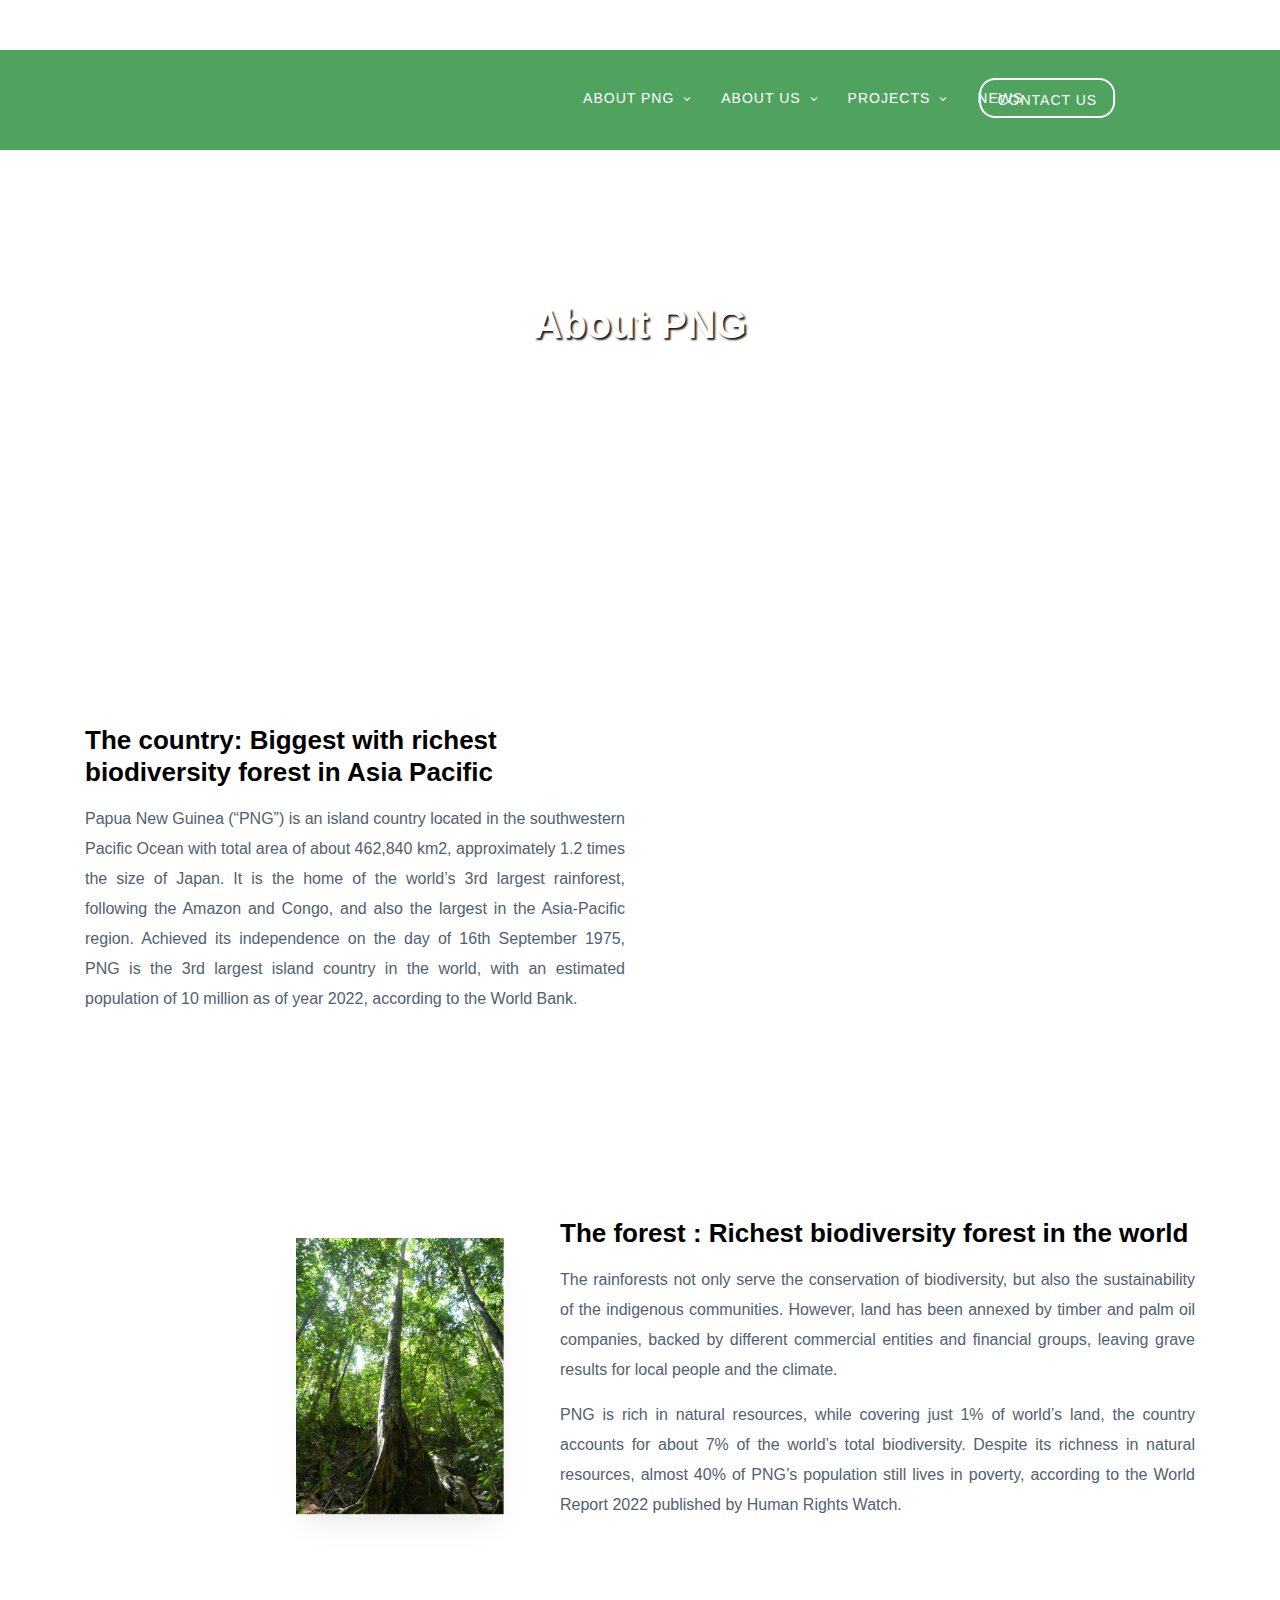
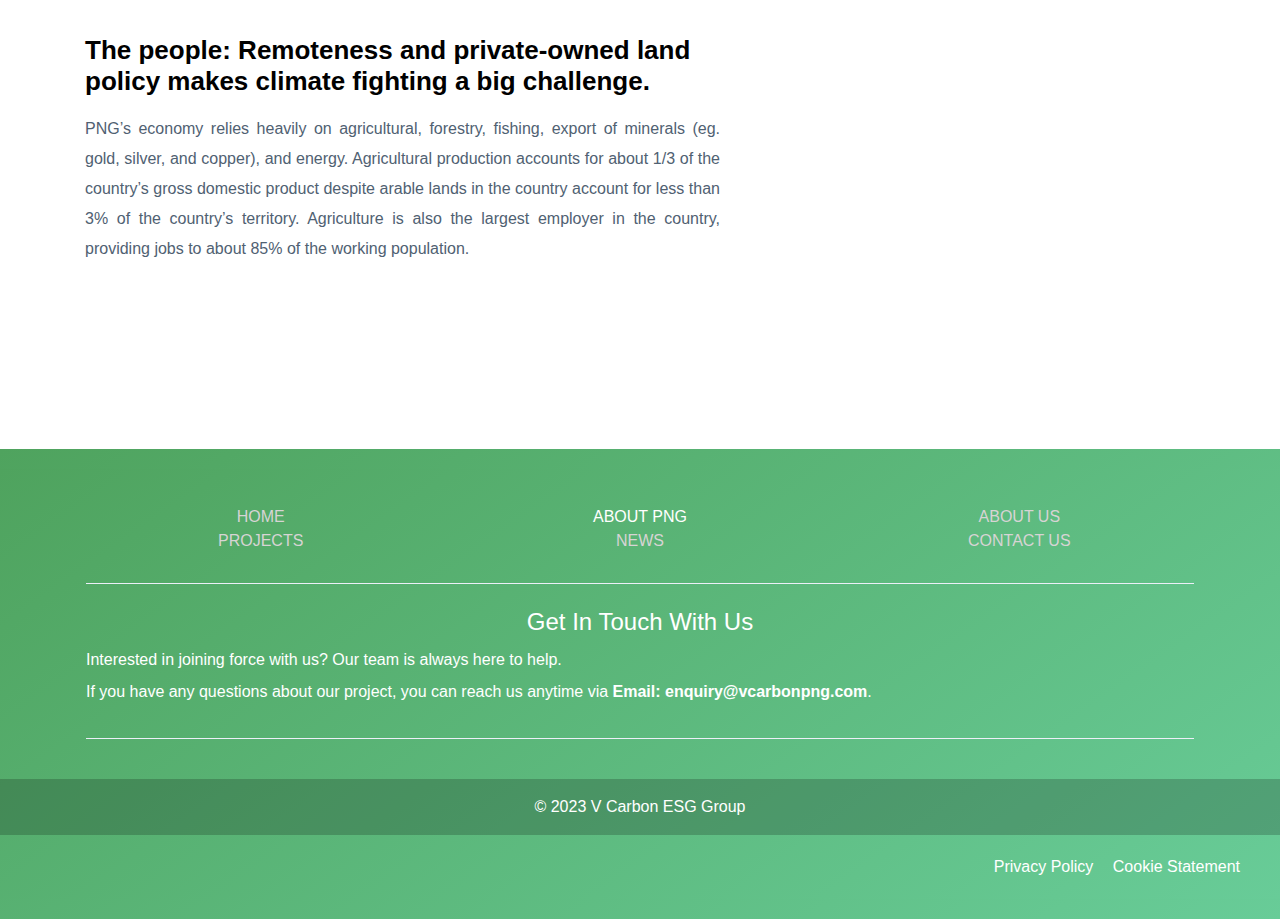
==== commit 73582a0d: "update with high resolution logo" ====
--- a/about-png.html
+++ b/about-png.html
@@ -57,8 +57,8 @@
     </div>  
     <!-- ***** Preloader End ***** -->
 
-    <a href="index.html"><img class="sticky-logo" style="z-index: 10000; position: fixed!important; top: 24px; left: 2%; right: 0px; " src="./assets/images/vcarbon-header-logo (1).png" alt=""></a>
-    <div style="height: 50px; background-color:white; position: fixed!important; top: 0px; left: 0px; right: 0px; z-index: 1000;"></div>
+    <a href="index.html"><img class="sticky-logo" src="./assets/images/logo-cropped.png" alt=""></a>
+     <div style="height: 50px; background-color:white; position: fixed!important; top: 0px; left: 0px; right: 0px; z-index: 1000;"></div>
     
     <!-- ***** Header Area Start ***** -->
     <header class="header-area header-sticky" style="background: #4FA35E;">
--- a/assets/css/templatemo-breezed.css
+++ b/assets/css/templatemo-breezed.css
@@ -795,6 +795,17 @@
   }
 }
 
+.sticky-logo {
+  transition: all 0.5s ease 0s;
+  z-index: 10000;
+  position: fixed !important;
+  top: 30px;
+  left: 2%;
+  right: 0px;
+  height: 120px;
+  width: auto;
+}
+
 @media (max-width: 767px) {
   .header-area .main-nav .nav li.submenu ul {
     margin-left: 0px;
@@ -826,7 +837,7 @@
   }
 
   .sticky-logo {
-    top: 4px !important;
+    top: 10px !important;
   }
 
   .header-area .container {
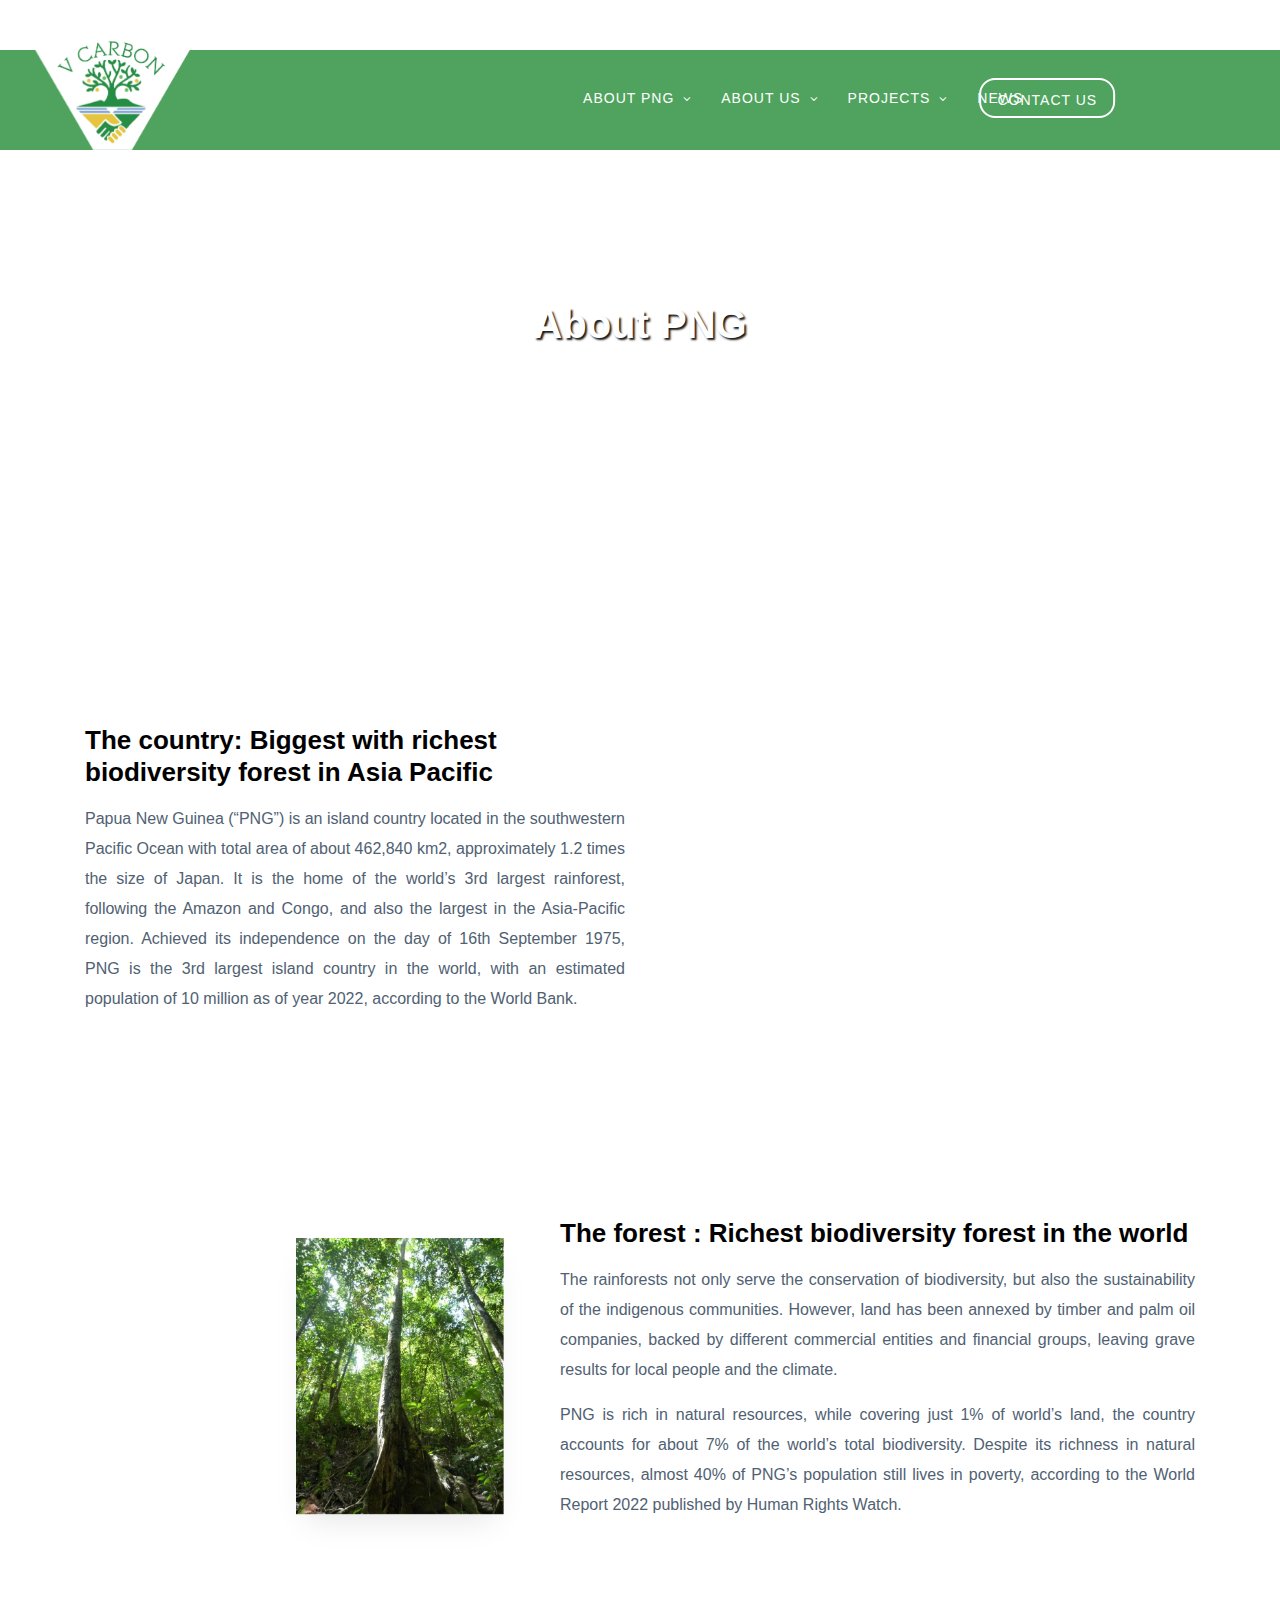
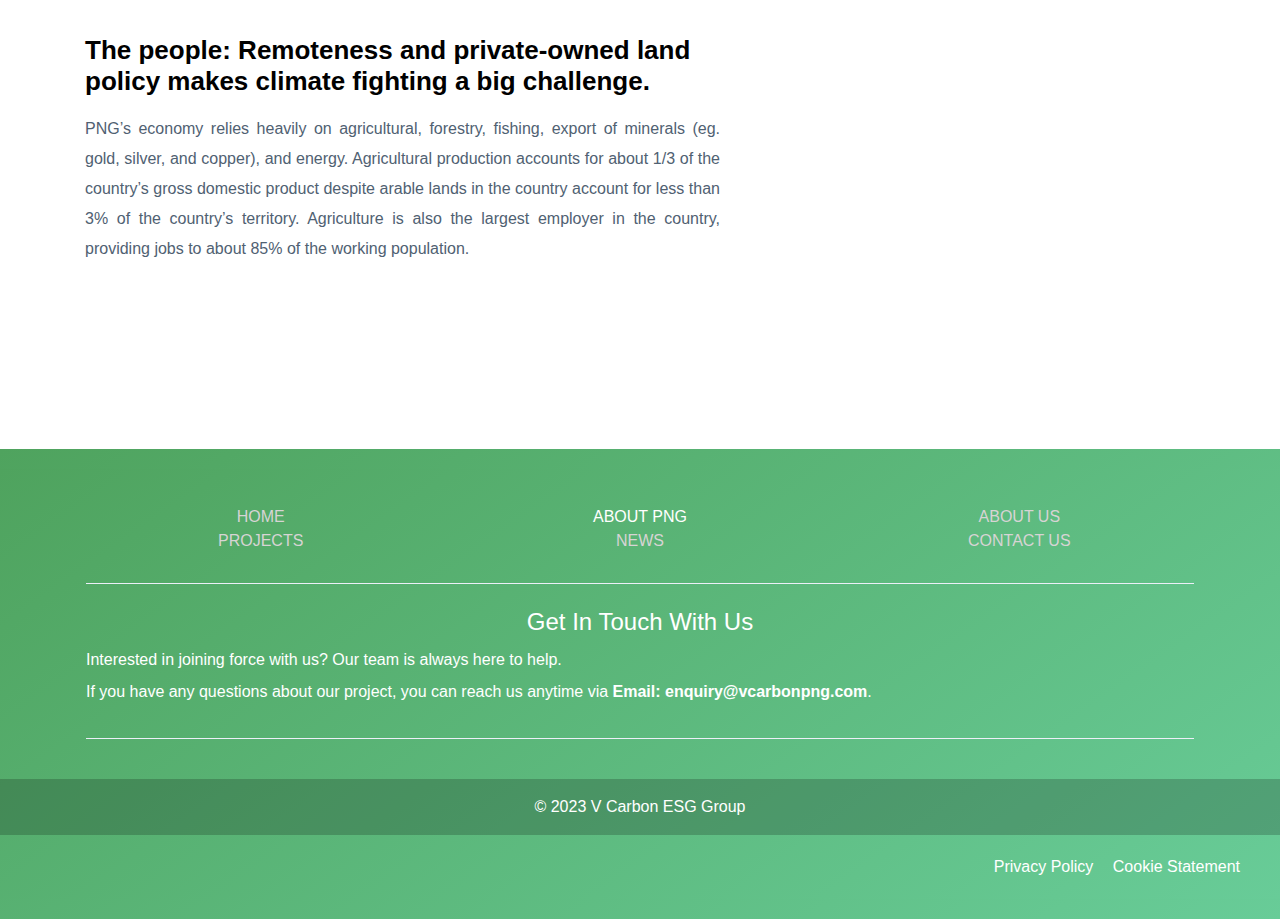
==== commit d1b5ffb2: "remove SDG icons, added project page, fix footer spacing" ====
--- a/about-png.html
+++ b/about-png.html
@@ -101,12 +101,12 @@
               
                             </ul>
                         </li> -->
-                        <li class="submenu project-window">
-                          <a class="nav-projects" href="">Projects</a>
+                        <li class="submenu">
+                          <a href="project.html">Projects</a>
                           <ul>
-                              <li><a href="projects-cocoa-coffee-bamboo.html">Cocoa / Coffee beans / bamboo planting
-                              </a></li>
-                              <li><a href="projects-REDD+.html">Carbon Credit Projects (REDD+)</a></li>
+                            <li><a href="projects-cocoa-coffee-bamboo.html">Cocoa / Coffee beans / bamboo planting
+                            </a></li>
+                            <li><a href="projects-REDD+.html">Carbon Credit Projects (REDD+)</a></li>
                           </ul>
                       </li>
                       <li class="scroll-to-section project-mobile">
@@ -315,7 +315,7 @@
                 <div class="row">
                                  <!--Grid column-->
                                  <div class="col-lg-4 col-md-6 mb-4 mb-md-0">
-                                  <a class="footer-nav-item text-uppercase" href="projects-cocoa-coffee-bamboo.html">Projects</a>
+                                  <a class="footer-nav-item text-uppercase" href="project.html">Projects</a>
                                 </div>
                                 <!--Grid column-->
                       
--- a/assets/css/templatemo-breezed.css
+++ b/assets/css/templatemo-breezed.css
@@ -176,6 +176,10 @@
   text-align: justify;
 }
 
+.contact-wrapper p {
+  text-align: left;
+}
+
 /* 
 ---------------------------------------------
 global styles
@@ -1938,6 +1942,7 @@
   width: 100%;
   /* height: 280px; */
 }
+
 .our-team .team-content {
   width: 100%;
   height: 100%;
@@ -1952,6 +1957,7 @@
 .our-team:hover .team-content {
   transform: translateX(0);
 }
+
 .our-team .team-content .post-title {
   font-size: 16px;
   color: #fff;
@@ -1963,6 +1969,7 @@
   display: block;
   margin-bottom: 20px;
 }
+
 .our-team .description {
   font-size: 14px;
   line-height: 25px;
